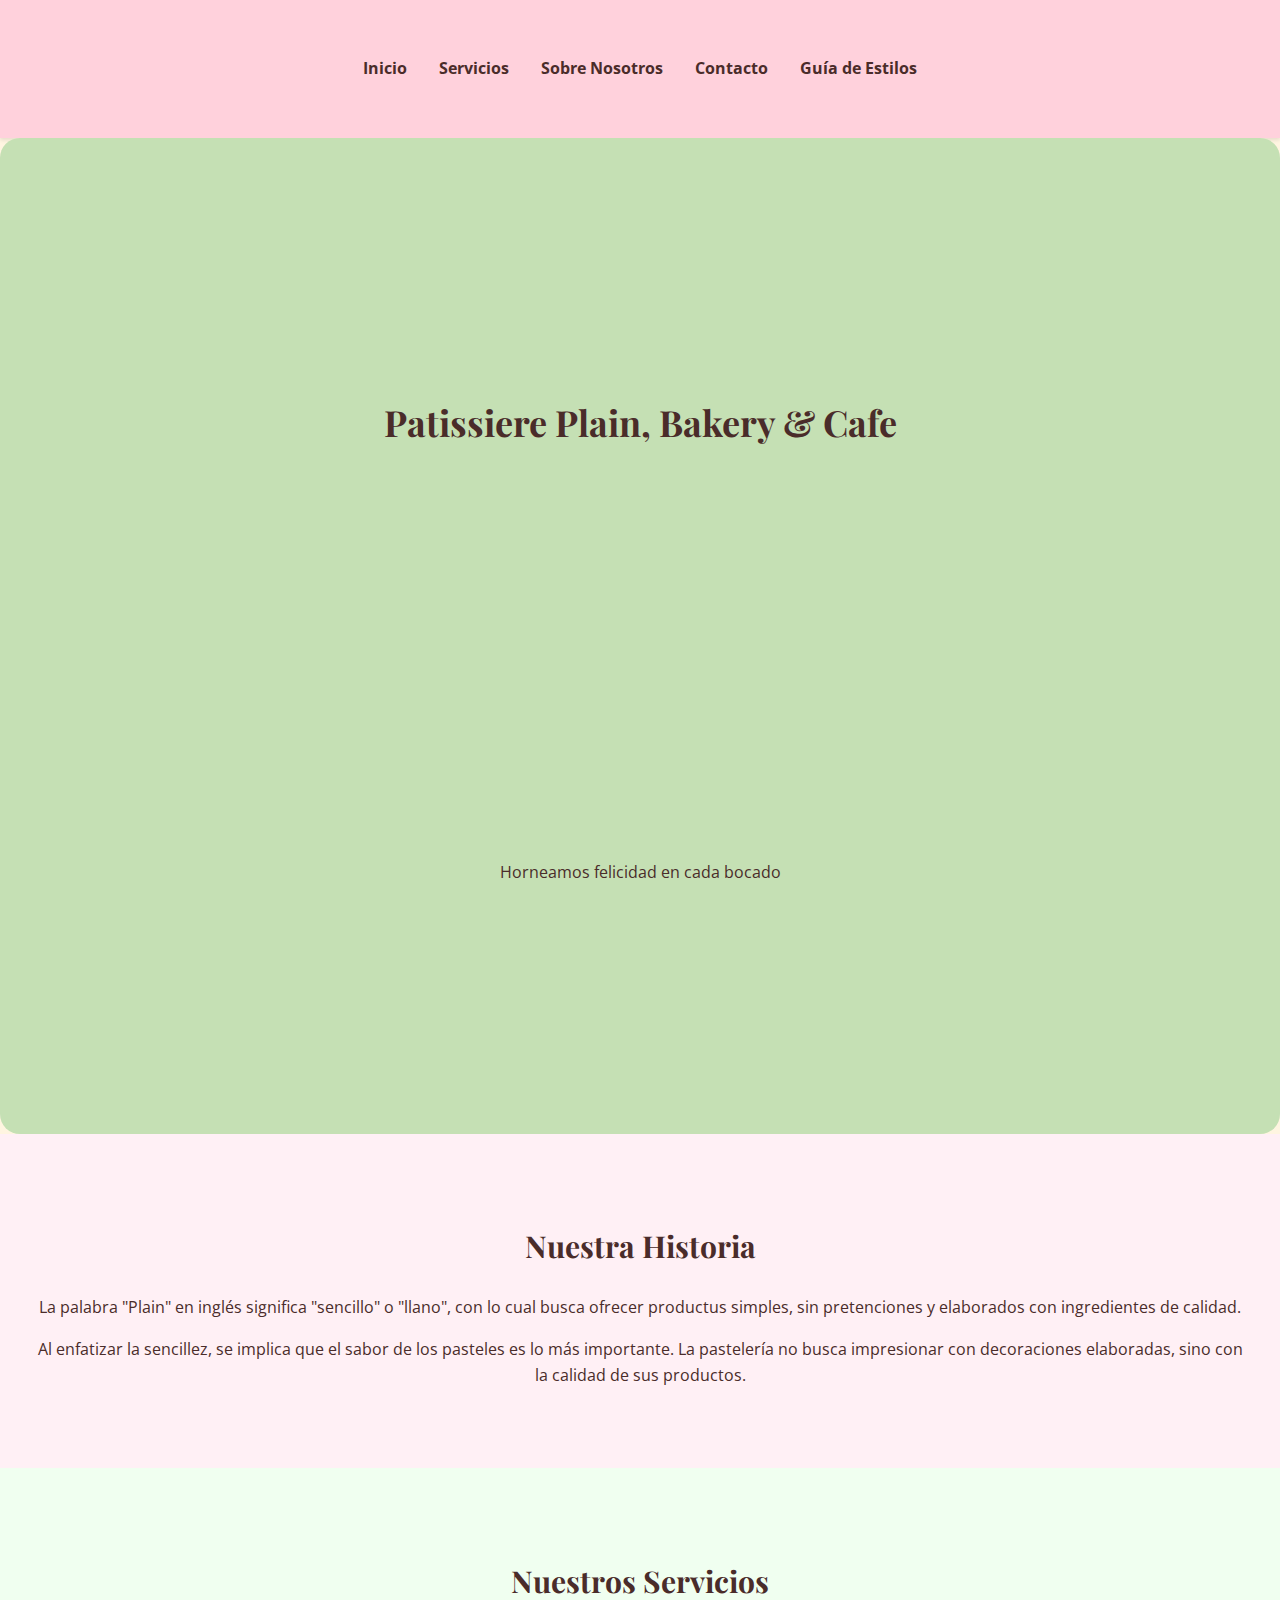
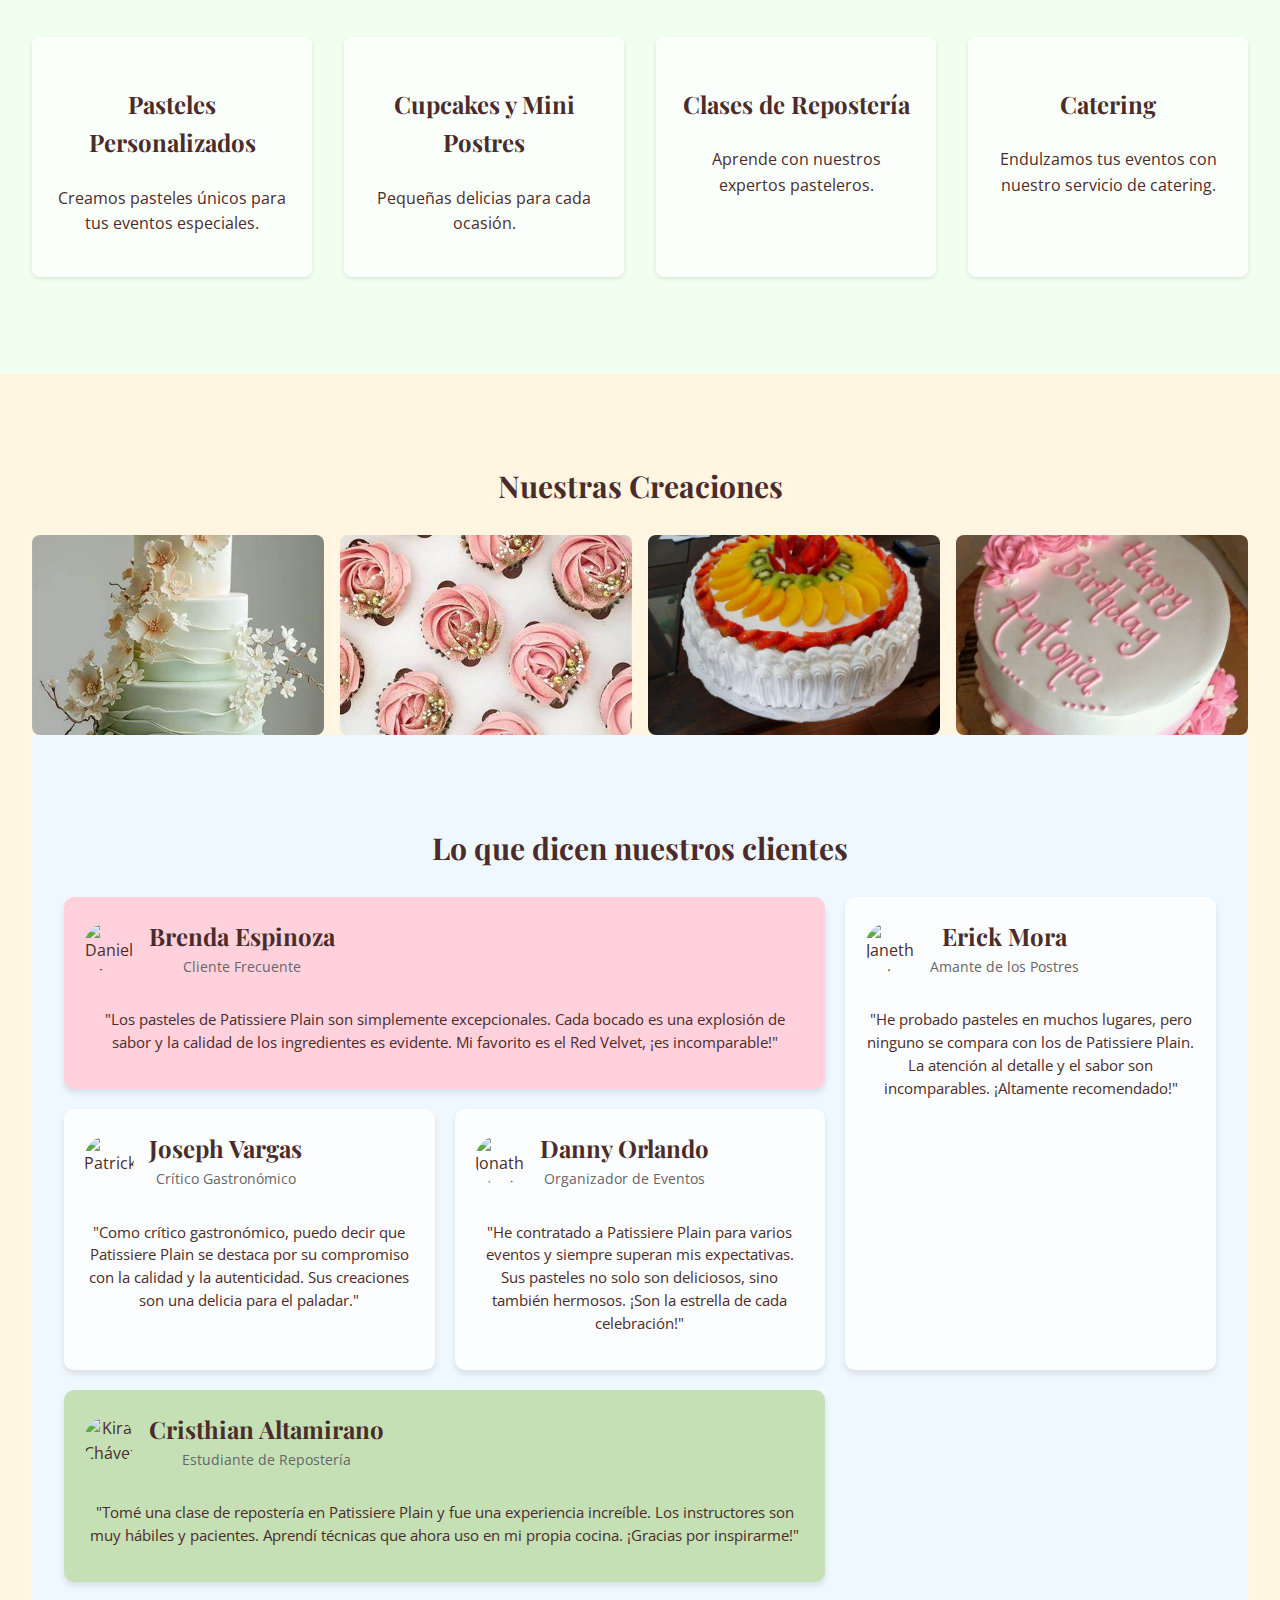
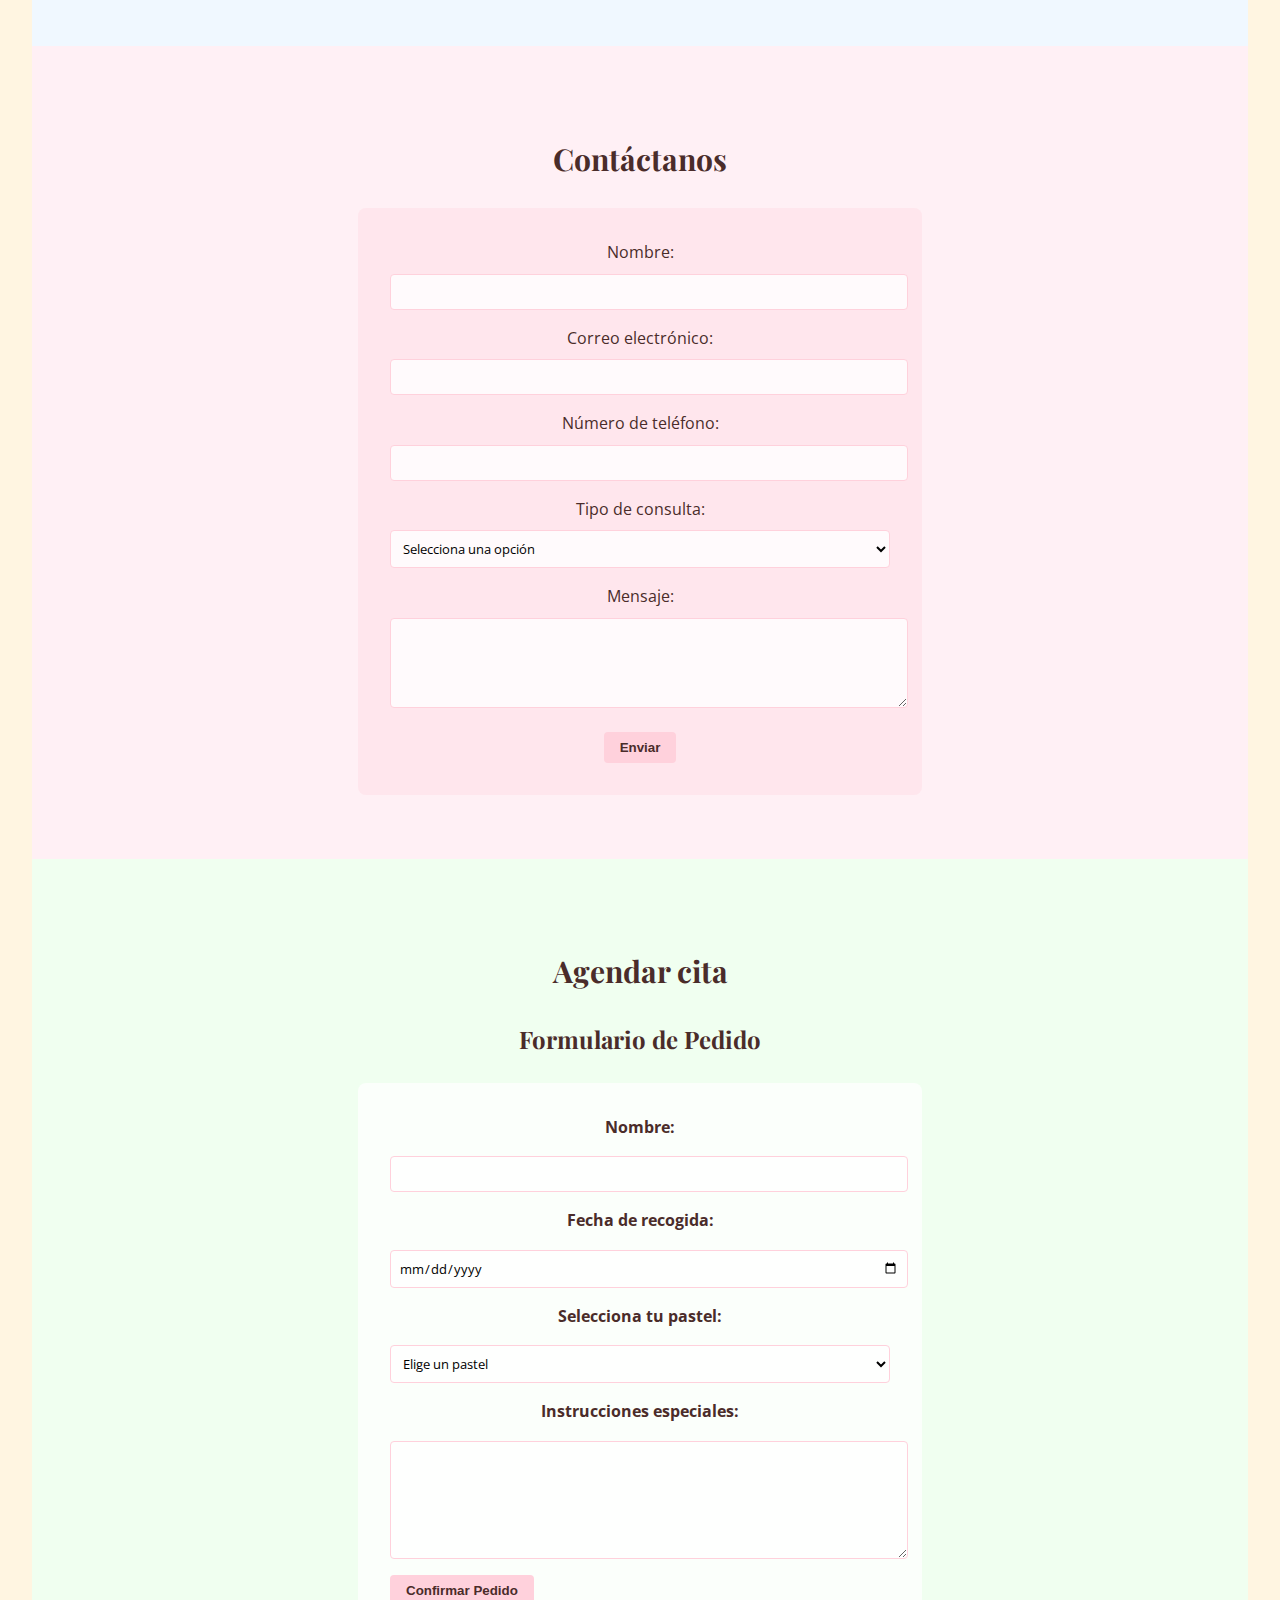
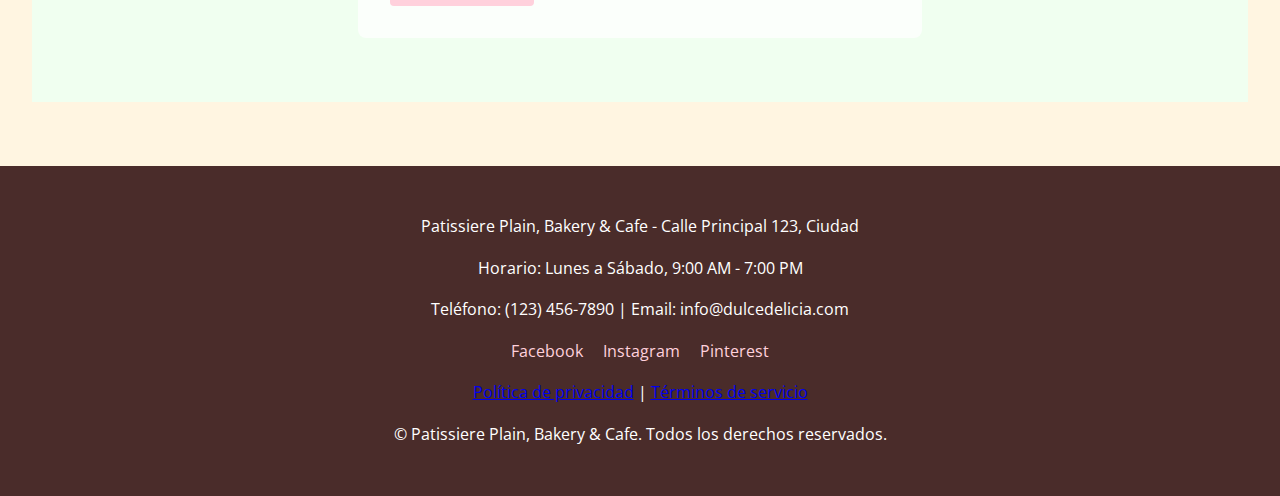
==== 2 Pagina/PaginaPrincipal/index.html @ 6feacd75 "Segunda pagina de ejemplo" ====
<!DOCTYPE html>
<html lang="es">
<head>
    <meta charset="UTF-8">
    <meta name="viewport" content="width=device-width, initial-scale=1.0">
    <title>Patissiere Plain, Bakery & Cafe</title>   
    <link href="https://fonts.googleapis.com/css2?family=Playfair+Display:wght@400;700&family=Open+Sans:wght@400;600&display=swap" rel="stylesheet">
    <link rel="stylesheet" href="CSS/styles.css">
</head>
<body>
    <nav class="navbar">
        <ul>
            <li><a href="#inicio">Inicio</a></li>
            <li><a href="#servicios">Servicios</a></li>
            <li><a href="#sobre-nosotros">Sobre Nosotros</a></li>
            <li><a href="#contacto">Contacto</a></li>
            <li><a href="guia-estilos.html">Guía de Estilos</a></li>
        </ul>
    </nav>

    <header id="inicio">
        <h1>Patissiere Plain, Bakery & Cafe</h1>
        <p>Horneamos felicidad en cada bocado</p>
    </header>

    <main>
        <section id="sobre-nosotros">
            <h2>Nuestra Historia</h2>
            <p>La palabra "Plain" en inglés significa "sencillo" o "llano", con lo cual busca ofrecer productus simples, sin pretenciones y elaborados con ingredientes de calidad.</p>
            <p>Al enfatizar la sencillez, se implica que el sabor de los pasteles es lo más importante. La pastelería no busca impresionar con decoraciones elaboradas, sino con la calidad de sus productos.</p>
        </section>

        <section id="servicios">
            <h2>Nuestros Servicios</h2>
            <div class="services">
                <div class="service-item">
                    <h3>Pasteles Personalizados</h3>
                    <p>Creamos pasteles únicos para tus eventos especiales.</p>
                </div>
                <div class="service-item">
                    <h3>Cupcakes y Mini Postres</h3>
                    <p>Pequeñas delicias para cada ocasión.</p>
                </div>
                <div class="service-item">
                    <h3>Clases de Repostería</h3>
                    <p>Aprende con nuestros expertos pasteleros.</p>
                </div>
                <div class="service-item">
                    <h3>Catering</h3>
                    <p>Endulzamos tus eventos con nuestro servicio de catering.</p>
                </div>
            </div>
        </section>

        <section id="galeria">
            <h2>Nuestras Creaciones</h2>
            <div class="image-gallery">
                <img src="IMG/th.jpg" alt="Pastel de bodas" class="gallery-image">
                <img src="IMG/OIP.jpg" alt="Cupcakes decorados" class="gallery-image">
                <img src="IMG/tortas-decoradas-con-frutas_MLV-F-3101398414_092012.jpg" alt="Tarta de frutas" class="gallery-image">
                <img src="IMG/b6557c694074611759da3ceb274fdc97.jpg" alt="Pastel de cumpleaños" class="gallery-image">
            </div>

            <section id="testimonios">
                <div class="container">
                    <h2>Lo que dicen nuestros clientes</h2>
                    <div class="testimonials-grid">
                        <div class="testimonial">
                            <div class="testimonial-header">
                                <img src="https://via.placeholder.com/50" alt="Daniel López" class="testimonial-image">
                                <div>
                                    <h3 class="testimonial-name">Brenda Espinoza</h3>
                                    <p class="testimonial-title">Cliente Frecuente</p>
                                </div>
                            </div>
                            <p class="testimonial-text">"Los pasteles de Patissiere Plain son simplemente excepcionales. Cada bocado es una explosión de sabor y la calidad de los ingredientes es evidente. Mi favorito es el Red Velvet, ¡es incomparable!"</p>
                        </div>
                        <div class="testimonial">
                            <div class="testimonial-header">
                                <img src="https://via.placeholder.com/50" alt="Janeth Quiroz" class="testimonial-image">
                                <div>
                                    <h3 class="testimonial-name">Erick Mora</h3>
                                    <p class="testimonial-title">Amante de los Postres</p>
                                </div>
                            </div>
                            <p class="testimonial-text">"He probado pasteles en muchos lugares, pero ninguno se compara con los de Patissiere Plain. La atención al detalle y el sabor son incomparables. ¡Altamente recomendado!"</p>
                        </div>
                        <div class="testimonial">
                            <div class="testimonial-header">
                                <img src="https://via.placeholder.com/50" alt="Patrick Thompson" class="testimonial-image">
                                <div>
                                    <h3 class="testimonial-name">Joseph Vargas</h3>
                                    <p class="testimonial-title">Crítico Gastronómico</p>
                                </div>
                            </div>
                            <p class="testimonial-text">"Como crítico gastronómico, puedo decir que Patissiere Plain se destaca por su compromiso con la calidad y la autenticidad. Sus creaciones son una delicia para el paladar."</p>
                        </div>
                        <div class="testimonial">
                            <div class="testimonial-header">
                                <img src="https://via.placeholder.com/50" alt="Jonathan Giménez" class="testimonial-image">
                                <div>
                                    <h3 class="testimonial-name">Danny Orlando</h3>
                                    <p class="testimonial-title">Organizador de Eventos</p>
                                </div>
                            </div>
                            <p class="testimonial-text">"He contratado a Patissiere Plain para varios eventos y siempre superan mis expectativas. Sus pasteles no solo son deliciosos, sino también hermosos. ¡Son la estrella de cada celebración!"</p>
                        </div>
                        <div class="testimonial">
                            <div class="testimonial-header">
                                <img src="https://via.placeholder.com/50" alt="Kira Chávez" class="testimonial-image">
                                <div>
                                    <h3 class="testimonial-name">Cristhian Altamirano</h3>
                                    <p class="testimonial-title">Estudiante de Repostería</p>
                                </div>
                            </div>
                            <p class="testimonial-text">"Tomé una clase de repostería en Patissiere Plain y fue una experiencia increíble. Los instructores son muy hábiles y pacientes. Aprendí técnicas que ahora uso en mi propia cocina. ¡Gracias por inspirarme!"</p>
                        </div>
                    </div>
                </div>
            </section>

        <section id="contacto">
            <h2>Contáctanos</h2>
            <form class="contact-form">
                <div class="form-group">
                    <label for="nombre">Nombre:</label>
                    <input type="text" id="nombre" name="nombre" required>
                </div>
                <div class="form-group">
                    <label for="email">Correo electrónico:</label>
                    <input type="email" id="email" name="email" required>
                </div>
                <div class="form-group">
                    <label for="telefono">Número de teléfono:</label>
                    <input type="tel" id="telefono" name="telefono">
                </div>
                <div class="form-group">
                    <label for="tipo-consulta">Tipo de consulta:</label>
                    <select id="tipo-consulta" name="tipo-consulta" required>
                        <option value="">Selecciona una opción</option>
                        <option value="pedido">Pedido personalizado</option>
                        <option value="reserva">Reserva</option>
                        <option value="informacion">Información general</option>
                    </select>
                </div>
                <div class="form-group">
                    <label for="mensaje">Mensaje:</label>
                    <textarea id="mensaje" name="mensaje" rows="4" required></textarea>
                </div>
                <button type="submit" class="btn btn-primary">Enviar</button>
            </form>

        </section>

        <section id="guia-estilos">
            <h2>Agendar cita</h2>
            
            <div class="style-guide-section">
                <h3>Formulario de Pedido</h3>
                <div class="example-visual">
                    <form id="pedido-form">
                        <label for="nombre-pedido">Nombre:</label>
                        <input type="text" id="nombre-pedido" name="nombre-pedido" required>

                        <label for="fecha-pedido">Fecha de recogida:</label>
                        <input type="date" id="fecha-pedido" name="fecha-pedido" required>

                        <label for="pastel-pedido">Selecciona tu pastel:</label>
                        <select id="pastel-pedido" name="pastel-pedido" required>
                            <option value="">Elige un pastel</option>
                            <option value="red-velvet">Red Velvet</option>
                            <option value="cheesecake">Cheesecake de Fresa</option>
                            <option value="chocolate">Tarta de Chocolate</option>
                        </select>

                        <label for="comentarios-pedido">Instrucciones especiales:</label>
                        <textarea id="comentarios-pedido" name="comentarios-pedido"></textarea>

                        <button type="submit" class="btn btn-primary">Confirmar Pedido</button>
                    </form>
                </div>
            </div>
        </section>
    </main>

    <footer>
        <p>Patissiere Plain, Bakery & Cafe - Calle Principal 123, Ciudad</p>
        <p>Horario: Lunes a Sábado, 9:00 AM - 7:00 PM</p>
        <p>Teléfono: (123) 456-7890 | Email: info@dulcedelicia.com</p>
        <div class="social-links">
            <a href="#">Facebook</a>
            <a href="#">Instagram</a>
            <a href="#">Pinterest</a>
        </div>
        <p><a href="#">Política de privacidad</a> | <a href="#">Términos de servicio</a></p>
        <p>&copy; Patissiere Plain, Bakery & Cafe. Todos los derechos reservados.</p>
    </footer>
</body>
</html>
---- 2 Pagina/PaginaPrincipal/CSS/styles.css ----
/* Estilos base */
body {
    font-family: 'Open Sans', sans-serif;   
    background-color: #FFF5E1; /* Color crema de fondo */
    color: #4A2C2A; /* Color chocolate para el texto */
    line-height: 1.6;
    margin: 0;
    padding: 0;
}
h1, h2, h3, h4 {
    font-family: 'Playfair Display', serif;
    color: #4A2C2A;
}
h1 { font-size: 36px; }
h2 { font-size: 30px; }
h3 { font-size: 24px; }
h4 { font-size: 20px; }

/* Navbar */
.navbar {
    background-color: #FFD1DC; /* Color rosa pastel */
    padding: 3.5rem;
    box-shadow: 0 2px 4px rgba(0,0,0,0.1);
}
.navbar ul {
    list-style-type: none;
    padding: 0;
    margin: 0;
    display: flex;
    justify-content: center;
}
.navbar li {
    margin: 0 1rem;
}
.navbar a {
    text-decoration: none;
    color: #4A2C2A;
    font-weight: bold;
    transition: color 0.3s ease;
}
.navbar a:hover {
    color: #FFFFFF;
}

#inicio {
    border-radius: 20px;
    background-image: url(https://proingra.com/wp-content/uploads/2021/10/21-OCT-BRAHMAN_3-1024x576.jpg); /* Reemplaza con la ruta de tu imagen */
    background-size: cover; /* Para que la imagen cubra todo el contenedor */
    background-position: center; /* Centrar la imagen */
    height: 100vh; /* Ajusta la altura según lo que necesites */
    color: #4A2C2A; /* Cambia el color del texto para mayor legibilidad */
    display: flex;
    align-items: center; /* Centrar verticalmente el contenido */
    justify-content: center; /* Centrar horizontalmente el contenido */
    
    display: grid;
}


/* Header */
header {
    text-align: center;
    padding: 3rem 0;
    background-color: #C5E0B4; /* Color menta suave */
    margin-bottom: 0; /* Eliminamos el margen inferior */
}

/* Main content */
main {
    max-width: 100%; /* Hacemos que ocupe todo el ancho */
    margin: 0 auto;
    padding: 0; /* Eliminamos el padding */
}

/* Sections */
section {
    text-align: center;
    padding: 4rem 2rem;
    /* Eliminamos el borde y la sombra */
}

/* Colores de fondo para cada sección */
#sobre-nosotros { background-color: #FFF0F5; } /* Lavanda muy claro */
#servicios { background-color: #F0FFF0; } /* Menta muy claro */
#galeria { background-color: #FFF5E1; } /* Crema */
#testimonios { background-color: #F0F8FF; } /* Azul muy claro */
#contacto { background-color: #FFF0F5; } /* Lavanda muy claro */
#guia-estilos { background-color: #F0FFF0; } /* Menta muy claro */

/* Contenedor para limitar el ancho del contenido dentro de las secciones */
.container {
    max-width: 1200px;
    margin: 0 auto;
}

/* Buttons */
.btn {
    display: inline-block;
    padding: 0.5rem 1rem;
    border: none;
    border-radius: 4px;
    font-weight: bold;
    cursor: pointer;
    transition: background-color 0.3s ease;
}
.btn-primary {
    background-color: #FFD1DC; /* Color rosa pastel */
    color: #4A2C2A;
}
.btn-primary:hover {
    background-color: #FFC0CB; /* Rosa más oscuro al hover */
}

/* Services */
.services {
    display: grid;
    grid-template-columns: repeat(auto-fit, minmax(250px, 1fr));
    gap: 2rem;
    margin: 2rem 0;
}
.service-item {
    background-color: rgba(255, 255, 255, 0.7); /* Fondo blanco semi-transparente */
    padding: 1.5rem;
    border-radius: 8px;
    box-shadow: 0 2px 4px rgba(0,0,0,0.1);
    transition: transform 0.3s ease;
}
.service-item:hover {
    transform: translateY(-5px);
}

/* Image gallery */
.image-gallery {
    display: grid;
    grid-template-columns: repeat(auto-fit, minmax(200px, 1fr));
    gap: 1rem;
}
.gallery-image {
    width: 100%;
    height: 200px;
    object-fit: cover;
    border-radius: 8px;
    transition: transform 0.3s ease;
}
.gallery-image:hover {
    transform: scale(1.05);
}

#testimonios {
    background-color: #F0F8FF; /* Mantenemos el color de fondo azul muy claro */
    padding: 4rem 2rem;
}

.testimonials-grid {
    display: grid;
    grid-template-columns: repeat(3, 1fr);
    grid-gap: 20px;
    max-width: 1200px;
    margin: 0 auto;
}

.testimonial {
    background-color: rgba(255, 255, 255, 0.7);
    border-radius: 10px;
    padding: 20px;
    box-shadow: 0 4px 6px rgba(0, 0, 0, 0.1);
    display: flex;
    flex-direction: column;
    transition: transform 0.2s ease-out;
}

.testimonial:hover {
    transform: perspective(1000px) rotateY(5deg);
}

.testimonial-header {
    display: flex;
    align-items: center;
    margin-bottom: 15px;
}

.testimonial-image {
    width: 50px;
    height: 50px;
    border-radius: 50%;
    margin-right: 15px;
    object-fit: cover;
}

.testimonial-name {
    font-weight: bold;
    margin: 0;
}

.testimonial-title {
    font-size: 0.9em;
    color: #666;
    margin: 0;
}

.testimonial-text {
    font-size: 0.95em;
    line-height: 1.5;
}

/* Estilos específicos para cada testimonio */
.testimonial:nth-child(1) {
    grid-column: span 2;
    background-color: #FFD1DC; /* Rosa pastel */
    color: #4A2C2A;
}

.testimonial:nth-child(2) {
    grid-row: span 2;
}

.testimonial:nth-child(5) {
    grid-column: span 2;
    background-color: #C5E0B4; /* Verde menta suave */
    color: #4A2C2A;
}


/* Contact form */
.contact-form {
    max-width: 500px;
    margin: 0 auto;
    background-color: rgba(255, 209, 220, 0.3); /* Rosa pastel semi-transparente */
    padding: 2rem;
    border-radius: 8px;
}
.form-group {
    margin-bottom: 1rem;
}
.form-group label {
    display: block;
    margin-bottom: 0.5rem;
    color: #4A2C2A;
}
.form-group input,
.form-group textarea,
.form-group select {
    width: 100%;
    padding: 0.5rem;
    border: 1px solid #FFD1DC; /* Borde rosa pastel */
    border-radius: 4px;
    font-family: 'Open Sans', sans-serif;
    background-color: rgba(255, 255, 255, 0.8); /* Fondo blanco semi-transparente */
}
.form-group input:focus,
.form-group textarea:focus,
.form-group select:focus {
    outline: none;
    border-color: #4A2C2A;
}

/* Footer */
footer {
    background-color: #4A2C2A; /* Color chocolate */
    color: #FFFFFF;
    padding: 2rem;
    text-align: center;
}
.social-links a {
    color: #FFD1DC; /* Enlaces en rosa pastel */
    margin: 0 0.5rem;
    text-decoration: none;
    transition: color 0.3s ease;
}
.social-links a:hover {
    color: #FFFFFF;
}

/* Estilos para el formulario de pedido en la guía de estilos */
#pedido-form {
    display: flex;
    flex-direction: column;
    gap: 1rem;
    background-color: rgba(255, 255, 255, 0.7); /* Fondo blanco semi-transparente */
    padding: 2rem;
    border-radius: 8px;
    max-width: 500px;
    margin: 0 auto;
}

#pedido-form label {
    font-weight: bold;
    color: #4A2C2A;
}

#pedido-form input,
#pedido-form select,
#pedido-form textarea {
    width: 100%;
    padding: 0.5rem;
    border: 1px solid #FFD1DC;
    border-radius: 4px;
    font-family: 'Open Sans', sans-serif;
    background-color: rgba(255, 255, 255, 0.8); /* Fondo blanco semi-transparente */
}

#pedido-form textarea {
    height: 100px;
    resize: vertical;
}

#pedido-form button {
    align-self: flex-start;
    background-color: #FFD1DC;
    color: #4A2C2A;
    border: none;
    padding: 0.5rem 1rem;
    border-radius: 4px;
    cursor: pointer;
    transition: background-color 0.3s ease;
}

#pedido-form button:hover {
    background-color: #FFC0CB;
}

/* Responsive design */
@media (max-width: 768px) {
    .services,
    .image-gallery {
        grid-template-columns: 1fr;
    }
    
    .testimonials-grid {
        grid-template-columns: 1fr;
    }

    .testimonial:nth-child(1),
    .testimonial:nth-child(2),
    .testimonial:nth-child(5) {
        grid-column: auto;
        grid-row: auto;
    }
}
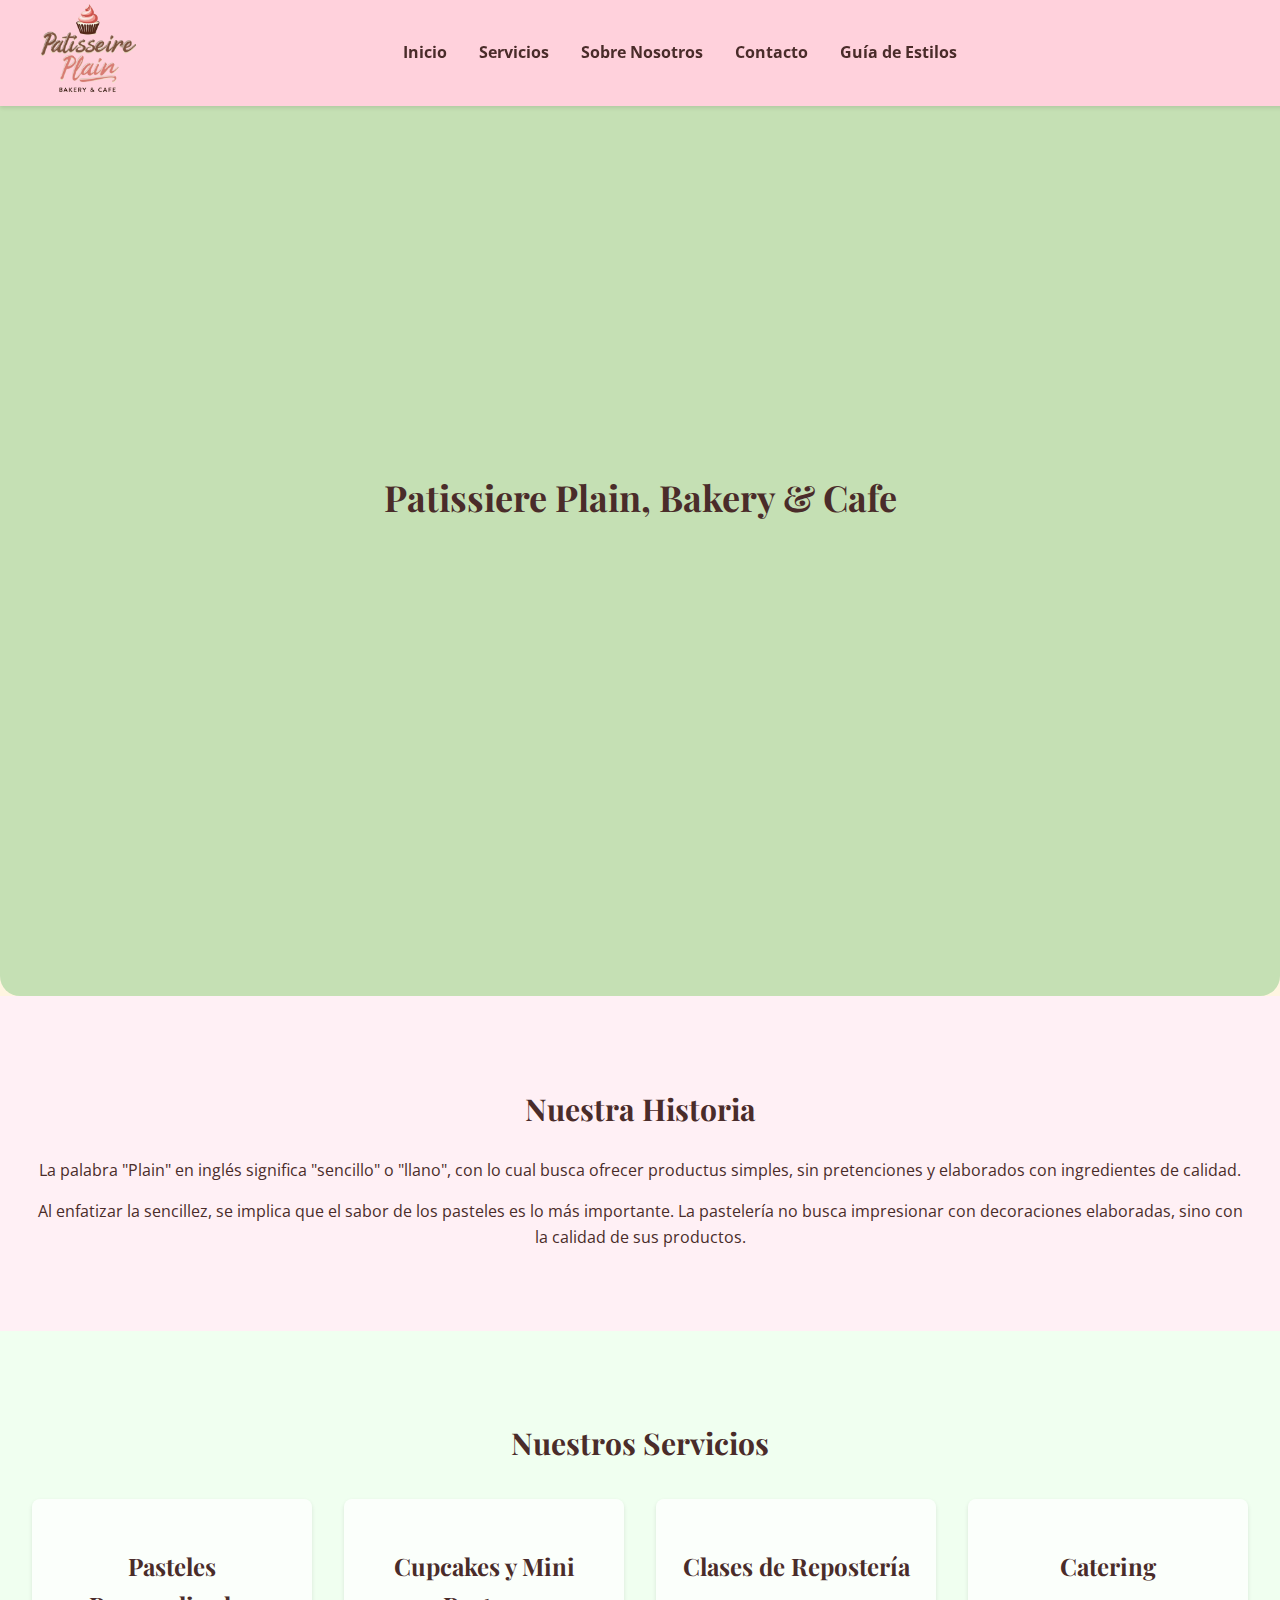
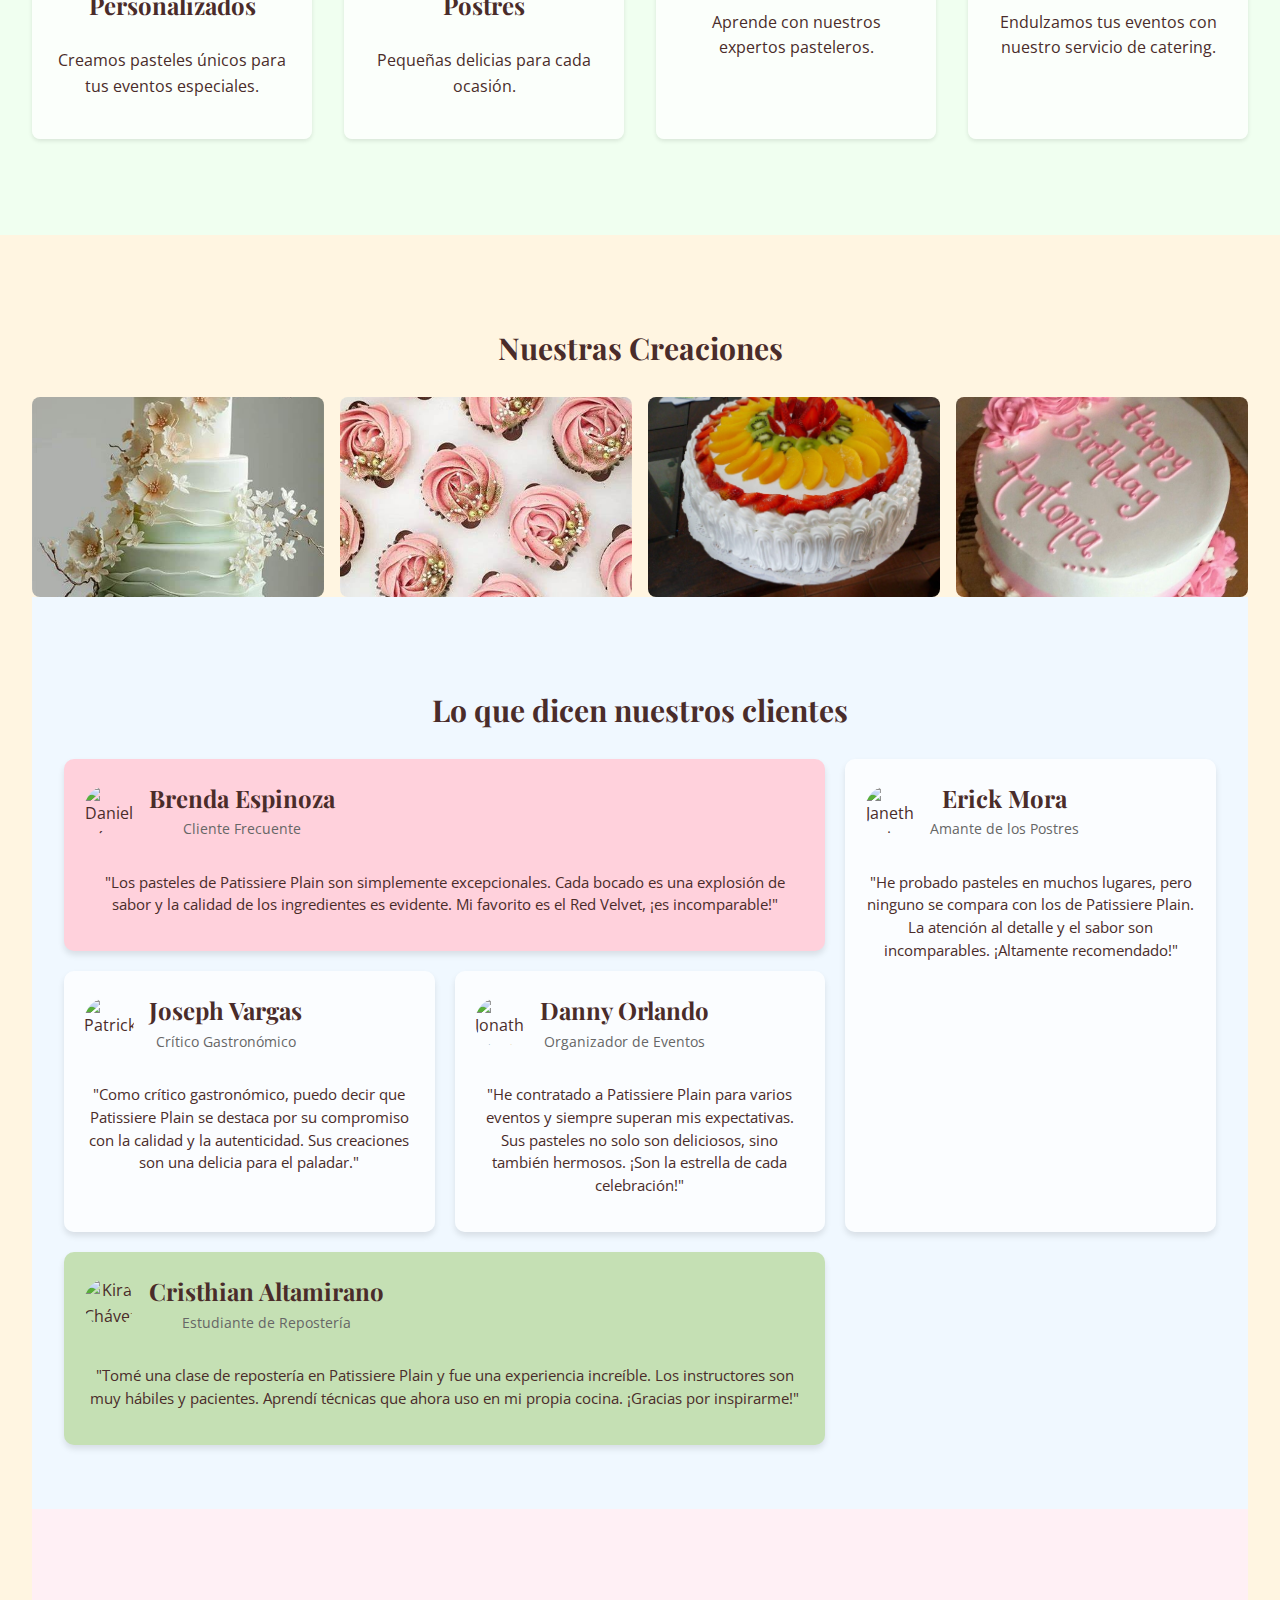
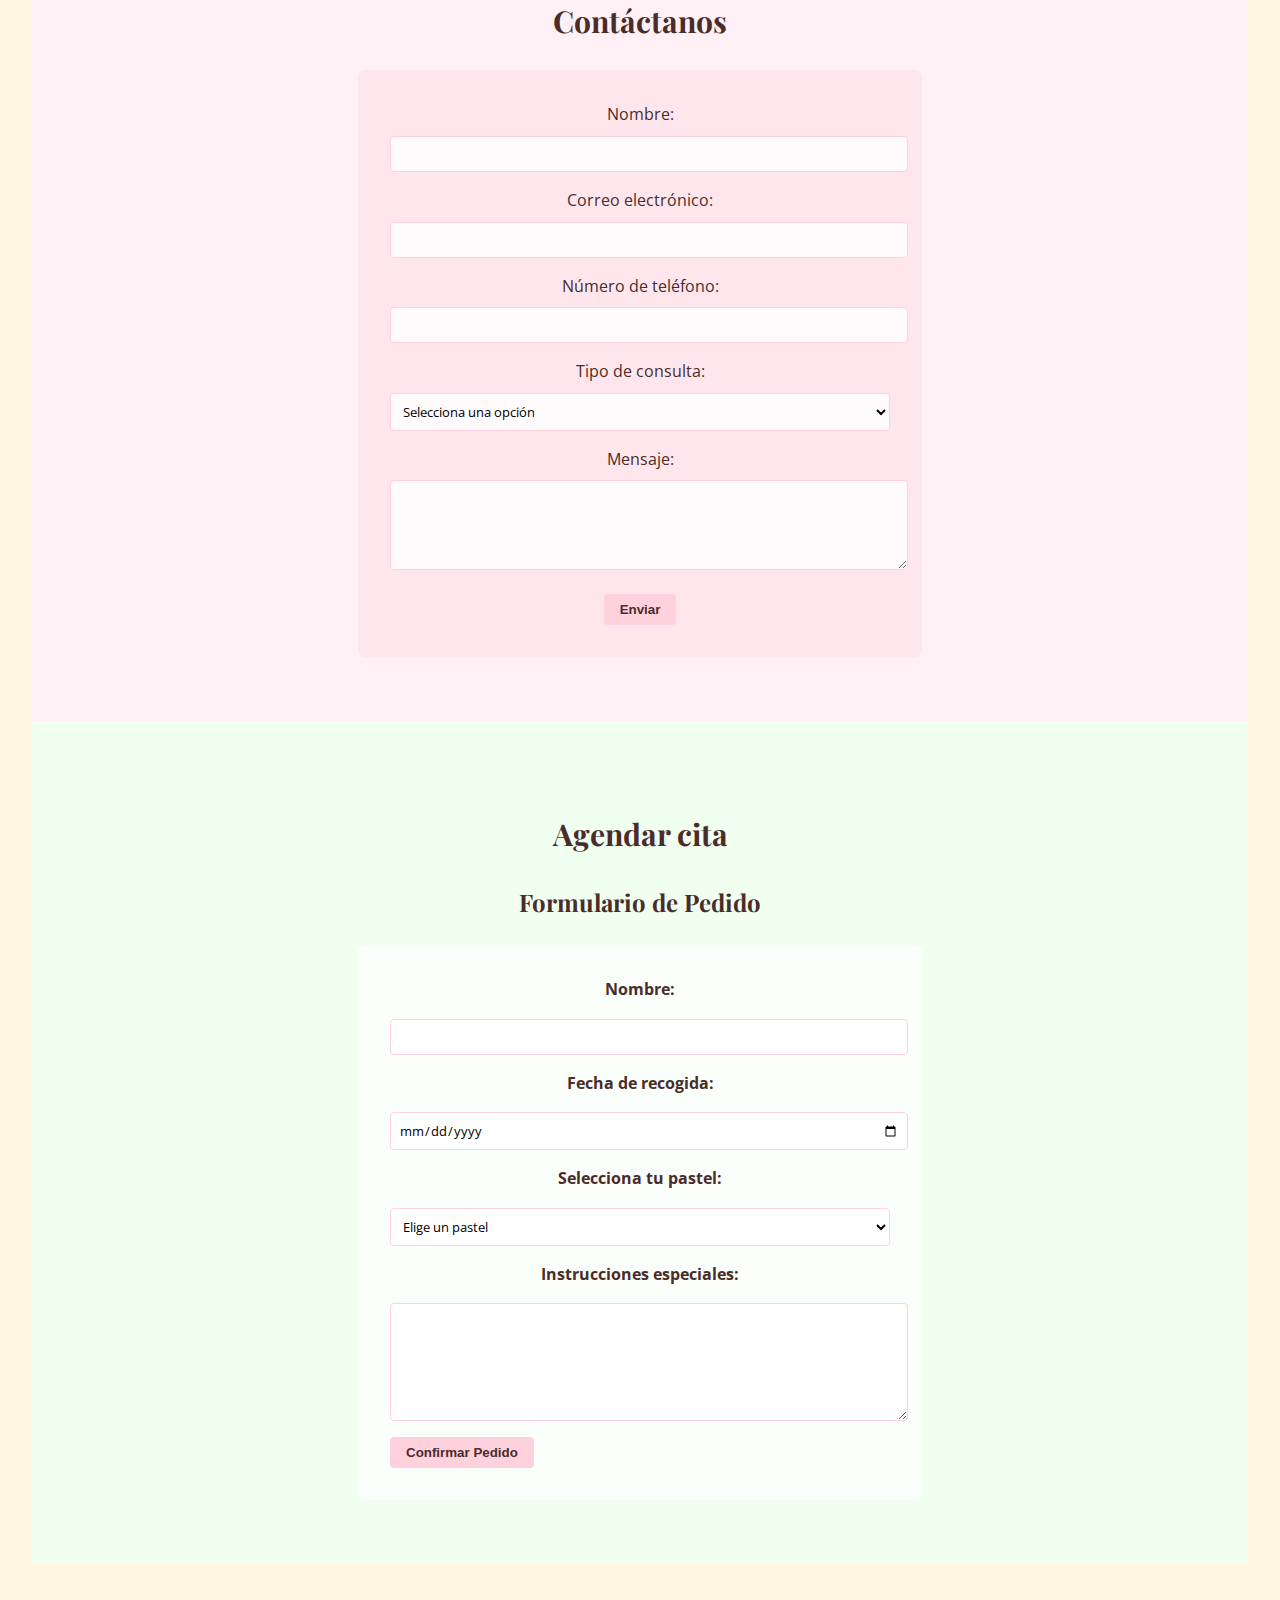
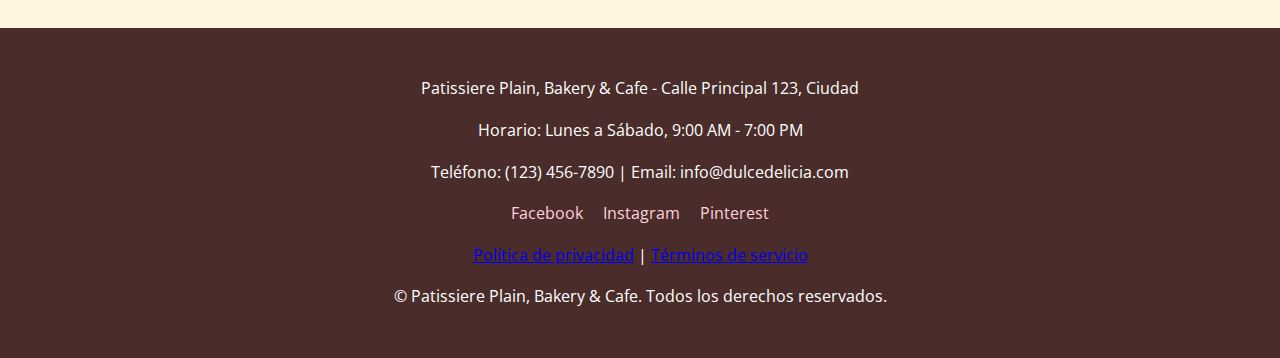
==== commit 9ae36184: "Implementacion de la barra de navegacion transparente" ====
--- a/2 Pagina/PaginaPrincipal/index.html
+++ b/2 Pagina/PaginaPrincipal/index.html
@@ -10,6 +10,9 @@
 <body>
     <nav class="navbar">
         <ul>
+            <li class="logo-item">
+                <img src="IMG/image.png" alt="Logo" class="logo">
+            </li>
             <li><a href="#inicio">Inicio</a></li>
             <li><a href="#servicios">Servicios</a></li>
             <li><a href="#sobre-nosotros">Sobre Nosotros</a></li>
@@ -20,7 +23,6 @@
 
     <header id="inicio">
         <h1>Patissiere Plain, Bakery & Cafe</h1>
-        <p>Horneamos felicidad en cada bocado</p>
     </header>
 
     <main>
@@ -195,5 +197,6 @@
         <p><a href="#">Política de privacidad</a> | <a href="#">Términos de servicio</a></p>
         <p>&copy; Patissiere Plain, Bakery & Cafe. Todos los derechos reservados.</p>
     </footer>
+    <script src="JavaScript/script.js"></script>
 </body>
 </html>
--- a/2 Pagina/PaginaPrincipal/CSS/styles.css
+++ b/2 Pagina/PaginaPrincipal/CSS/styles.css
@@ -19,8 +19,21 @@
 /* Navbar */
 .navbar {
     background-color: #FFD1DC; /* Color rosa pastel */
-    padding: 3.5rem;
     box-shadow: 0 2px 4px rgba(0,0,0,0.1);
+    display: flex;
+    align-items: center; /* Centra verticalmente los elementos */
+    justify-content: center; /* Centra los elementos del menú horizontalmente */
+    padding: 40px;
+    position: fixed; /* Hace que la barra sea fija */
+    top: 0; /* Fija la barra en la parte superior de la página */
+    left: 0;
+    width: 100%; /* Asegura que ocupe todo el ancho de la pantalla */
+    z-index: 1000; /* Asegura que la barra esté por encima de otros elementos */
+}
+/* Clase que se aplicará cuando el usuario haga scroll */
+.navbar.scroll-active {
+    background-color: rgba(255, 209, 220, 0.7); /* Hace el fondo rosa pastel semi-transparente */
+    backdrop-filter: blur(2px); /* Aplica un ligero desenfoque */
 }
 .navbar ul {
     list-style-type: none;
@@ -40,6 +53,20 @@
 }
 .navbar a:hover {
     color: #FFFFFF;
+
+}
+/* Ajuste del logo */
+.logo-item {
+    position: absolute;
+    left: 0px; /* Mueve el logo hacia la izquierda */
+    top: 0; /* Asegura que el logo se mantenga dentro de la zona rosada */
+    height: 100%; /* Hace que el logo ocupe el 100% de la altura del navbar */
+    display: flex;
+    align-items: center; /* Centra verticalmente el logo dentro del navbar */
+}
+.logo {
+    height: 20ch; /* Ajusta el tamaño del logo */
+    width: auto; /* Mantén la proporción del logo */
 }
 
 #inicio {
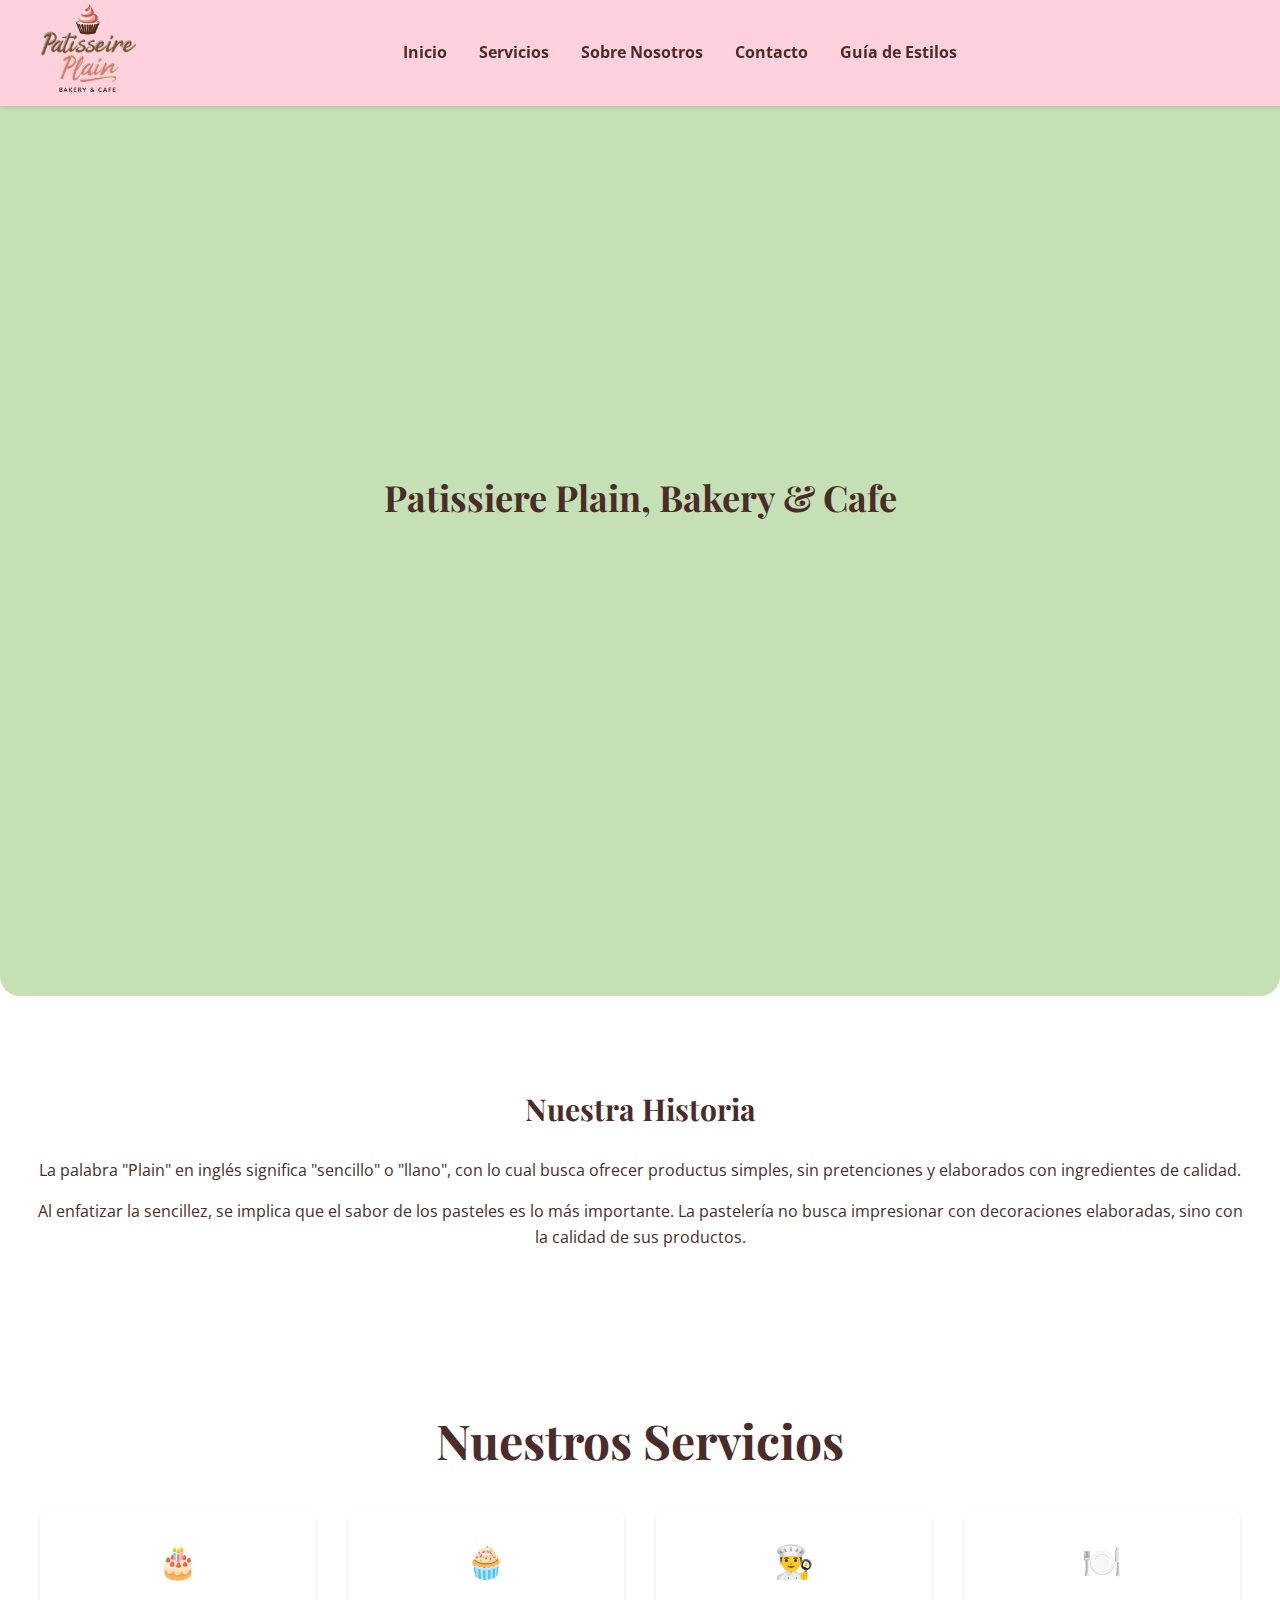
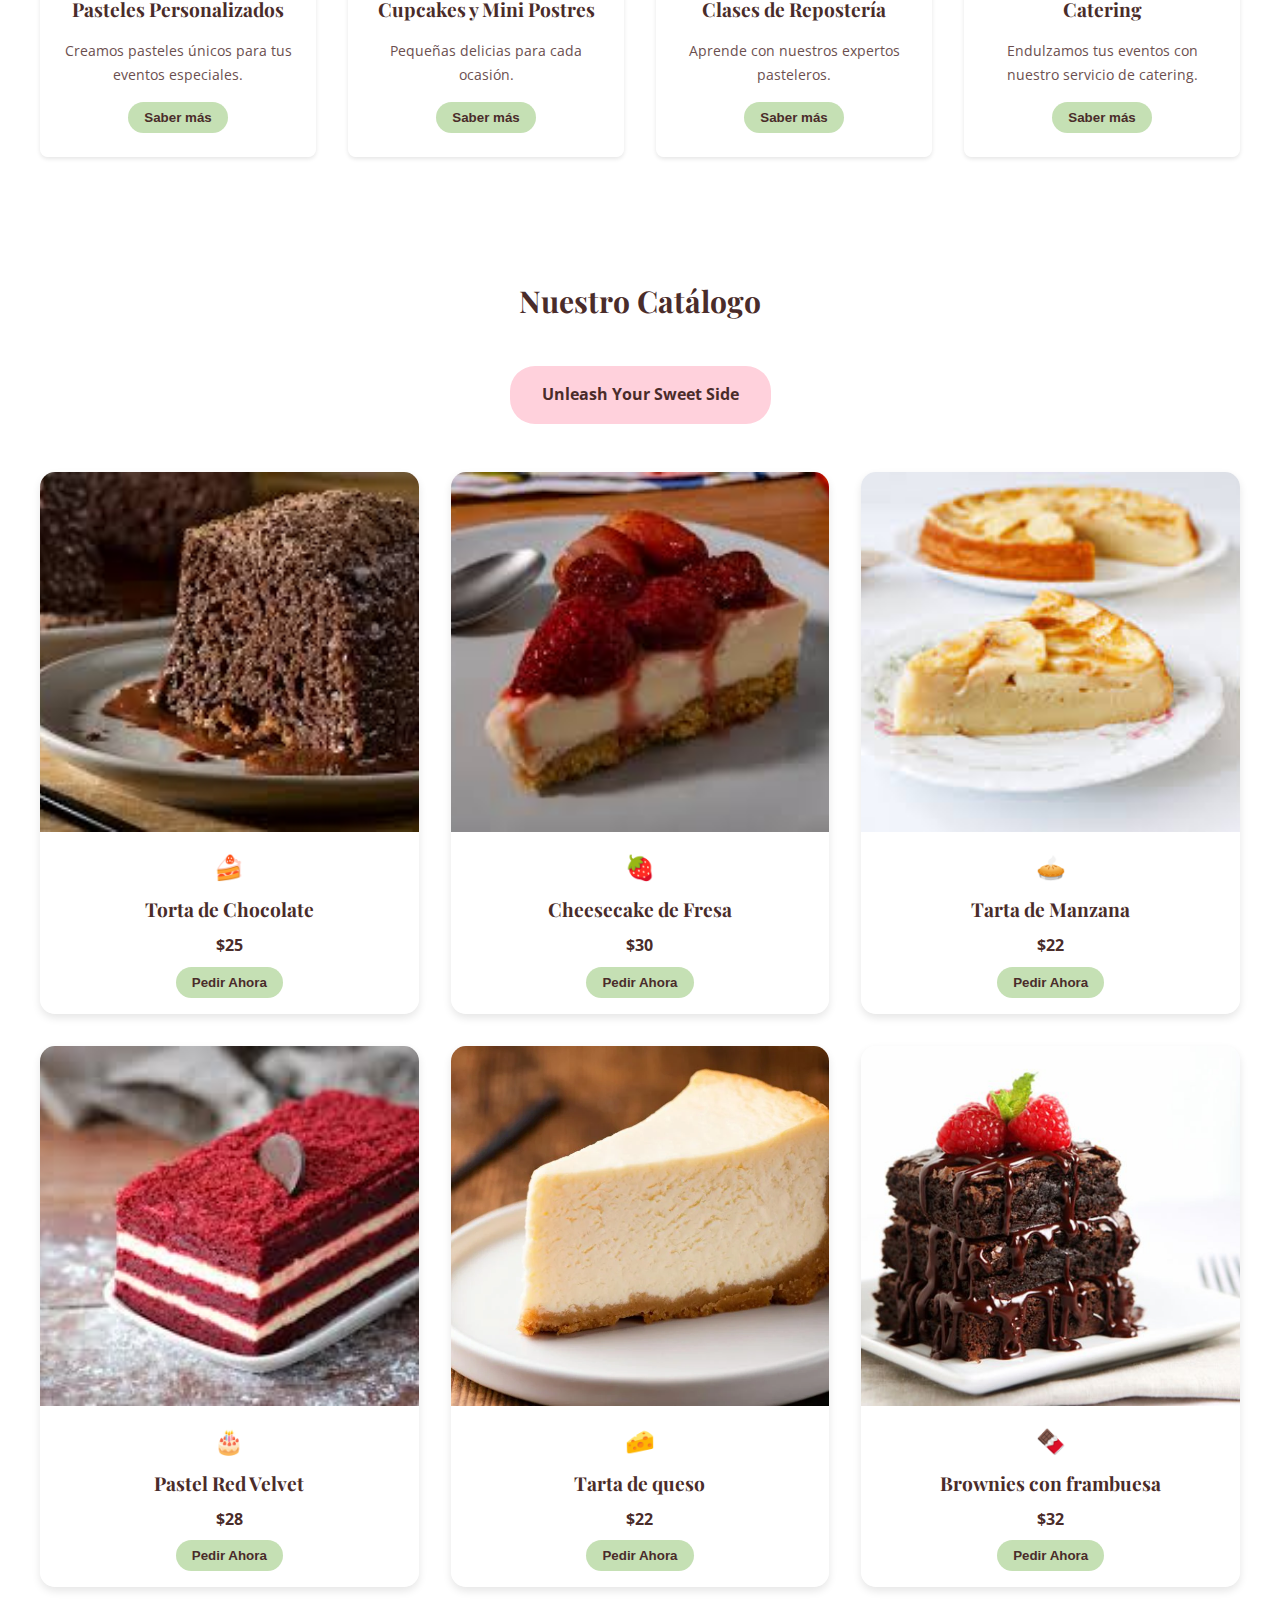
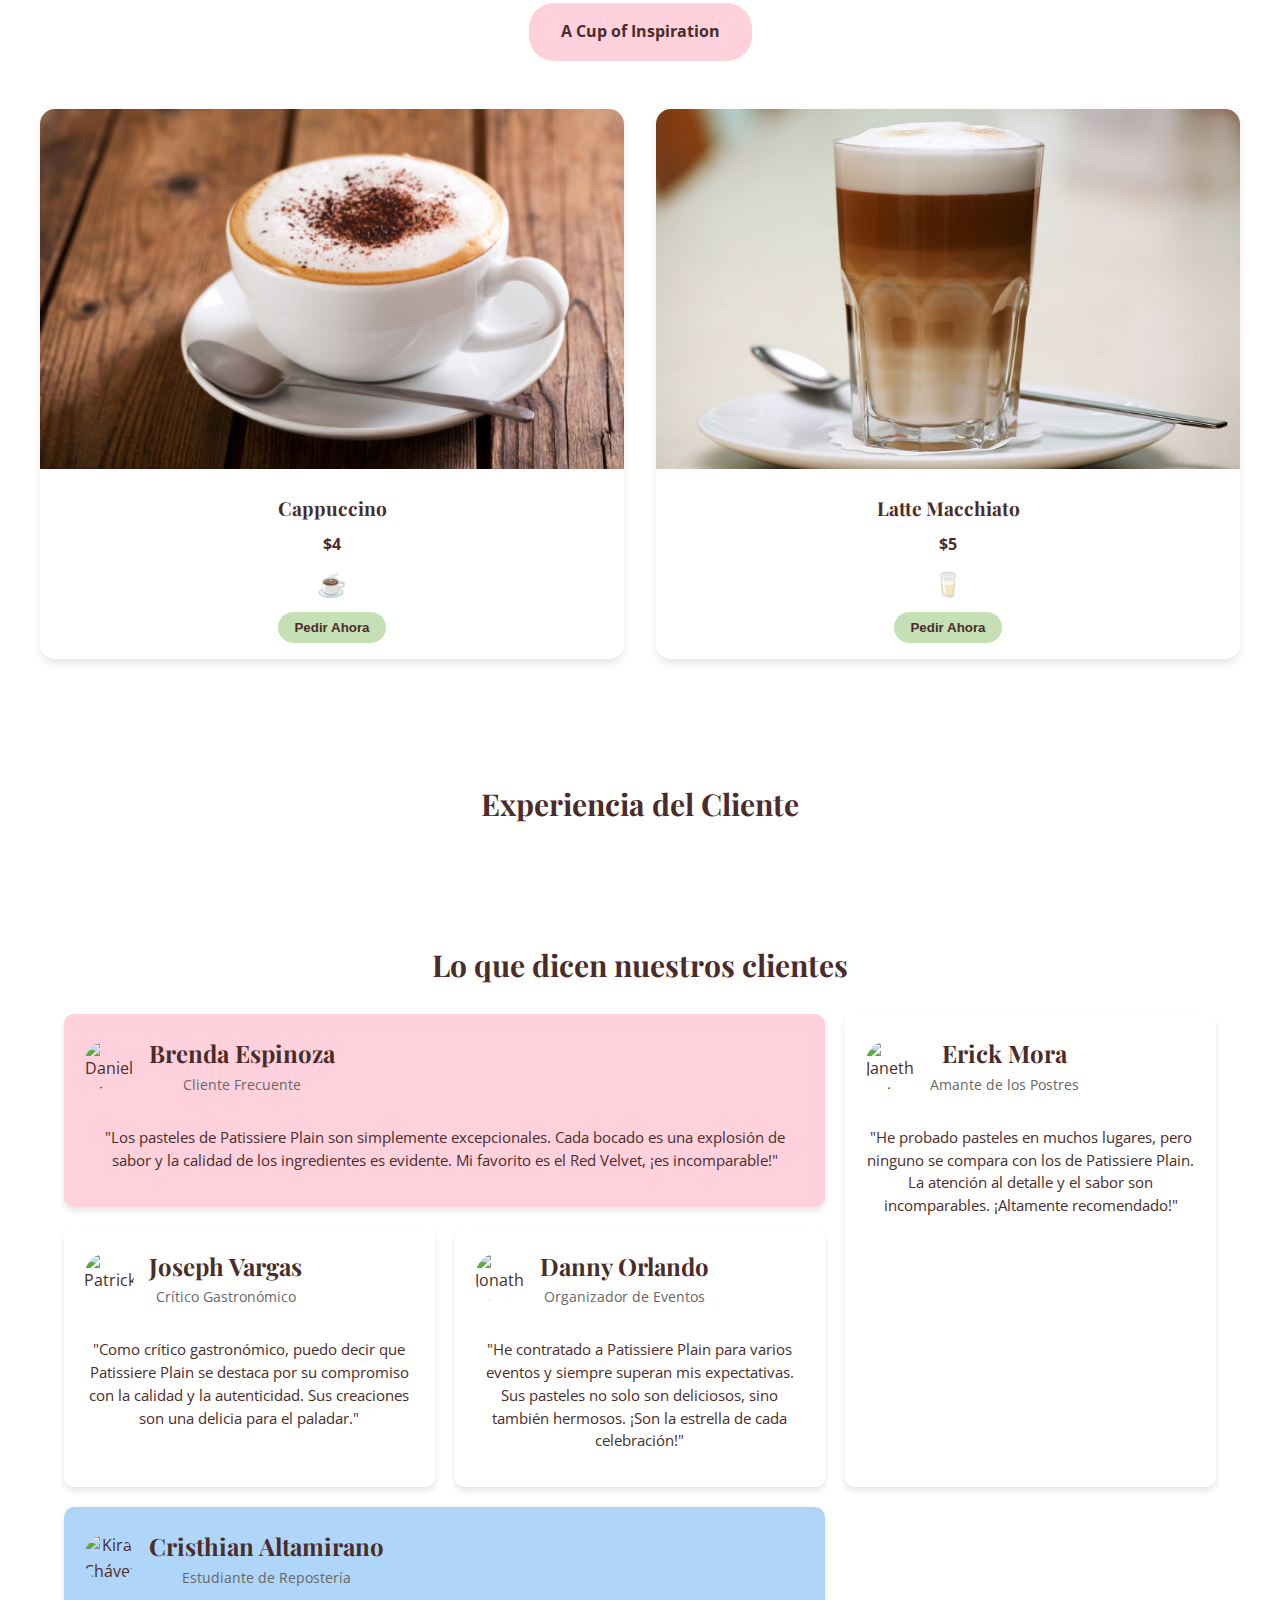
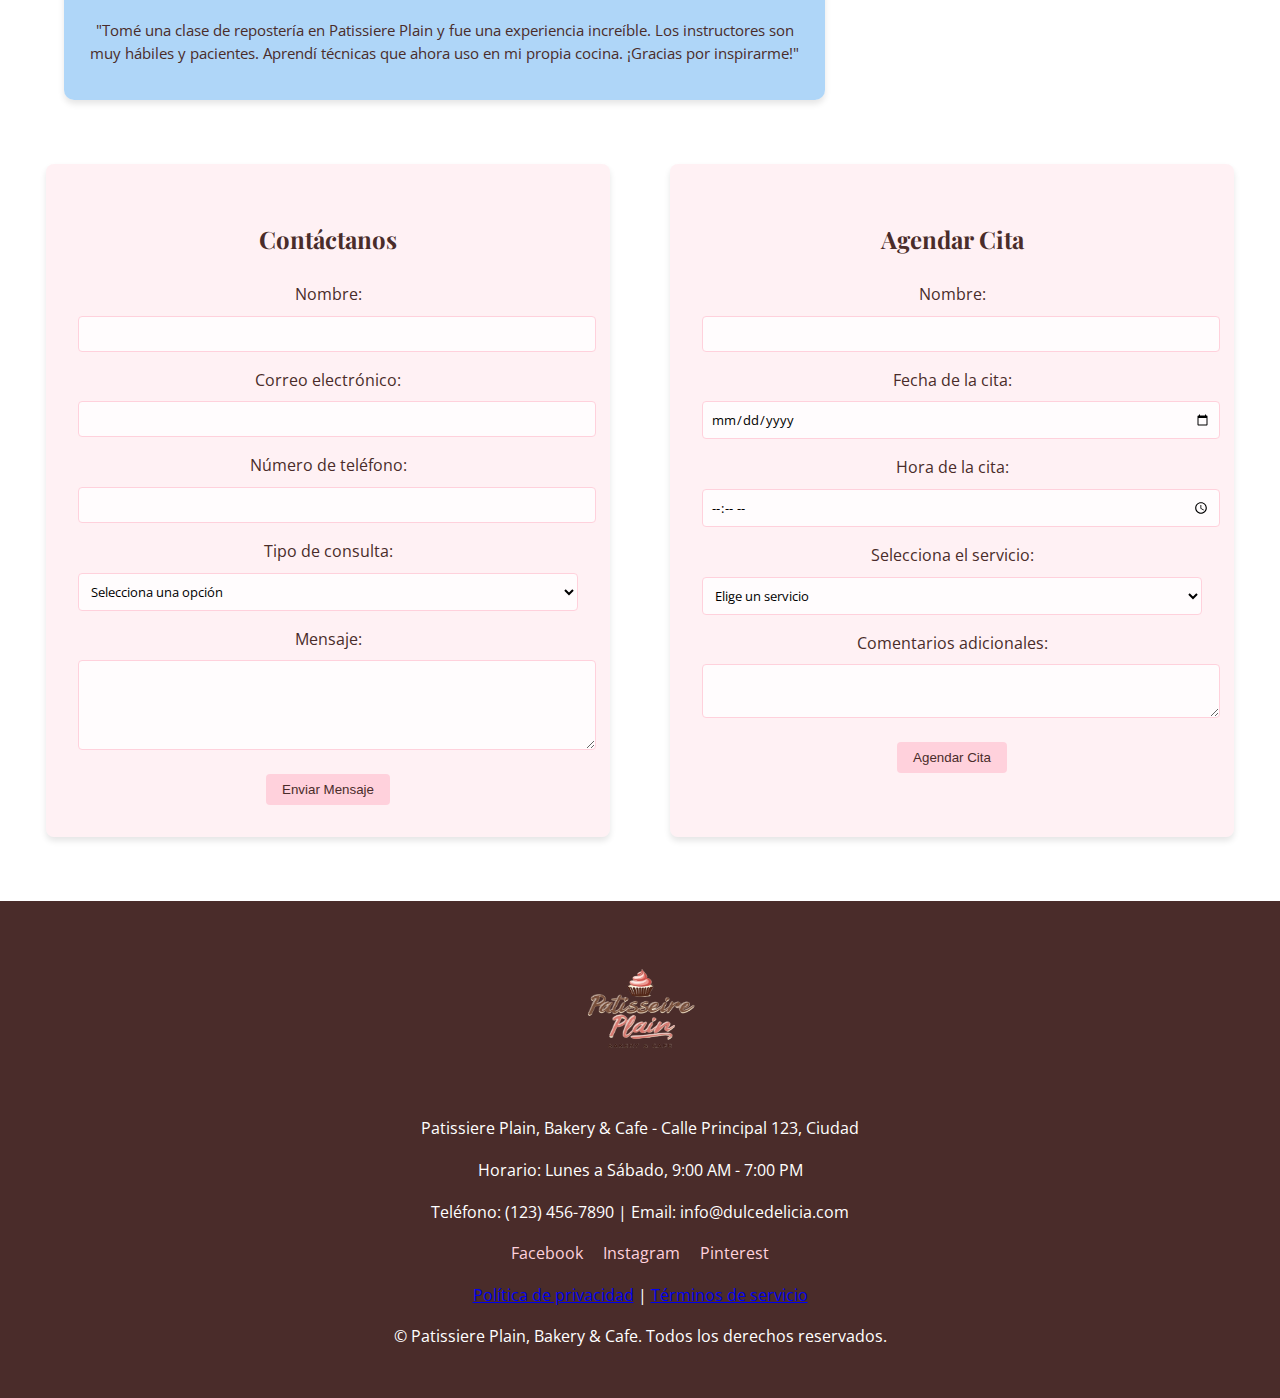
==== commit 5b250ce7: "Cambios en las animaciones" ====
--- a/2 Pagina/PaginaPrincipal/index.html
+++ b/2 Pagina/PaginaPrincipal/index.html
@@ -32,37 +32,128 @@
             <p>Al enfatizar la sencillez, se implica que el sabor de los pasteles es lo más importante. La pastelería no busca impresionar con decoraciones elaboradas, sino con la calidad de sus productos.</p>
         </section>
 
-        <section id="servicios">
+        <section id="servicios" class="services-section">
             <h2>Nuestros Servicios</h2>
-            <div class="services">
-                <div class="service-item">
-                    <h3>Pasteles Personalizados</h3>
-                    <p>Creamos pasteles únicos para tus eventos especiales.</p>
-                </div>
-                <div class="service-item">
-                    <h3>Cupcakes y Mini Postres</h3>
-                    <p>Pequeñas delicias para cada ocasión.</p>
-                </div>
-                <div class="service-item">
-                    <h3>Clases de Repostería</h3>
-                    <p>Aprende con nuestros expertos pasteleros.</p>
-                </div>
-                <div class="service-item">
-                    <h3>Catering</h3>
-                    <p>Endulzamos tus eventos con nuestro servicio de catering.</p>
+            
+            <div class="services-grid">
+                <div class="service-card">
+                    <div class="service-icon">🎂</div>
+                    <h3 class="service-name">Pasteles Personalizados</h3>
+                    <p class="service-description">Creamos pasteles únicos para tus eventos especiales.</p>
+                    <button class="learn-more-button">Saber más</button>
+                </div>
+                
+                <div class="service-card">
+                    <div class="service-icon">🧁</div>
+                    <h3 class="service-name">Cupcakes y Mini Postres</h3>
+                    <p class="service-description">Pequeñas delicias para cada ocasión.</p>
+                    <button class="learn-more-button">Saber más</button>
+                </div>
+                
+                <div class="service-card">
+                    <div class="service-icon">👨‍🍳</div>
+                    <h3 class="service-name">Clases de Repostería</h3>
+                    <p class="service-description">Aprende con nuestros expertos pasteleros.</p>
+                    <button class="learn-more-button">Saber más</button>
+                </div>
+                
+                <div class="service-card">
+                    <div class="service-icon">🍽️</div>
+                    <h3 class="service-name">Catering</h3>
+                    <p class="service-description">Endulzamos tus eventos con nuestro servicio de catering.</p>
+                    <button class="learn-more-button">Saber más</button>
                 </div>
             </div>
         </section>
 
-        <section id="galeria">
-            <h2>Nuestras Creaciones</h2>
-            <div class="image-gallery">
-                <img src="IMG/th.jpg" alt="Pastel de bodas" class="gallery-image">
-                <img src="IMG/OIP.jpg" alt="Cupcakes decorados" class="gallery-image">
-                <img src="IMG/tortas-decoradas-con-frutas_MLV-F-3101398414_092012.jpg" alt="Tarta de frutas" class="gallery-image">
-                <img src="IMG/b6557c694074611759da3ceb274fdc97.jpg" alt="Pastel de cumpleaños" class="gallery-image">
+        <section class="catalog-section">
+            <h2>Nuestro Catálogo</h2>
+            
+            <div class="category">Unleash Your Sweet Side</div>
+            <div class="product-grid">
+                <div class="product-card">
+                    <img src="IMG/Torta de Chocolate.jpeg" alt="Torta de Chocolate" class="product-image">
+                    <div class="product-info">
+                        <div class="product-icon">🍰</div>
+                        <h3 class="product-name">Torta de Chocolate</h3>
+                        <p class="product-price">$25</p>
+                        <button class="order-button">Pedir Ahora</button>
+                    </div>
+                </div>
+                <div class="product-card">
+                    <img src="IMG/cheesecake de fresas.jpeg" alt="Cheesecake de Fresa" class="product-image">
+                    <div class="product-info">
+                        <div class="product-icon">🍓</div>
+                        <h3 class="product-name">Cheesecake de Fresa</h3>
+                        <p class="product-price">$30</p>
+                        <button class="order-button">Pedir Ahora</button>
+                    </div>
+                </div>
+                <div class="product-card">
+                    <img src="IMG/Tarta de Manzana.jpeg" alt="Tarta de Manzana" class="product-image">
+                    <div class="product-info">
+                        <div class="product-icon">🥧</div>
+                        <h3 class="product-name">Tarta de Manzana</h3>
+                        <p class="product-price">$22</p>
+                        <button class="order-button">Pedir Ahora</button>  
+                    </div>
+                </div>
+                <div class="product-card">
+                    <img src="IMG/Pastel Red Velvet.jpeg" alt="Pastel Red Velvet" class="product-image">
+                    <div class="product-info">
+                        <div class="product-icon">🎂</div>
+                        <h3 class="product-name">Pastel Red Velvet</h3>
+                        <p class="product-price">$28</p>
+                        <button class="order-button">Pedir Ahora</button>
+                    </div>
+                    
+                </div>
+                    <div class="product-card">
+                    <img src="IMG/Tarta de queso.webp" alt="Tarta de queso" class="product-image">
+                    <div class="product-info">
+                        <div class="product-icon">🧀</div>
+                        <h3 class="product-name">Tarta de queso</h3>
+                        <p class="product-price">$22</p>
+                        <button class="order-button">Pedir Ahora</button>
+                    </div>
+                </div>
+                <div class="product-card">
+                    <img src="IMG/Brownies con frambuesa.jpg" alt="Brownies con frambuesa" class="product-image">
+                    <div class="product-info">
+                        <div class="product-icon">🍫</div>
+                        <h3 class="product-name">Brownies con frambuesa</h3>
+                        <p class="product-price">$32</p>
+                        <button class="order-button">Pedir Ahora</button>  
+                    </div>
+                </div>
             </div>
-
+    
+            <div class="category">A Cup of Inspiration</div>
+            <div class="product-grid">
+                <div class="product-card">
+                    <img src="IMG/Cappuccino.jpg" alt="Cappuccino" class="product-image">
+                    <div class="product-info">
+                        <h3 class="product-name">Cappuccino</h3>
+                        <p class="product-price">$4</p>
+                        <div class="product-icon">☕</div>
+                        <button class="order-button">Pedir Ahora</button>
+                    </div>
+                </div>
+                <div class="product-card">
+                    <img src="IMG/Latte Macchiato f.jpg" alt="Latte Macchiato" class="product-image">
+                    <div class="product-info">
+                        <h3 class="product-name">Latte Macchiato</h3>
+                        <p class="product-price">$5</p>
+                        <div class="product-icon">🥛</div>
+                        <button class="order-button">Pedir Ahora</button>
+                    </div>
+                </div>
+            </div>
+        </section>
+        
+        <section class="combined-section">
+            <h2>Experiencia del Cliente</h2>
+        
             <section id="testimonios">
                 <div class="container">
                     <h2>Lo que dicen nuestros clientes</h2>
@@ -120,72 +211,86 @@
                     </div>
                 </div>
             </section>
-
-        <section id="contacto">
-            <h2>Contáctanos</h2>
-            <form class="contact-form">
-                <div class="form-group">
-                    <label for="nombre">Nombre:</label>
-                    <input type="text" id="nombre" name="nombre" required>
-                </div>
-                <div class="form-group">
-                    <label for="email">Correo electrónico:</label>
-                    <input type="email" id="email" name="email" required>
-                </div>
-                <div class="form-group">
-                    <label for="telefono">Número de teléfono:</label>
-                    <input type="tel" id="telefono" name="telefono">
-                </div>
-                <div class="form-group">
-                    <label for="tipo-consulta">Tipo de consulta:</label>
-                    <select id="tipo-consulta" name="tipo-consulta" required>
-                        <option value="">Selecciona una opción</option>
-                        <option value="pedido">Pedido personalizado</option>
-                        <option value="reserva">Reserva</option>
-                        <option value="informacion">Información general</option>
-                    </select>
-                </div>
-                <div class="form-group">
-                    <label for="mensaje">Mensaje:</label>
-                    <textarea id="mensaje" name="mensaje" rows="4" required></textarea>
-                </div>
-                <button type="submit" class="btn btn-primary">Enviar</button>
-            </form>
-
-        </section>
-
-        <section id="guia-estilos">
-            <h2>Agendar cita</h2>
+        
+            <div id ="contacto">
+                <div class="forms-container">
+                    <!-- Formulario de Contacto -->
+                    <div class="form-wrapper">
+                        <h3>Contáctanos</h3>
+                        <form class="contact-form">
+                            <div class="form-group form-icon">
+                                <label for="nombre">Nombre:</label>
+                                <i class="fas fa-user"></i>
+                                <input type="text" id="nombre" name="nombre" required>
+                            </div>
+                            <div class="form-group form-icon">
+                                <label for="email">Correo electrónico:</label>
+                                <i class="fas fa-envelope"></i>
+                                <input type="email" id="email" name="email" required>
+                            </div>
+                            <div class="form-group form-icon">
+                                <label for="telefono">Número de teléfono:</label>
+                                <i class="fas fa-phone"></i>
+                                <input type="tel" id="telefono" name="telefono">
+                            </div>
+                            <div class="form-group">
+                                <label for="tipo-consulta">Tipo de consulta:</label>
+                                <select id="tipo-consulta" name="tipo-consulta" required>
+                                    <option value="">Selecciona una opción</option>
+                                    <option value="pedido">Pedido personalizado</option>
+                                    <option value="reserva">Reserva</option>
+                                    <option value="informacion">Información general</option>
+                                </select>
+                            </div>
+                            <div class="form-group">
+                                <label for="mensaje">Mensaje:</label>
+                                <textarea id="mensaje" name="mensaje" rows="4" required></textarea>
+                            </div>
+                            <button type="submit" class="submit-btn">Enviar Mensaje</button>
+                        </form>
+                    </div>
             
-            <div class="style-guide-section">
-                <h3>Formulario de Pedido</h3>
-                <div class="example-visual">
-                    <form id="pedido-form">
-                        <label for="nombre-pedido">Nombre:</label>
-                        <input type="text" id="nombre-pedido" name="nombre-pedido" required>
-
-                        <label for="fecha-pedido">Fecha de recogida:</label>
-                        <input type="date" id="fecha-pedido" name="fecha-pedido" required>
-
-                        <label for="pastel-pedido">Selecciona tu pastel:</label>
-                        <select id="pastel-pedido" name="pastel-pedido" required>
-                            <option value="">Elige un pastel</option>
-                            <option value="red-velvet">Red Velvet</option>
-                            <option value="cheesecake">Cheesecake de Fresa</option>
-                            <option value="chocolate">Tarta de Chocolate</option>
-                        </select>
-
-                        <label for="comentarios-pedido">Instrucciones especiales:</label>
-                        <textarea id="comentarios-pedido" name="comentarios-pedido"></textarea>
-
-                        <button type="submit" class="btn btn-primary">Confirmar Pedido</button>
-                    </form>
+                    <!-- Formulario de Agendar Cita -->
+                    <div class="form-wrapper">
+                        <h3>Agendar Cita</h3>
+                        <form id="pedido-form">
+                            <div class="form-group form-icon">
+                                <label for="nombre-pedido">Nombre:</label>
+                                <i class="fas fa-user"></i>
+                                <input type="text" id="nombre-pedido" name="nombre-pedido" required>
+                            </div>
+                            <div class="form-group form-icon">
+                                <label for="fecha-pedido">Fecha de la cita:</label>
+                                <i class="fas fa-calendar"></i>
+                                <input type="date" id="fecha-pedido" name="fecha-pedido" required>
+                            </div>
+                            <div class="form-group">
+                                <label for="hora-pedido">Hora de la cita:</label>
+                                <input type="time" id="hora-pedido" name="hora-pedido" required>
+                            </div>
+                            <div class="form-group">
+                                <label for="servicio-pedido">Selecciona el servicio:</label>
+                                <select id="servicio-pedido" name="servicio-pedido" required>
+                                    <option value="">Elige un servicio</option>
+                                    <option value="pastel-personalizado">Diseño de Pastel Personalizado</option>
+                                    <option value="degustacion">Degustación de Pasteles</option>
+                                    <option value="clase-reposteria">Clase de Repostería</option>
+                                </select>
+                            </div>
+                            <div class="form-group">
+                                <label for="comentarios-pedido">Comentarios adicionales:</label>
+                                <textarea id="comentarios-pedido" name="comentarios-pedido"></textarea>
+                            </div>
+                            <button type="submit" class="submit-btn">Agendar Cita</button>
+                        </form>
+                    </div>
                 </div>
             </div>
         </section>
     </main>
 
     <footer>
+        <img src="IMG/image.png" alt="logo" id="footer-logo">
         <p>Patissiere Plain, Bakery & Cafe - Calle Principal 123, Ciudad</p>
         <p>Horario: Lunes a Sábado, 9:00 AM - 7:00 PM</p>
         <p>Teléfono: (123) 456-7890 | Email: info@dulcedelicia.com</p>
--- a/2 Pagina/PaginaPrincipal/CSS/styles.css
+++ b/2 Pagina/PaginaPrincipal/CSS/styles.css
@@ -1,9 +1,18 @@
 /* Estilos base */
 body {
-    font-family: 'Open Sans', sans-serif;   
-    background-color: #FFF5E1; /* Color crema de fondo */
-    color: #4A2C2A; /* Color chocolate para el texto */
     line-height: 1.6;
+    font-family: 'Open Sans', sans-serif;
+    background: linear-gradient(to right, 
+        #F0F8FF 0%, 
+        #FFD1DC 20%, 
+        #E6F3FF 40%, 
+        #FFF0F5 60%, 
+        #F0F8FF 80%, 
+        #FFD1DC 100%
+    );
+    background-attachment: fixed;
+    min-height: 100vh;;
+    color: #4A2C2A;
     margin: 0;
     padding: 0;
 }
@@ -107,12 +116,6 @@
 }
 
 /* Colores de fondo para cada sección */
-#sobre-nosotros { background-color: #FFF0F5; } /* Lavanda muy claro */
-#servicios { background-color: #F0FFF0; } /* Menta muy claro */
-#galeria { background-color: #FFF5E1; } /* Crema */
-#testimonios { background-color: #F0F8FF; } /* Azul muy claro */
-#contacto { background-color: #FFF0F5; } /* Lavanda muy claro */
-#guia-estilos { background-color: #F0FFF0; } /* Menta muy claro */
 
 /* Contenedor para limitar el ancho del contenido dentro de las secciones */
 .container {
@@ -139,42 +142,146 @@
 }
 
 /* Services */
-.services {
+.services-section {
+    max-width: 1200px;
+    margin: 0 auto;
+    padding: 2rem;
+}
+
+.services-section h2 {
+    font-family: 'Playfair Display', serif;
+    font-size: 3rem;
+    text-align: center;
+    color: #4A2C2A;
+    margin-bottom: 2rem;
+}
+
+.services-grid {
     display: grid;
     grid-template-columns: repeat(auto-fit, minmax(250px, 1fr));
     gap: 2rem;
     margin: 2rem 0;
 }
-.service-item {
-    background-color: rgba(255, 255, 255, 0.7); /* Fondo blanco semi-transparente */
+
+.service-card {
+    background-color: rgba(255, 255, 255, 0.7);
+    border-radius: 8px;
+    overflow: hidden;
+    box-shadow: 0 2px 4px rgba(0,0,0,0.1);
     padding: 1.5rem;
-    border-radius: 8px;
-    box-shadow: 0 2px 4px rgba(0,0,0,0.1);
     transition: transform 0.3s ease;
 }
-.service-item:hover {
+
+.service-card:hover {
     transform: translateY(-5px);
 }
 
-/* Image gallery */
-.image-gallery {
+.service-icon {
+    font-size: 2rem;
+    margin-bottom: 0.5rem;
+    color: #4A2C2A;
+}
+
+.service-name {
+    font-size: 1.2rem;
+    margin: 0.5rem 0;
+    color: #4A2C2A;
+}
+
+.service-description {
+    font-size: 0.9rem;
+    color: #6B4F4F;
+    margin-bottom: 1rem;
+}
+
+.learn-more-button {
+    background-color: #C5E0B4;
+    color: #4A2C2A;
+    border: none;
+    padding: 0.5rem 1rem;
+    border-radius: 20px;
+    cursor: pointer;
+    transition: background-color 0.3s ease;
+    font-weight: bold;
+}
+
+.learn-more-button:hover {
+    background-color: #A8D8A8;
+}
+
+/** Galería de imágenes ***/
+.catalog-section {
+    max-width: 1200px;
+    margin: 0 auto;
+    padding: 2rem;
+}
+.services h2 {
+    font-family: 'Playfair Display', serif;
+    font-size: 3rem;
+    text-align: center;
+    color: #4A2C2A;
+}
+.category {
+    background-color: #FFD1DC;
+    border-radius: 25px;
+    padding: 1rem 2rem;
+    display: inline-block;
+    margin: 1rem 0;
+    font-weight: bold;
+}
+.product-grid {
     display: grid;
-    grid-template-columns: repeat(auto-fit, minmax(200px, 1fr));
-    gap: 1rem;
-}
-.gallery-image {
+    grid-template-columns: repeat(auto-fit, minmax(300px, 1fr));
+    gap: 2rem;
+    margin-top: 2rem;
+}
+.product-card {
+    background-color: rgba(255, 255, 255, 0.8);
+    border-radius: 15px;
+    overflow: hidden;
+    box-shadow: 0 4px 8px rgba(0,0,0,0.1);
+    display: flex;
+    flex-direction: column;
+}
+.product-image {
     width: 100%;
-    height: 200px;
+    height: 360px;
     object-fit: cover;
-    border-radius: 8px;
-    transition: transform 0.3s ease;
-}
-.gallery-image:hover {
-    transform: scale(1.05);
-}
-
+}
+.product-info {
+    padding: 1rem;
+    text-align: center;
+}
+.product-name {
+    font-size: 1.2rem;
+    margin: 0.5rem 0;
+}
+.product-price {
+    font-weight: bold;
+    color: #4A2C2A;
+    margin: 0.5rem 0;
+}
+.product-icon {
+    font-size: 1.5rem;
+    margin-bottom: 0.5rem;
+}
+.order-button {
+    background-color: #C5E0B4;
+    color: #4A2C2A;
+    border: none;
+    padding: 0.5rem 1rem;
+    border-radius: 20px;
+    cursor: pointer;
+    transition: background-color 0.3s ease;
+    font-weight: bold;
+}
+.order-button:hover {
+    background-color: #A8D8A8;
+}
+
+
+/* Estilos para testimonios */
 #testimonios {
-    background-color: #F0F8FF; /* Mantenemos el color de fondo azul muy claro */
     padding: 4rem 2rem;
 }
 
@@ -243,27 +350,37 @@
 
 .testimonial:nth-child(5) {
     grid-column: span 2;
-    background-color: #C5E0B4; /* Verde menta suave */
-    color: #4A2C2A;
-}
-
-
-/* Contact form */
-.contact-form {
+    background-color: rgba(141, 196, 245, 0.7); /* Verde menta suave */
+    color: #4A2C2A;
+}
+
+/* Estilos de los formularios */
+.forms-container {
+    display: flex;
+    flex-wrap: wrap;
+    justify-content: space-around;
+    gap: 2rem;
+}
+
+.form-wrapper {
+    flex: 1 1 400px;
     max-width: 500px;
-    margin: 0 auto;
     background-color: rgba(255, 209, 220, 0.3); /* Rosa pastel semi-transparente */
+    border-radius: 8px;
     padding: 2rem;
-    border-radius: 8px;
-}
+    box-shadow: 0 4px 6px rgba(0,0,0,0.1);
+}
+
 .form-group {
     margin-bottom: 1rem;
 }
+
 .form-group label {
     display: block;
     margin-bottom: 0.5rem;
     color: #4A2C2A;
 }
+
 .form-group input,
 .form-group textarea,
 .form-group select {
@@ -281,6 +398,19 @@
     border-color: #4A2C2A;
 }
 
+.submit-btn {
+    align-self: flex-start;
+    background-color: #FFD1DC;
+    color: #4A2C2A;
+    border: none;
+    padding: 0.5rem 1rem;
+    border-radius: 4px;
+    cursor: pointer;
+    transition: background-color 0.3s ease;
+}
+.submit-btn:hover {
+    background-color: #FFC0CB;
+}
 /* Footer */
 footer {
     background-color: #4A2C2A; /* Color chocolate */
@@ -288,6 +418,11 @@
     padding: 2rem;
     text-align: center;
 }
+#footer-logo
+{
+    height: 10rem;
+    width: 10rem;
+}
 .social-links a {
     color: #FFD1DC; /* Enlaces en rosa pastel */
     margin: 0 0.5rem;
@@ -296,54 +431,6 @@
 }
 .social-links a:hover {
     color: #FFFFFF;
-}
-
-/* Estilos para el formulario de pedido en la guía de estilos */
-#pedido-form {
-    display: flex;
-    flex-direction: column;
-    gap: 1rem;
-    background-color: rgba(255, 255, 255, 0.7); /* Fondo blanco semi-transparente */
-    padding: 2rem;
-    border-radius: 8px;
-    max-width: 500px;
-    margin: 0 auto;
-}
-
-#pedido-form label {
-    font-weight: bold;
-    color: #4A2C2A;
-}
-
-#pedido-form input,
-#pedido-form select,
-#pedido-form textarea {
-    width: 100%;
-    padding: 0.5rem;
-    border: 1px solid #FFD1DC;
-    border-radius: 4px;
-    font-family: 'Open Sans', sans-serif;
-    background-color: rgba(255, 255, 255, 0.8); /* Fondo blanco semi-transparente */
-}
-
-#pedido-form textarea {
-    height: 100px;
-    resize: vertical;
-}
-
-#pedido-form button {
-    align-self: flex-start;
-    background-color: #FFD1DC;
-    color: #4A2C2A;
-    border: none;
-    padding: 0.5rem 1rem;
-    border-radius: 4px;
-    cursor: pointer;
-    transition: background-color 0.3s ease;
-}
-
-#pedido-form button:hover {
-    background-color: #FFC0CB;
 }
 
 /* Responsive design */
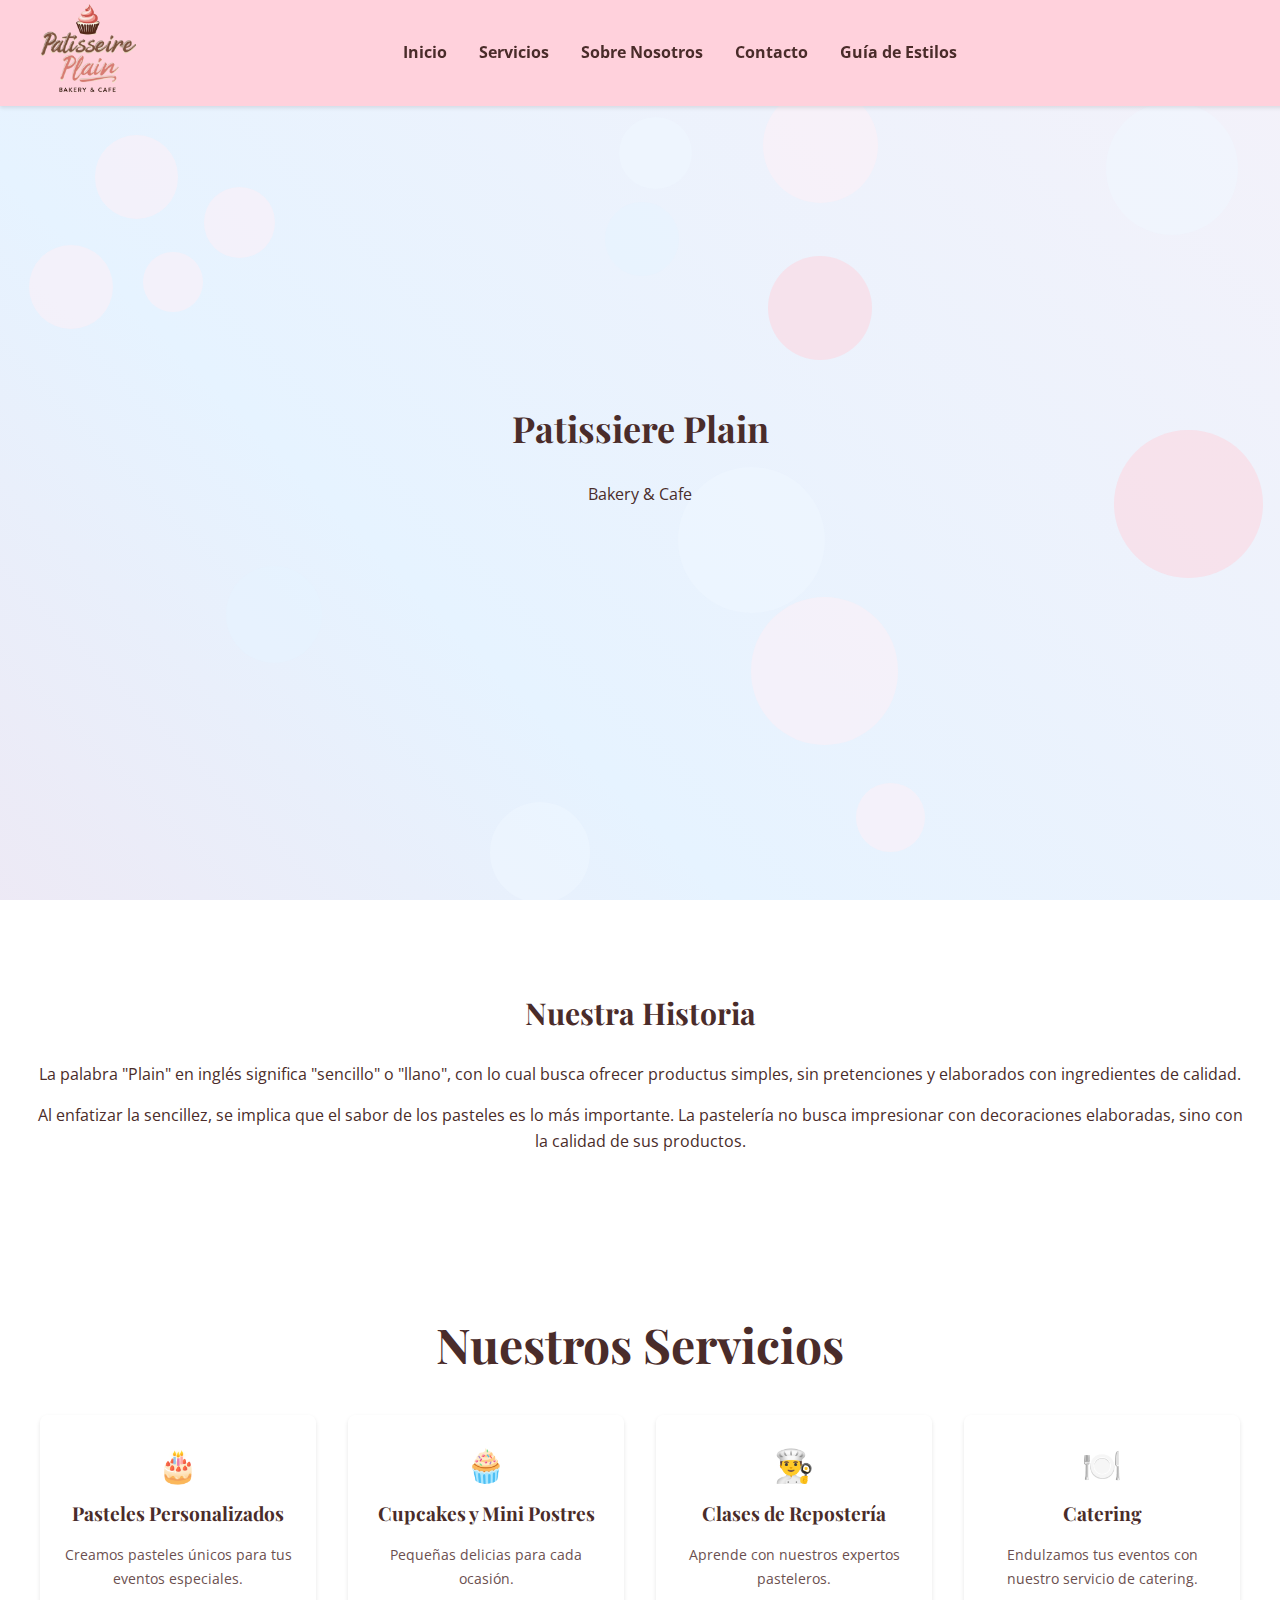
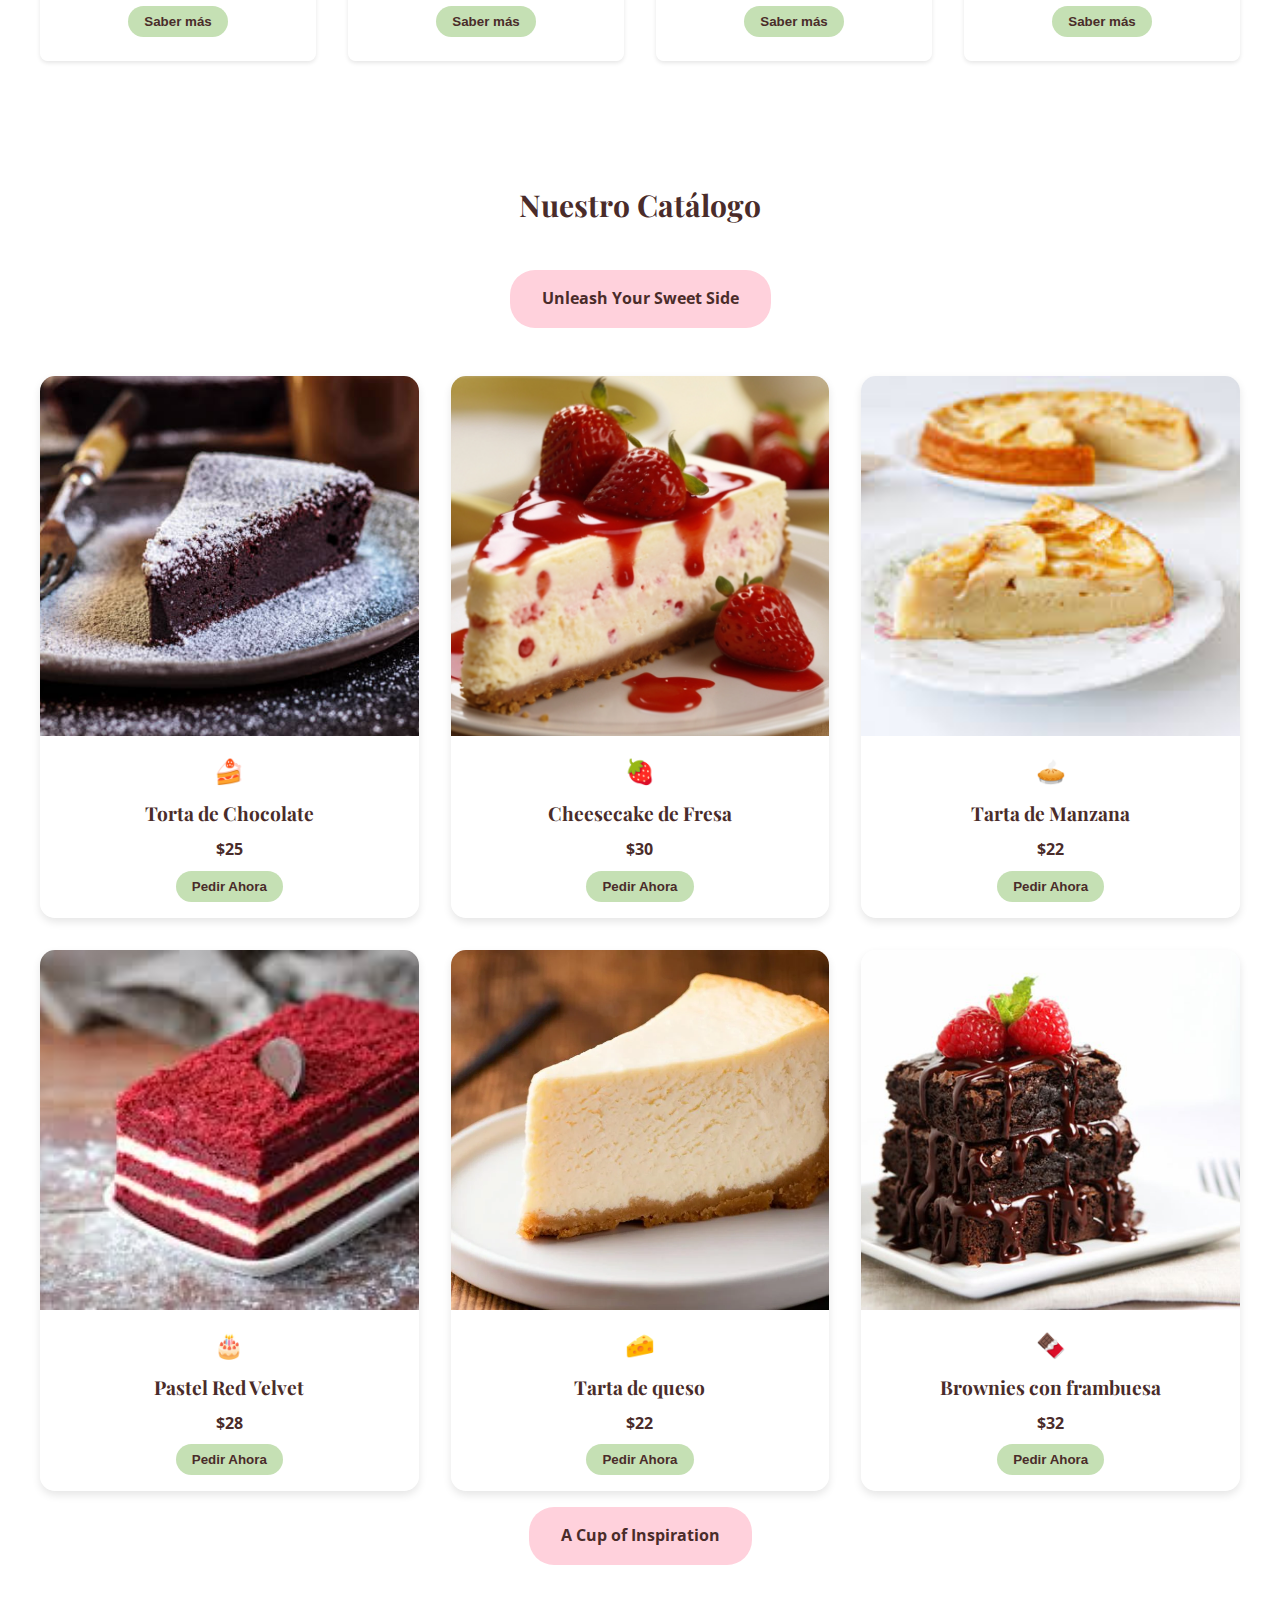
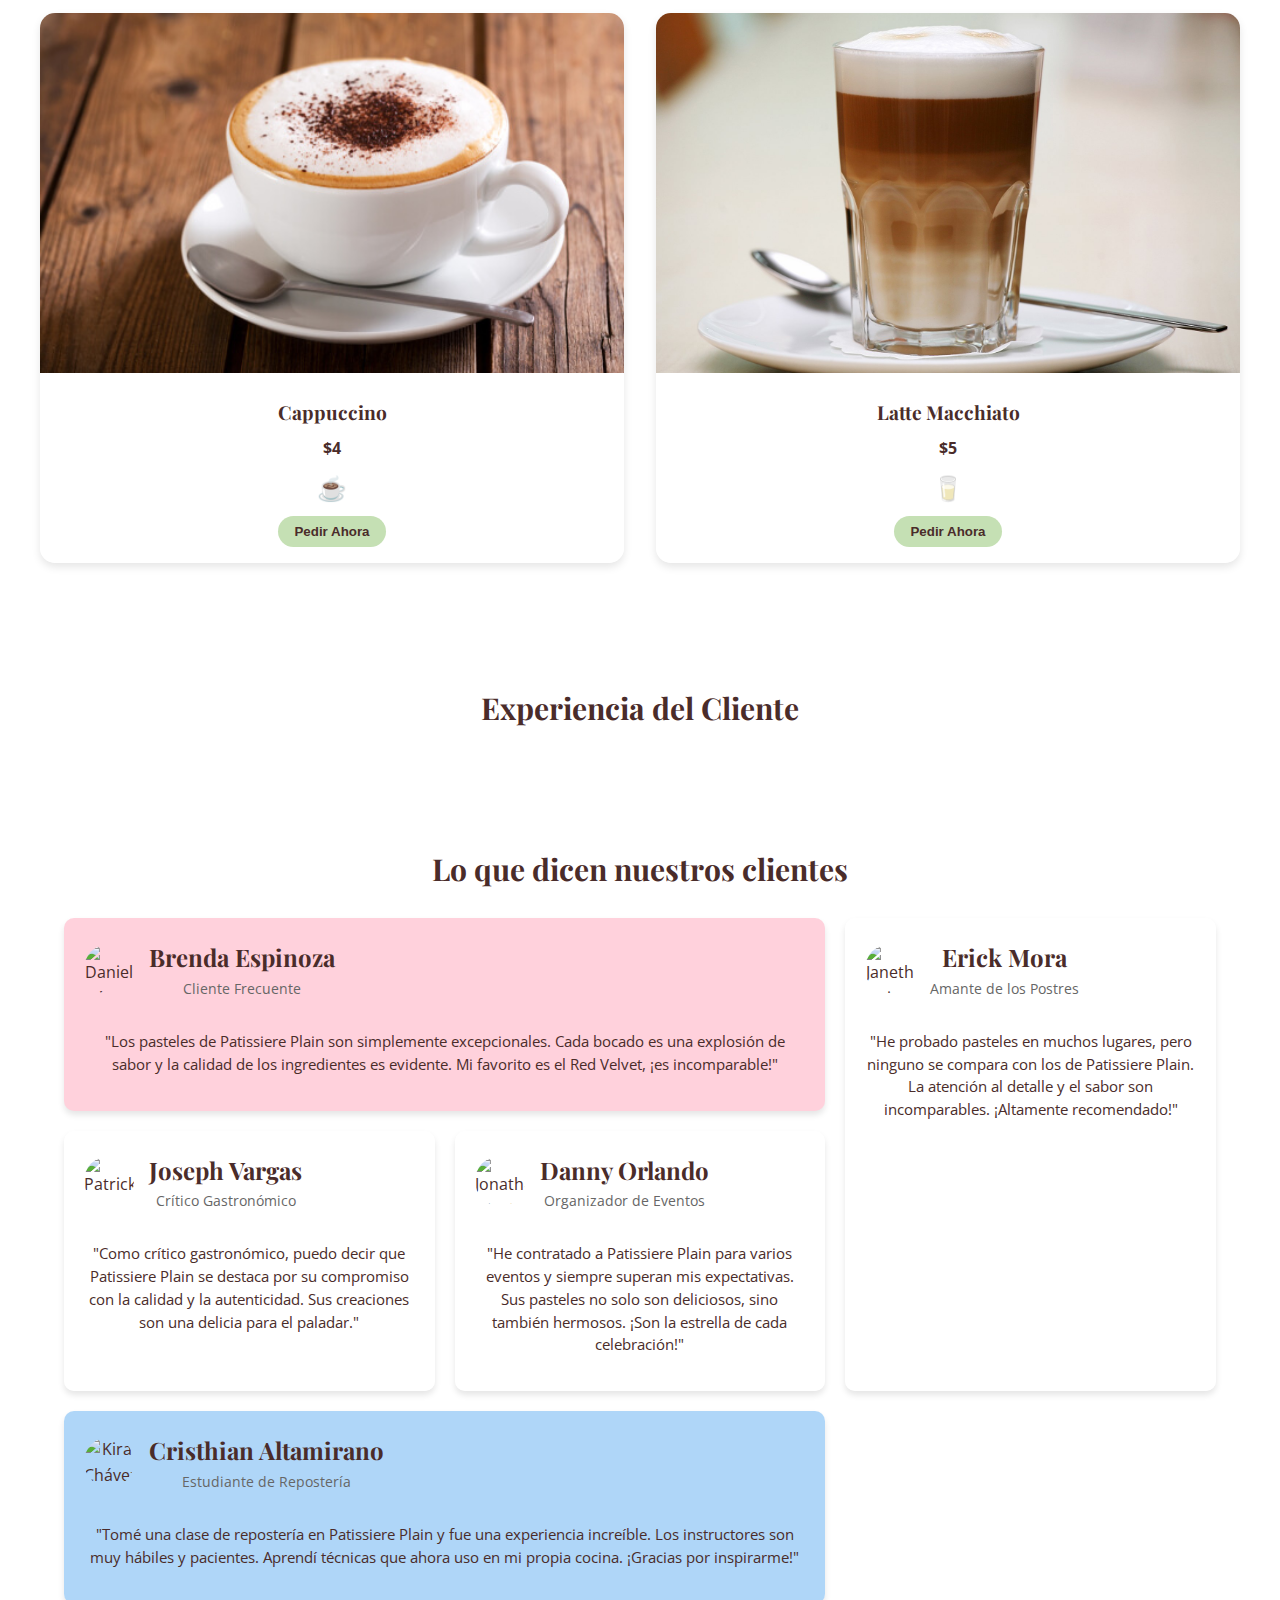
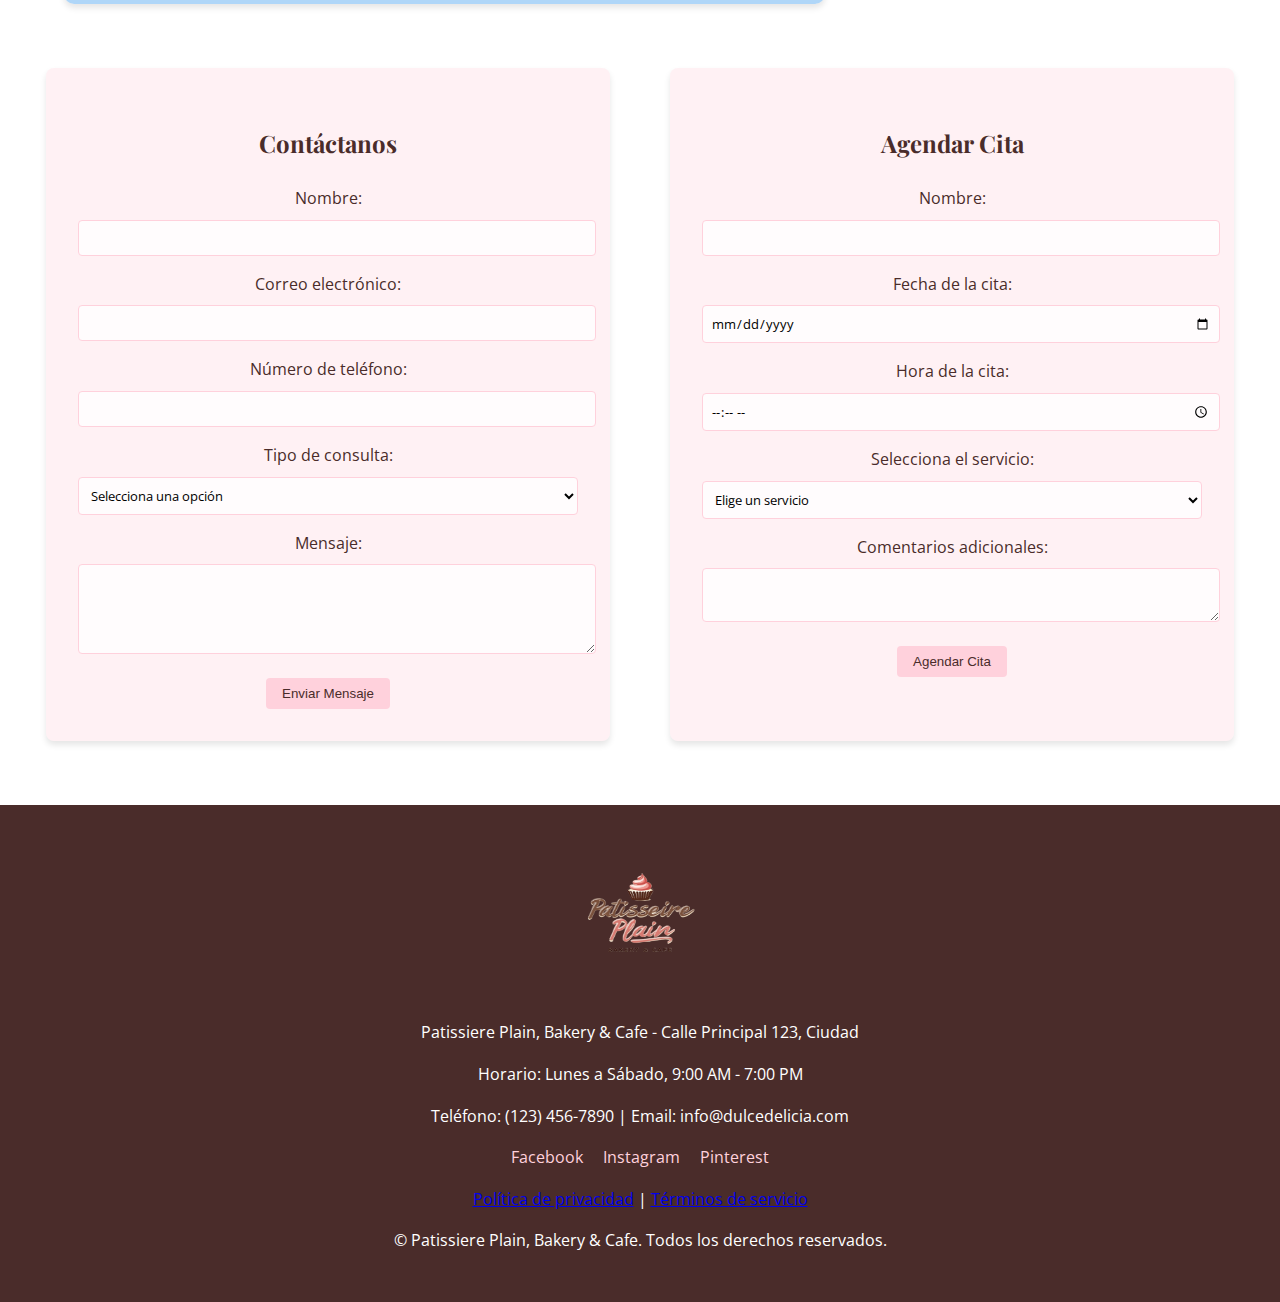
==== commit ed715804: "Alertas y animacion del nicio" ====
--- a/2 Pagina/PaginaPrincipal/index.html
+++ b/2 Pagina/PaginaPrincipal/index.html
@@ -13,7 +13,7 @@
             <li class="logo-item">
                 <img src="IMG/image.png" alt="Logo" class="logo">
             </li>
-            <li><a href="#inicio">Inicio</a></li>
+            <li><a href="#header">Inicio</a></li>
             <li><a href="#servicios">Servicios</a></li>
             <li><a href="#sobre-nosotros">Sobre Nosotros</a></li>
             <li><a href="#contacto">Contacto</a></li>
@@ -21,8 +21,11 @@
         </ul>
     </nav>
 
-    <header id="inicio">
-        <h1>Patissiere Plain, Bakery & Cafe</h1>
+    <header class="header" id="header4">
+        <div class="content">
+            <h1>Patissiere Plain</h1>
+            <p>Bakery & Cafe</p>
+        </div>
     </header>
 
     <main>
@@ -72,7 +75,7 @@
             <div class="category">Unleash Your Sweet Side</div>
             <div class="product-grid">
                 <div class="product-card">
-                    <img src="IMG/Torta de Chocolate.jpeg" alt="Torta de Chocolate" class="product-image">
+                    <img src="IMG/Torta de Chocolate.jpg" alt="Torta de Chocolate" class="product-image">
                     <div class="product-info">
                         <div class="product-icon">🍰</div>
                         <h3 class="product-name">Torta de Chocolate</h3>
@@ -81,7 +84,7 @@
                     </div>
                 </div>
                 <div class="product-card">
-                    <img src="IMG/cheesecake de fresas.jpeg" alt="Cheesecake de Fresa" class="product-image">
+                    <img src="IMG/cheesecake-de-fresa.webp" alt="Cheesecake de Fresa" class="product-image">
                     <div class="product-info">
                         <div class="product-icon">🍓</div>
                         <h3 class="product-name">Cheesecake de Fresa</h3>
@@ -237,8 +240,8 @@
                                 <label for="tipo-consulta">Tipo de consulta:</label>
                                 <select id="tipo-consulta" name="tipo-consulta" required>
                                     <option value="">Selecciona una opción</option>
-                                    <option value="pedido">Pedido personalizado</option>
-                                    <option value="reserva">Reserva</option>
+                                    <option value="comentario">Dejar un comentario</option>
+                                    <option value="queja">Dejar una queja</option>
                                     <option value="informacion">Información general</option>
                                 </select>
                             </div>
@@ -275,6 +278,8 @@
                                     <option value="pastel-personalizado">Diseño de Pastel Personalizado</option>
                                     <option value="degustacion">Degustación de Pasteles</option>
                                     <option value="clase-reposteria">Clase de Repostería</option>
+                                    <option value="catering">Servicio de Catering</option>
+
                                 </select>
                             </div>
                             <div class="form-group">
@@ -285,6 +290,11 @@
                         </form>
                     </div>
                 </div>
+                <div id="customAlert" class="custom-alert">
+                    <div class="alert-icon">✓</div>
+                    <h2 class="alert-title">Succesful</h2>
+                    <p class="alert-message"></p>
+                    <button class="alert-button">Continue</button>
             </div>
         </section>
     </main>
--- a/2 Pagina/PaginaPrincipal/CSS/styles.css
+++ b/2 Pagina/PaginaPrincipal/CSS/styles.css
@@ -1,3 +1,4 @@
+
 /* Estilos base */
 body {
     line-height: 1.6;
@@ -78,28 +79,46 @@
     width: auto; /* Mantén la proporción del logo */
 }
 
-#inicio {
-    border-radius: 20px;
-    background-image: url(https://proingra.com/wp-content/uploads/2021/10/21-OCT-BRAHMAN_3-1024x576.jpg); /* Reemplaza con la ruta de tu imagen */
-    background-size: cover; /* Para que la imagen cubra todo el contenedor */
-    background-position: center; /* Centrar la imagen */
-    height: 100vh; /* Ajusta la altura según lo que necesites */
-    color: #4A2C2A; /* Cambia el color del texto para mayor legibilidad */
-    display: flex;
-    align-items: center; /* Centrar verticalmente el contenido */
-    justify-content: center; /* Centrar horizontalmente el contenido */
-    
-    display: grid;
-}
-
-
-/* Header */
-header {
-    text-align: center;
-    padding: 3rem 0;
-    background-color: #C5E0B4; /* Color menta suave */
-    margin-bottom: 0; /* Eliminamos el margen inferior */
-}
+
+.header {
+    height: 100vh;
+    display: flex;
+    justify-content: center;
+    align-items: center;
+    position: relative;
+    overflow: hidden;
+    background: linear-gradient(45deg, #F0F8FF, #FFD1DC, #E6F3FF, #FFF0F5, #F0F8FF, #FFD1DC);
+    background-size: 600% 600%;
+    animation: gradientBG 15s ease infinite;
+}
+
+.content {
+    text-align: center;
+    z-index: 10;
+    padding: 2rem;
+    border-radius: 10px;
+}
+
+#header h1 {
+    font-size: 3rem;
+    color: #4A2C2A;
+    margin-bottom: 1rem;
+}
+
+#header p {
+    font-size: 1.2rem;
+    color: #4A2C2A;
+    margin-bottom: 2rem;
+    font-family: 'Open Sans', sans-serif;
+}
+
+.circle {
+    position: absolute;
+    border-radius: 50%;
+    opacity: 0.5;
+    animation: pulse 4s infinite ease-in-out;
+}
+
 
 /* Main content */
 main {
@@ -411,6 +430,72 @@
 .submit-btn:hover {
     background-color: #FFC0CB;
 }
+
+/* Estilos para la alerta personalizada */
+.custom-alert {
+    position: fixed;
+    top: 50%;
+    left: 50%;
+    transform: translate(-50%, -50%);
+    background-color: rgba(255, 255, 255, 0.9);
+    border-radius: 10px;
+    padding: 20px;
+    text-align: center;
+    box-shadow: 0 4px 6px rgba(0, 0, 0, 0.1);
+    z-index: 1000;
+    display: none;
+}
+
+.alert-icon {
+    width: 60px;
+    height: 60px;
+    margin: 0 auto 15px;
+    border-radius: 50%;
+    display: flex;
+    justify-content: center;
+    align-items: center;
+    font-size: 30px;
+}
+
+.alert-success .alert-icon {
+    background-color: #C5E0B4;
+    color: #4A2C2A;
+}
+
+.alert-error .alert-icon {
+    background-color: #FFD1DC;
+    color: #4A2C2A;
+}
+
+.alert-title {
+    font-family: 'Playfair Display', serif;
+    font-size: 24px;
+    color: #4A2C2A;
+    margin-bottom: 10px;
+}
+
+.alert-message {
+    font-size: 16px;
+    color: #6B4F4F;
+    margin-bottom: 20px;
+}
+
+.alert-button {
+    background-color: #FFD1DC;
+    color: #4A2C2A;
+    border: none;
+    padding: 10px 20px;
+    border-radius: 20px;
+    font-weight: bold;
+    cursor: pointer;
+    transition: background-color 0.3s ease;
+}
+
+.alert-button:hover {
+    background-color: #FFC0CB;
+}
+
+
 /* Footer */
 footer {
     background-color: #4A2C2A; /* Color chocolate */
@@ -450,4 +535,16 @@
         grid-column: auto;
         grid-row: auto;
     }
+}
+
+/** Animaciones **/
+@keyframes pulse {
+    0%, 100% { transform: scale(0.8); opacity: 0.5; }
+    50% { transform: scale(1.2); opacity: 0.8; }
+}
+
+@keyframes gradientBG {
+    0% { background-position: 0% 50%; }
+    50% { background-position: 100% 50%; }
+    100% { background-position: 0% 50%; }
 }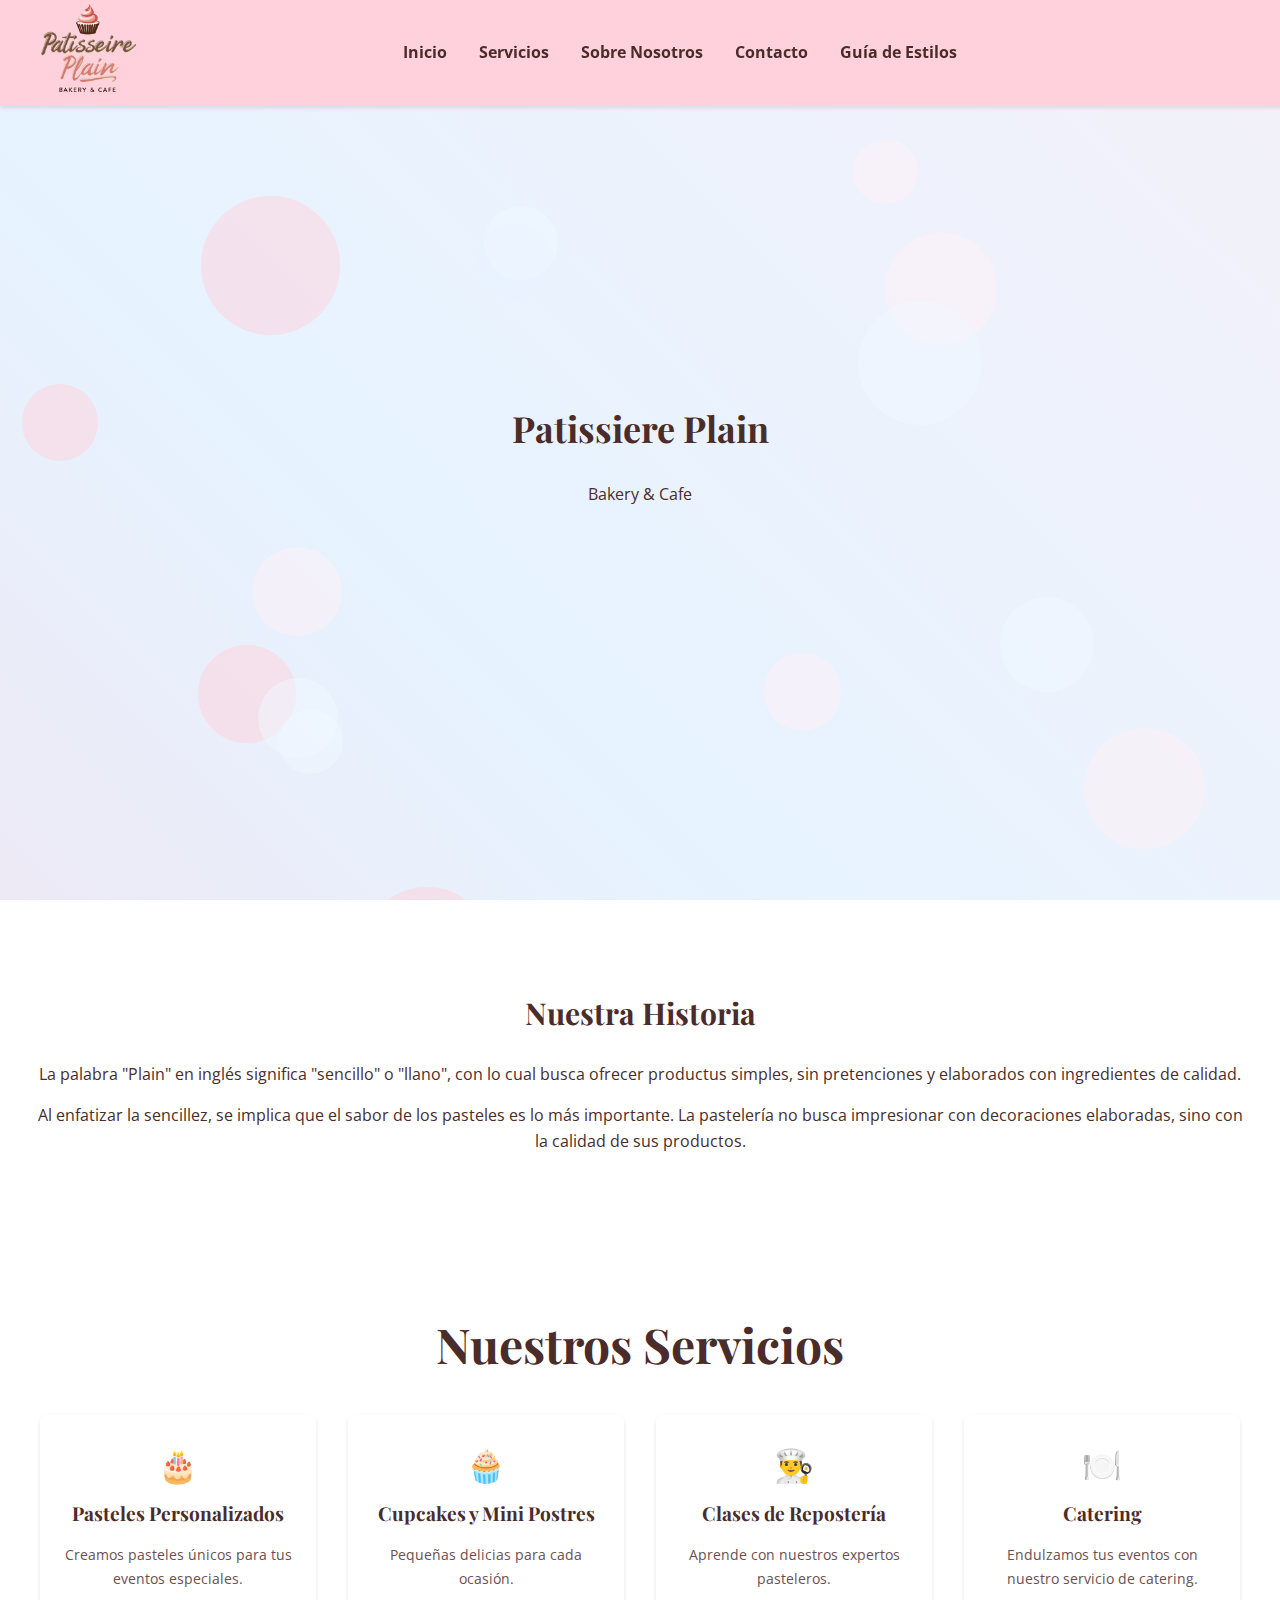
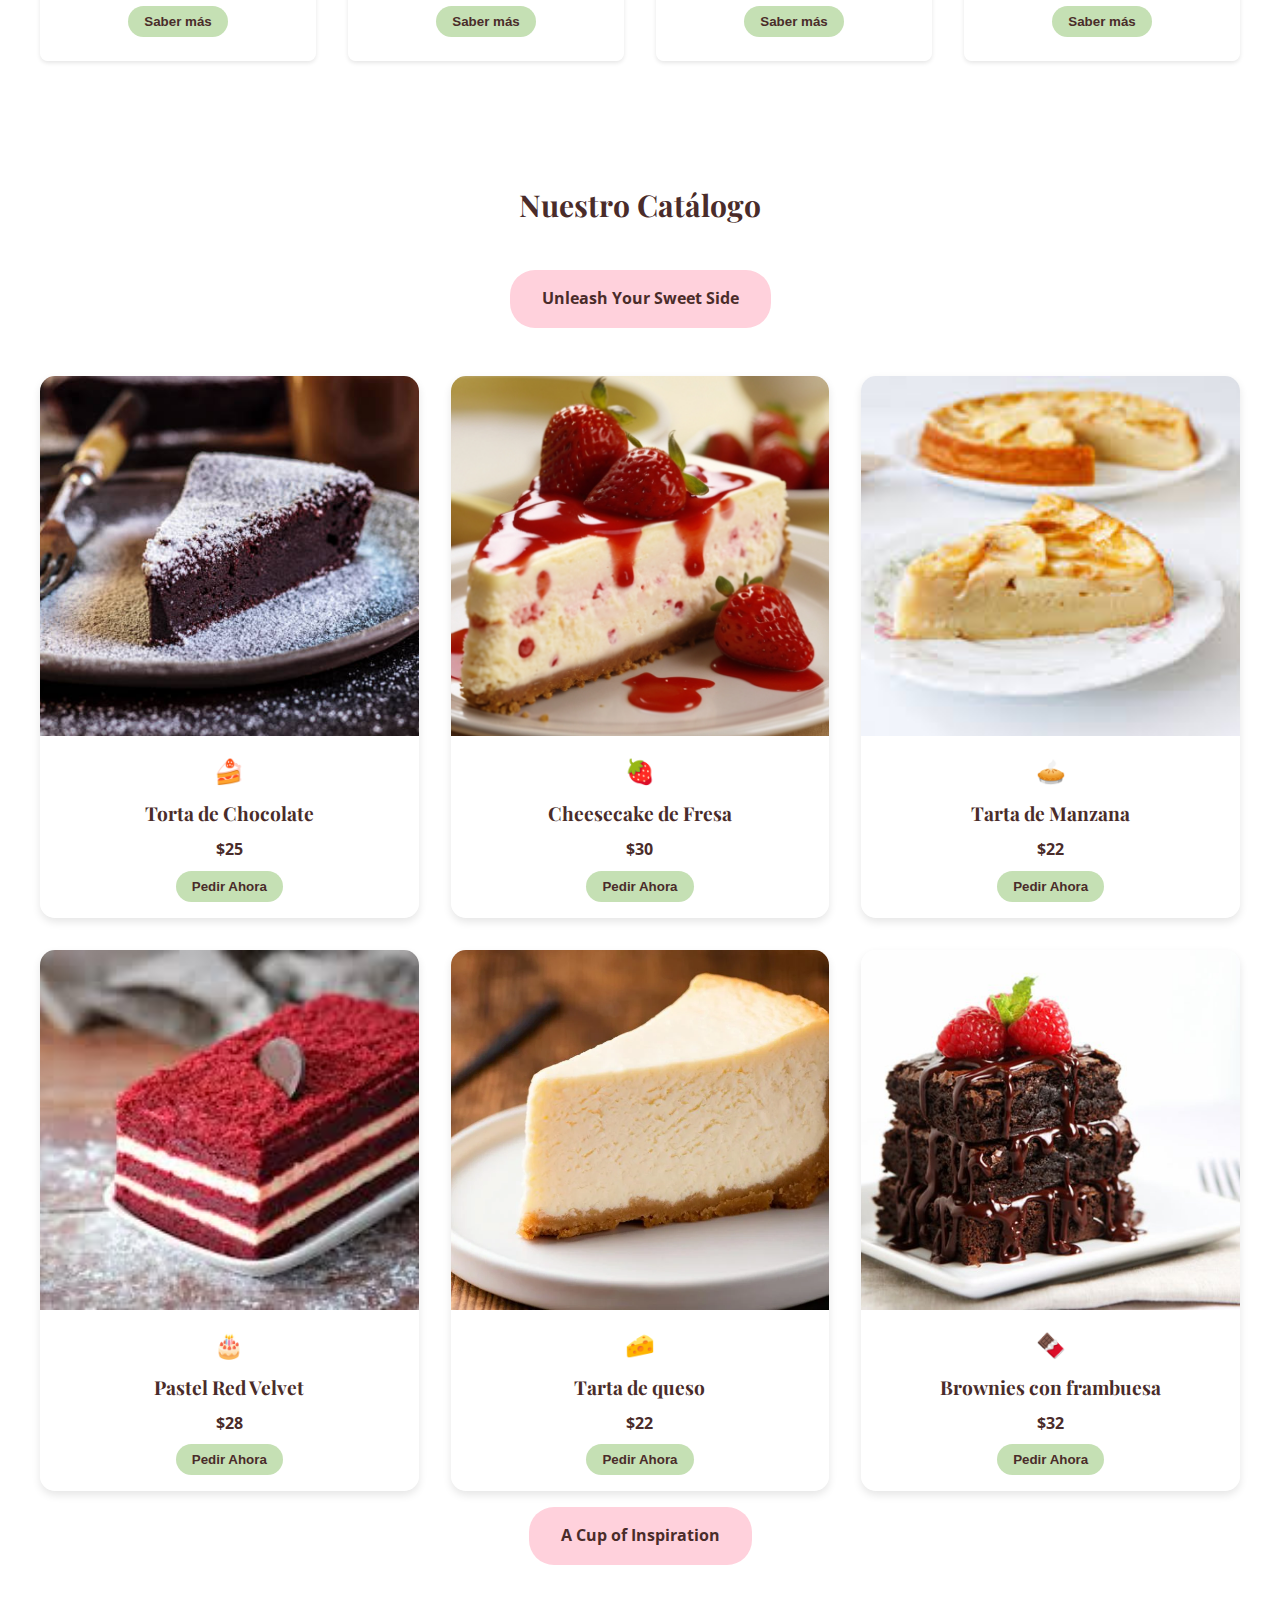
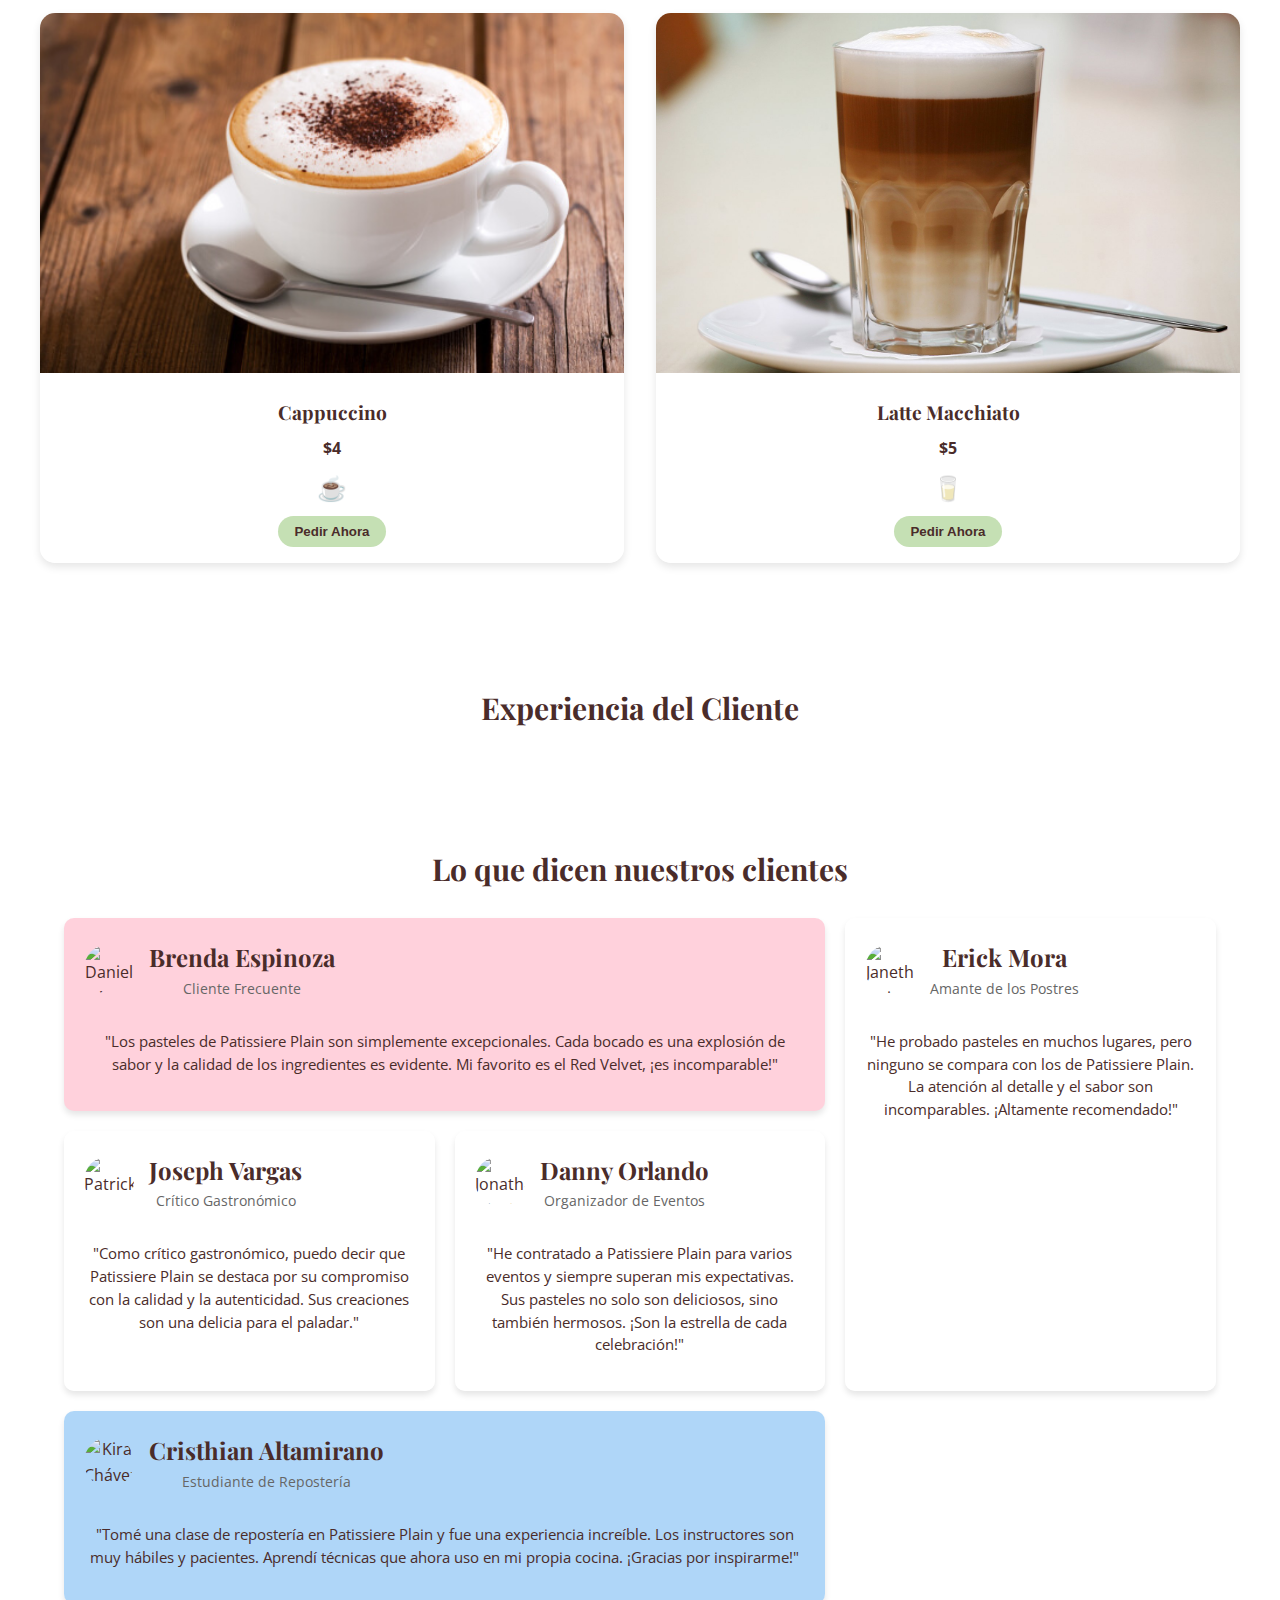
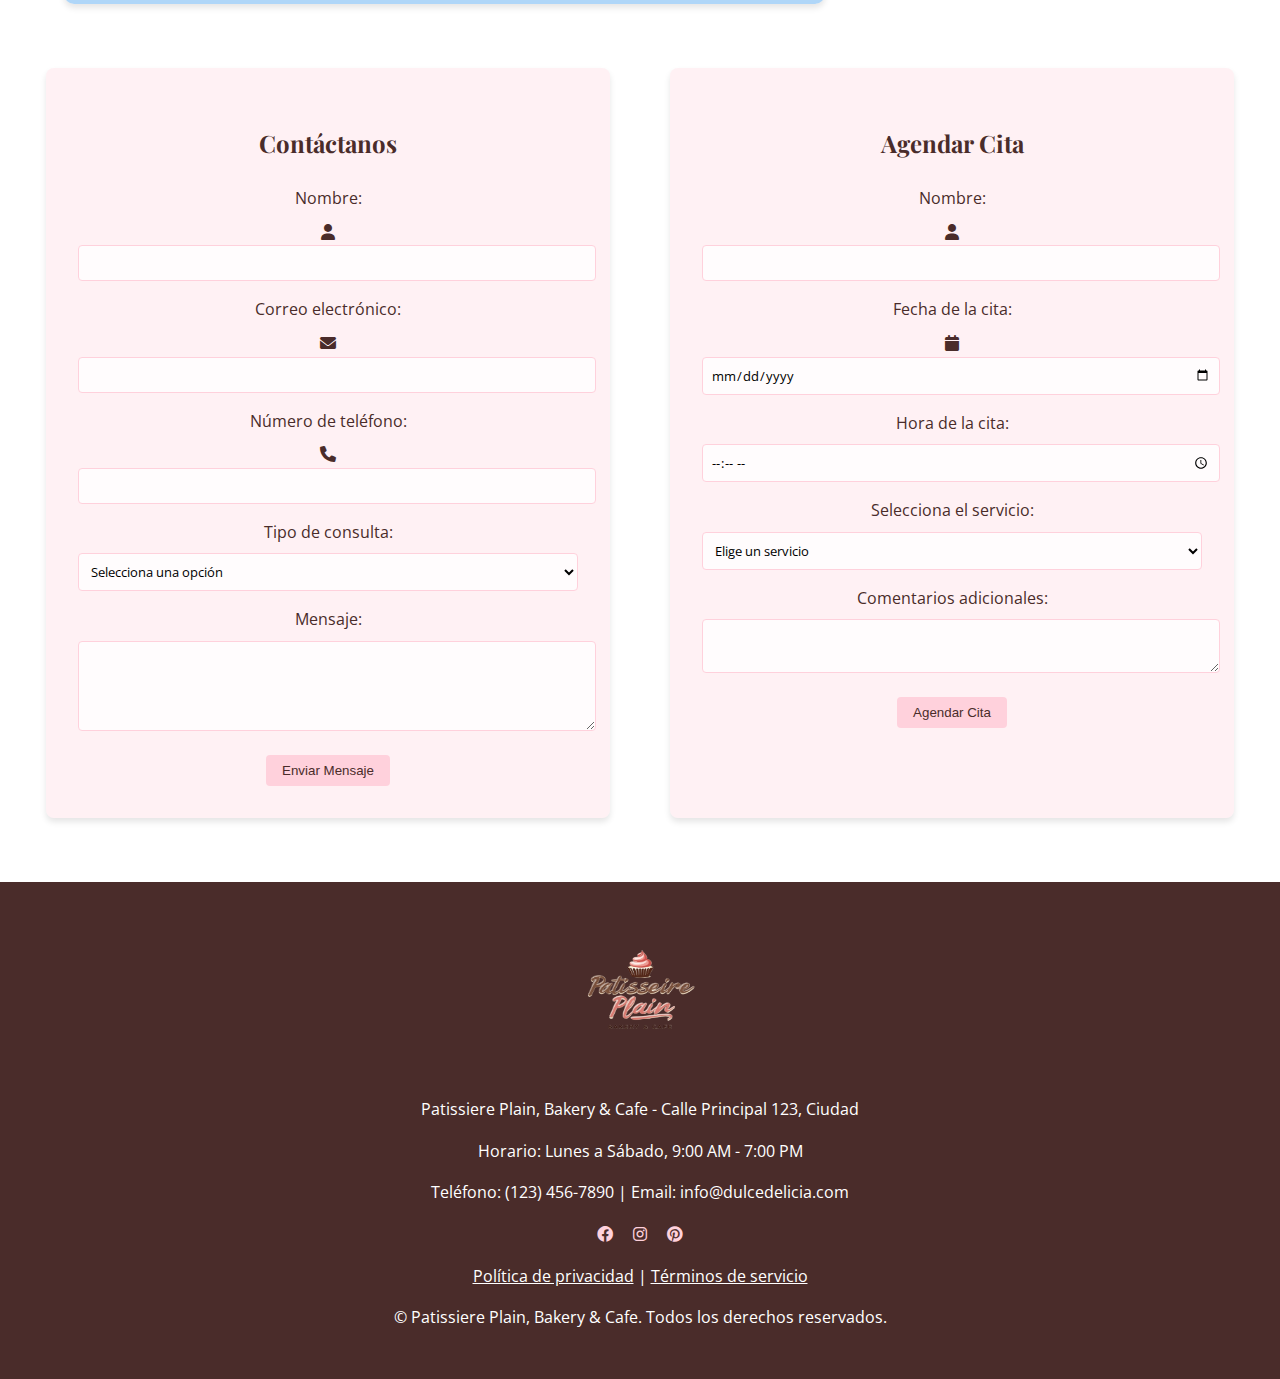
==== commit 48aa1db0: "cambios" ====
--- a/2 Pagina/PaginaPrincipal/index.html
+++ b/2 Pagina/PaginaPrincipal/index.html
@@ -5,6 +5,7 @@
     <meta name="viewport" content="width=device-width, initial-scale=1.0">
     <title>Patissiere Plain, Bakery & Cafe</title>   
     <link href="https://fonts.googleapis.com/css2?family=Playfair+Display:wght@400;700&family=Open+Sans:wght@400;600&display=swap" rel="stylesheet">
+    <link rel="stylesheet" href="https://cdnjs.cloudflare.com/ajax/libs/font-awesome/6.0.0-beta3/css/all.min.css">
     <link rel="stylesheet" href="CSS/styles.css">
 </head>
 <body>
@@ -305,11 +306,12 @@
         <p>Horario: Lunes a Sábado, 9:00 AM - 7:00 PM</p>
         <p>Teléfono: (123) 456-7890 | Email: info@dulcedelicia.com</p>
         <div class="social-links">
-            <a href="#">Facebook</a>
-            <a href="#">Instagram</a>
-            <a href="#">Pinterest</a>
+            <a href="https://www.facebook.com" target="_blank" class="fab fa-facebook"></a>
+            <a href="https://www.instagram.com" target="_blank" class="fab fa-instagram"></a>
+            <a href="https://www.pinterest.com" target="_blank" class="fab fa-pinterest"></a>
         </div>
-        <p><a href="#">Política de privacidad</a> | <a href="#">Términos de servicio</a></p>
+       
+        <p><a href="#"class= "link-privacidad">Política de privacidad</a> | <a href="#" class= "link-privacidad">Términos de servicio</a></p>
         <p>&copy; Patissiere Plain, Bakery & Cafe. Todos los derechos reservados.</p>
     </footer>
     <script src="JavaScript/script.js"></script>
--- a/2 Pagina/PaginaPrincipal/CSS/styles.css
+++ b/2 Pagina/PaginaPrincipal/CSS/styles.css
@@ -547,4 +547,18 @@
     0% { background-position: 0% 50%; }
     50% { background-position: 100% 50%; }
     100% { background-position: 0% 50%; }
+}
+
+.footer a {
+    color: white;
+    margin: 0 10px;
+    text-decoration: none;
+    font-size: 24px;
+}
+.footer a:hover {
+    color: #ddd;
+}
+
+.link-privacidad {
+color: white;
 }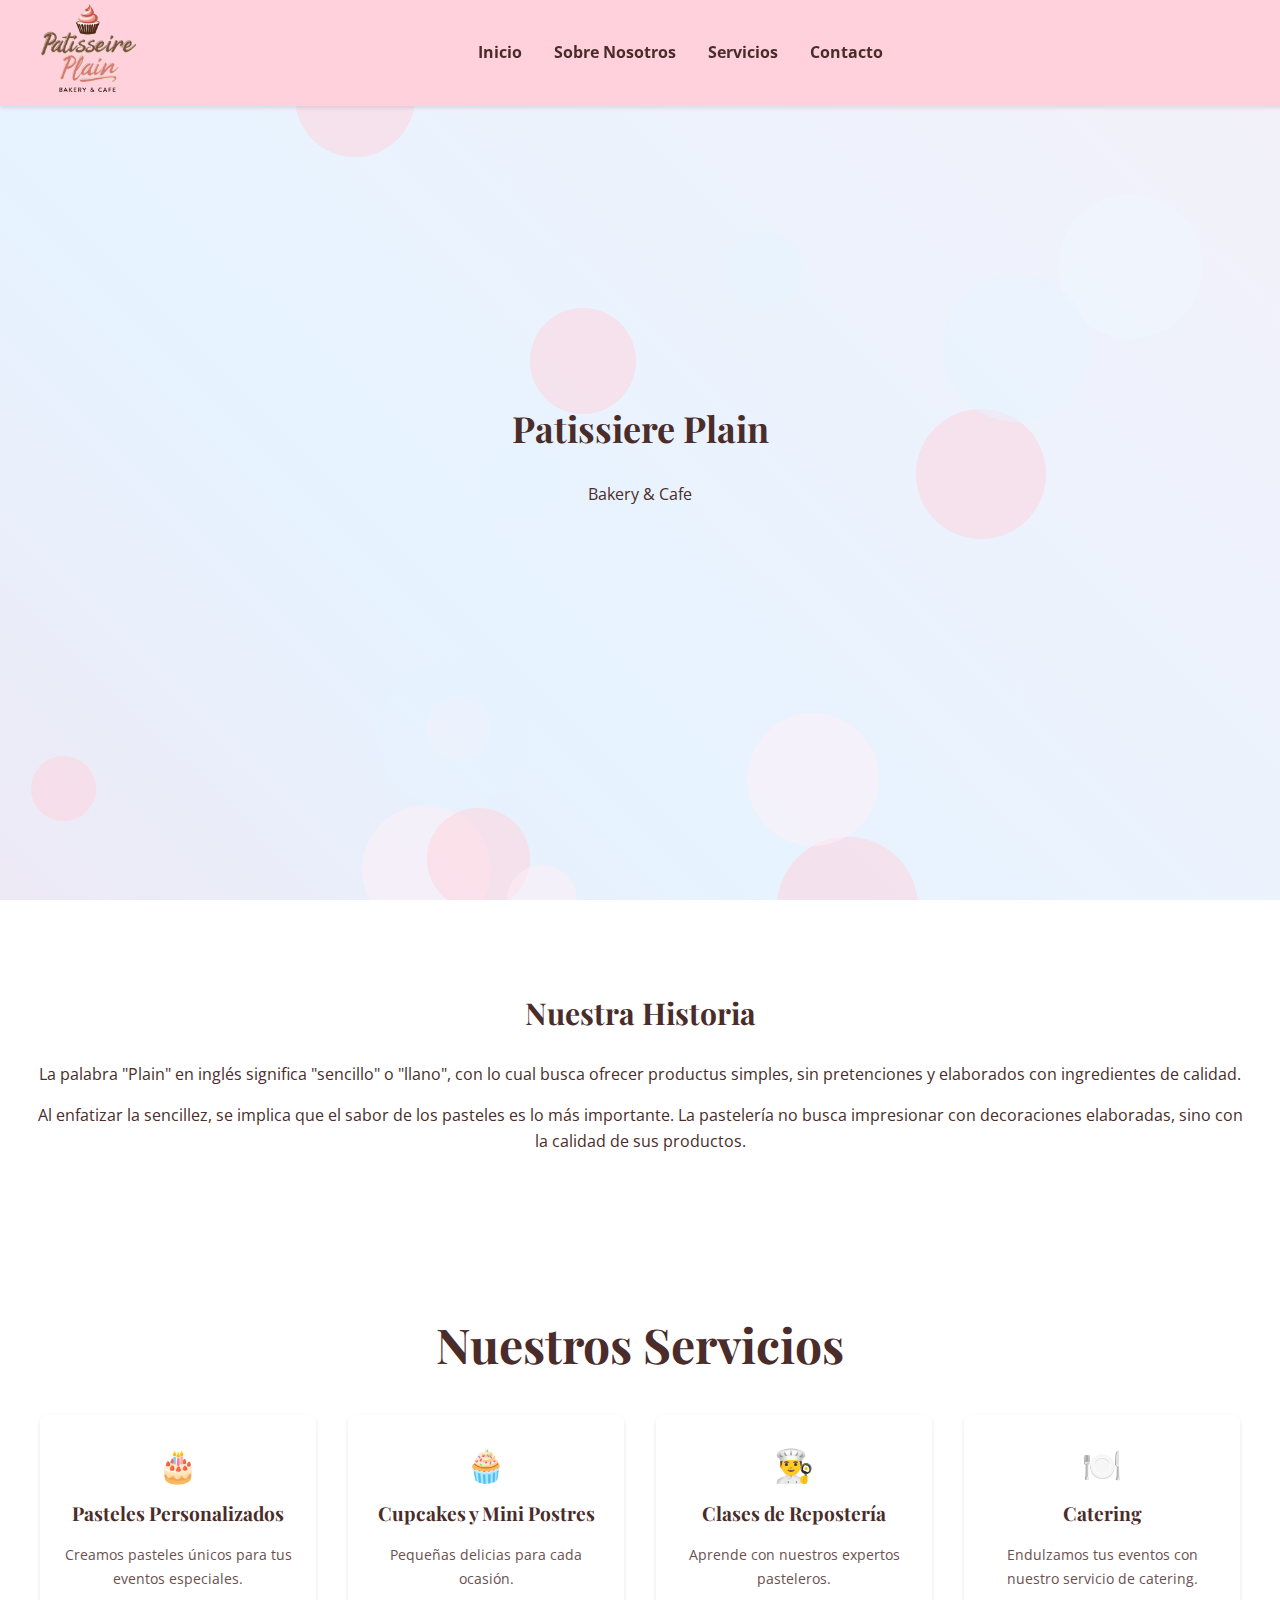
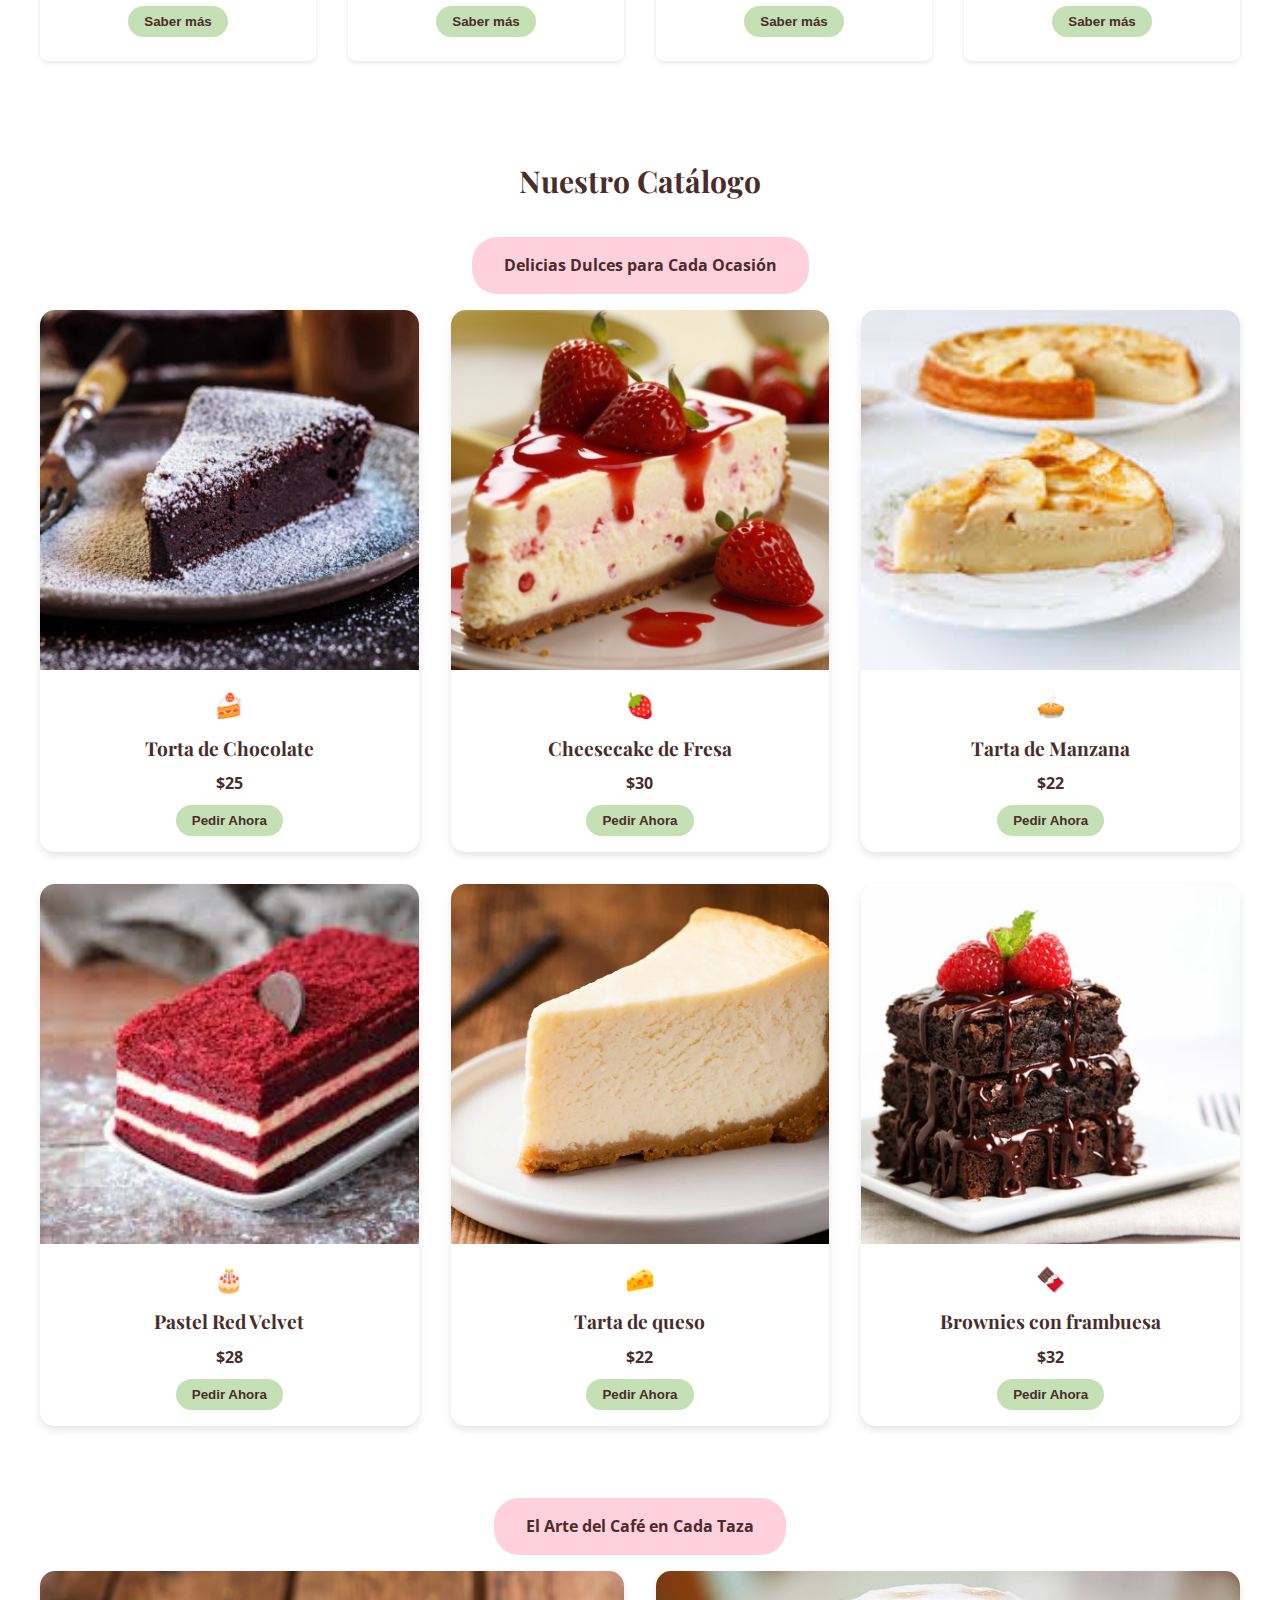
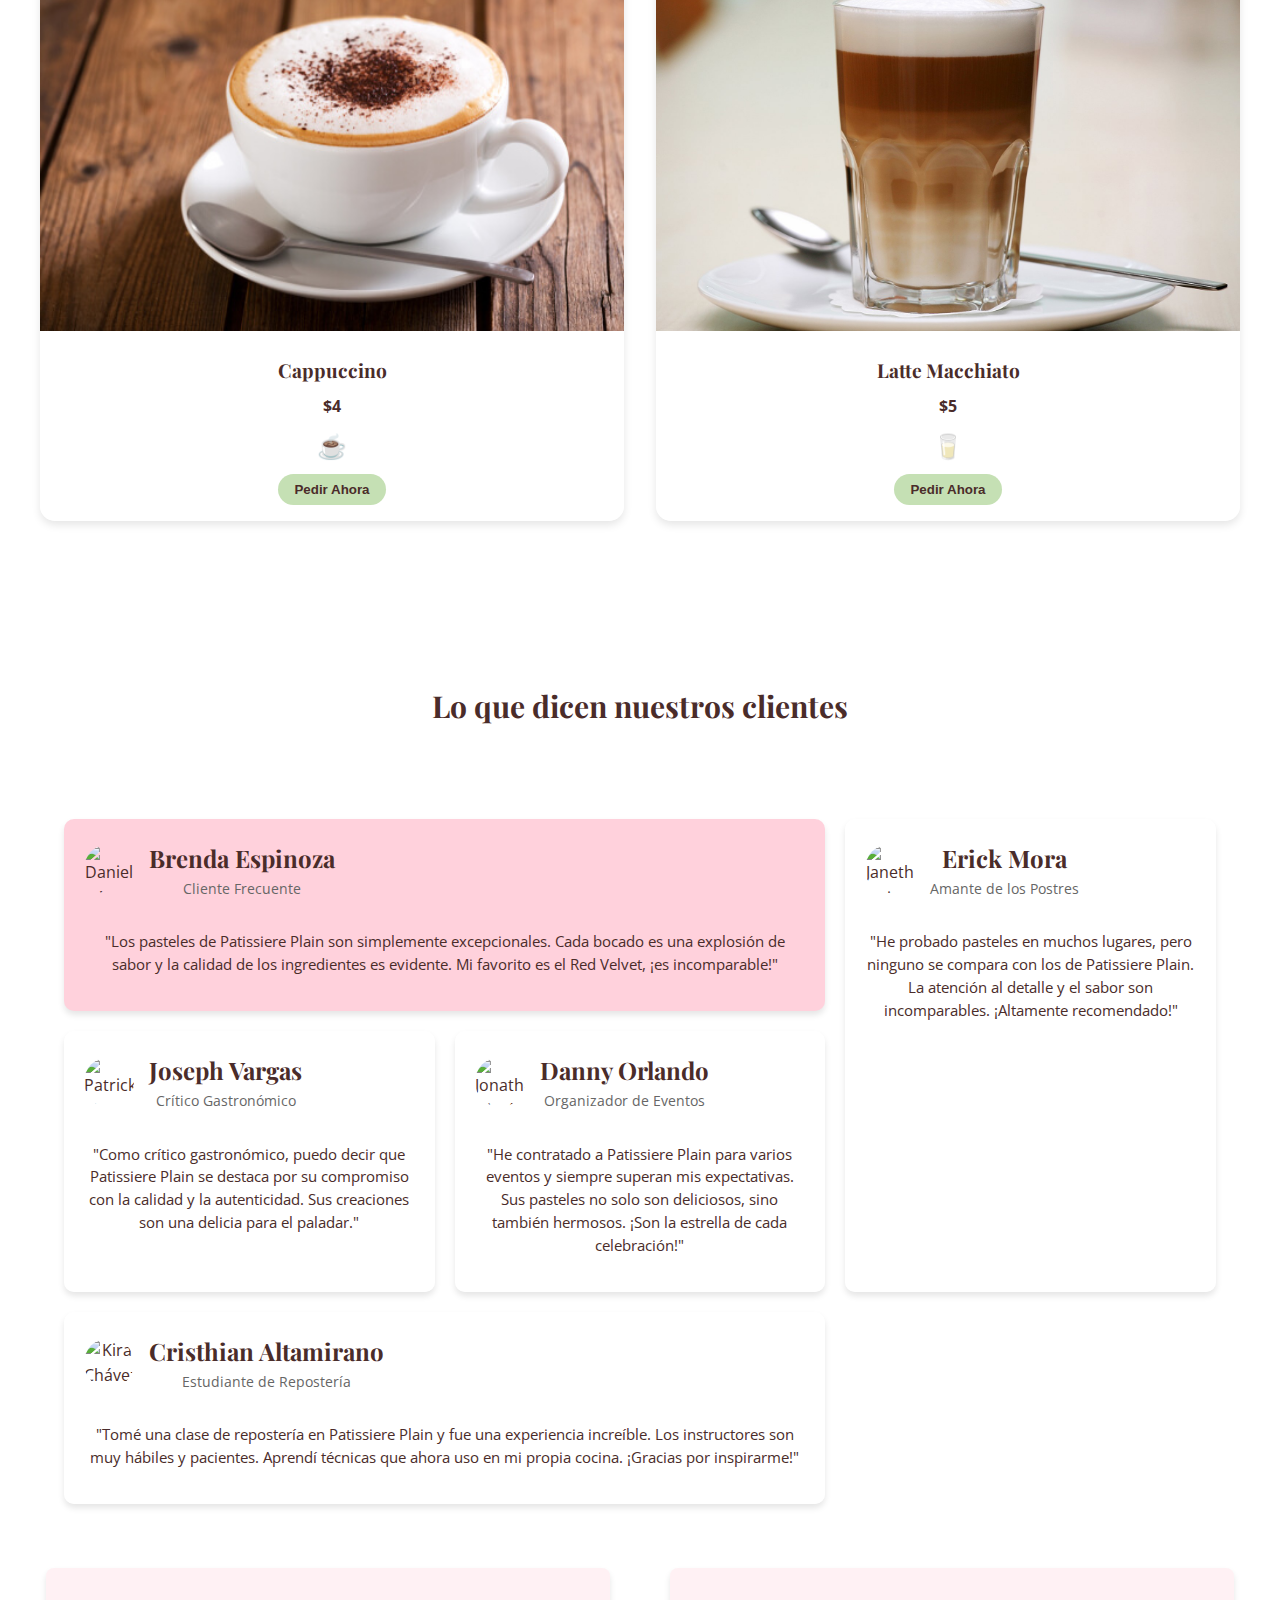
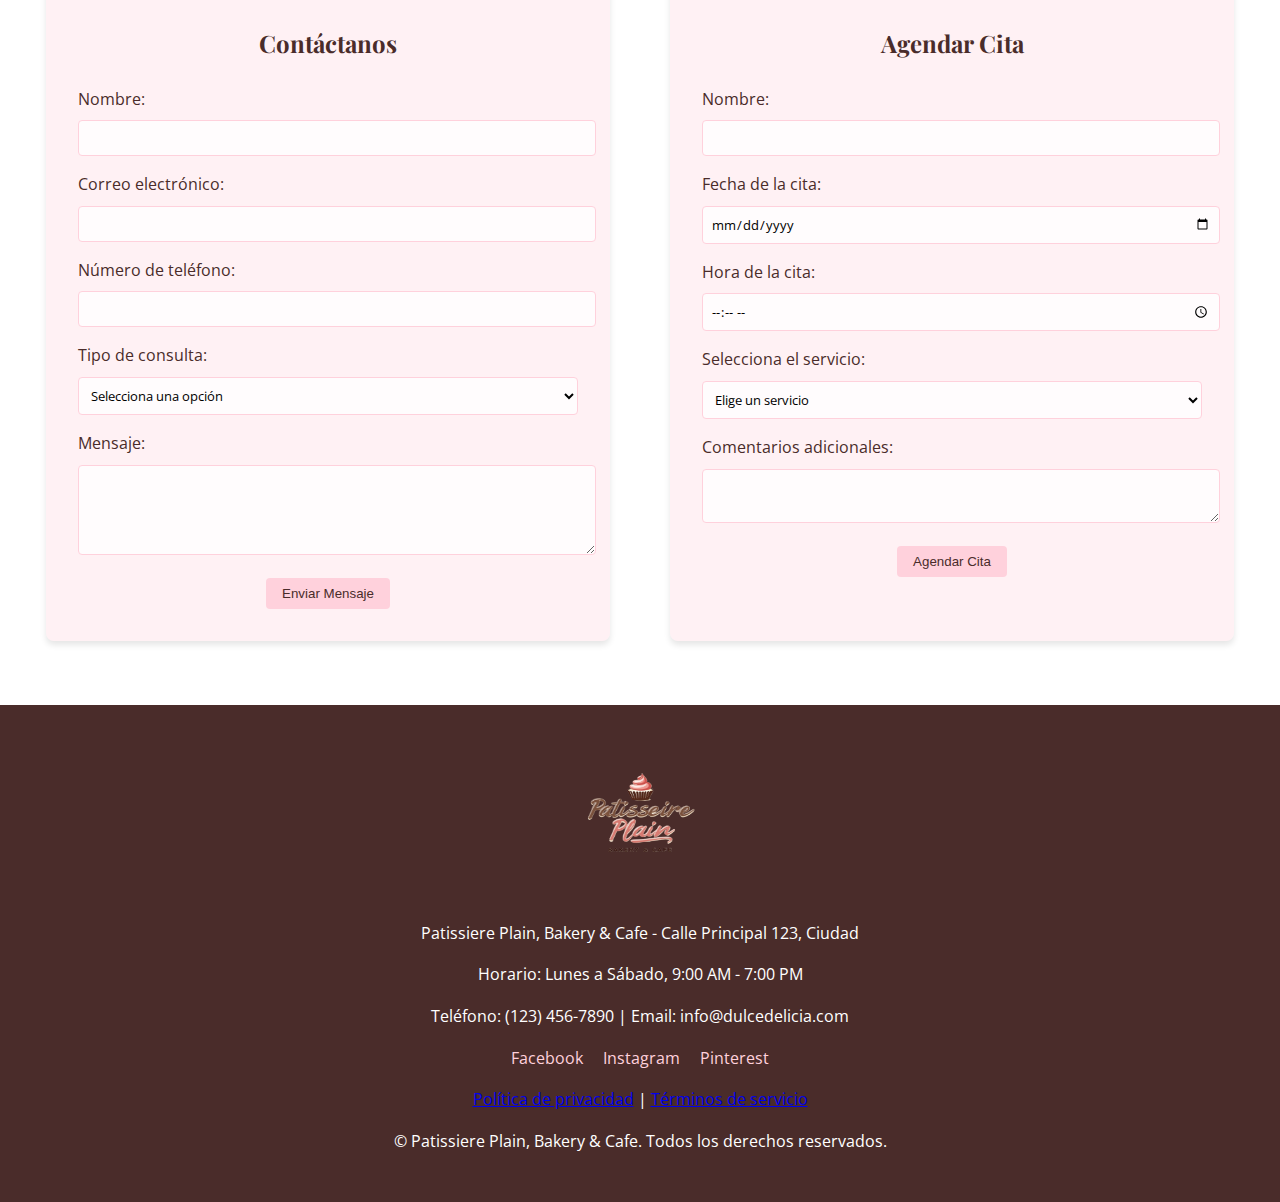
==== commit 93f88d5b: "Cambios en la barra de navegacion" ====
--- a/2 Pagina/PaginaPrincipal/index.html
+++ b/2 Pagina/PaginaPrincipal/index.html
@@ -5,7 +5,6 @@
     <meta name="viewport" content="width=device-width, initial-scale=1.0">
     <title>Patissiere Plain, Bakery & Cafe</title>   
     <link href="https://fonts.googleapis.com/css2?family=Playfair+Display:wght@400;700&family=Open+Sans:wght@400;600&display=swap" rel="stylesheet">
-    <link rel="stylesheet" href="https://cdnjs.cloudflare.com/ajax/libs/font-awesome/6.0.0-beta3/css/all.min.css">
     <link rel="stylesheet" href="CSS/styles.css">
 </head>
 <body>
@@ -14,11 +13,10 @@
             <li class="logo-item">
                 <img src="IMG/image.png" alt="Logo" class="logo">
             </li>
-            <li><a href="#header">Inicio</a></li>
+            <li><a href="#header4">Inicio</a></li>
+            <li><a href="#sobre-nosotros">Sobre Nosotros</a></li>
             <li><a href="#servicios">Servicios</a></li>
-            <li><a href="#sobre-nosotros">Sobre Nosotros</a></li>
             <li><a href="#contacto">Contacto</a></li>
-            <li><a href="guia-estilos.html">Guía de Estilos</a></li>
         </ul>
     </nav>
 
@@ -70,10 +68,10 @@
             </div>
         </section>
 
-        <section class="catalog-section">
+        <div class="catalog-section">
             <h2>Nuestro Catálogo</h2>
             
-            <div class="category">Unleash Your Sweet Side</div>
+            <div class="category">Delicias Dulces para Cada Ocasión</div>
             <div class="product-grid">
                 <div class="product-card">
                     <img src="IMG/Torta de Chocolate.jpg" alt="Torta de Chocolate" class="product-image">
@@ -132,35 +130,34 @@
                 </div>
             </div>
     
-            <div class="category">A Cup of Inspiration</div>
-            <div class="product-grid">
-                <div class="product-card">
-                    <img src="IMG/Cappuccino.jpg" alt="Cappuccino" class="product-image">
-                    <div class="product-info">
-                        <h3 class="product-name">Cappuccino</h3>
-                        <p class="product-price">$4</p>
-                        <div class="product-icon">☕</div>
-                        <button class="order-button">Pedir Ahora</button>
-                    </div>
-                </div>
-                <div class="product-card">
-                    <img src="IMG/Latte Macchiato f.jpg" alt="Latte Macchiato" class="product-image">
-                    <div class="product-info">
-                        <h3 class="product-name">Latte Macchiato</h3>
-                        <p class="product-price">$5</p>
-                        <div class="product-icon">🥛</div>
-                        <button class="order-button">Pedir Ahora</button>
-                    </div>
-                </div>
-            </div>
-        </section>
+            <div class="category">El Arte del Café en Cada Taza</div>
+                <div class="product-grid">
+                    <div class="product-card">
+                        <img src="IMG/Cappuccino.jpg" alt="Cappuccino" class="product-image">
+                        <div class="product-info">
+                            <h3 class="product-name">Cappuccino</h3>
+                            <p class="product-price">$4</p>
+                            <div class="product-icon">☕</div>
+                            <button class="order-button">Pedir Ahora</button>
+                        </div>
+                    </div>
+                    <div class="product-card">
+                        <img src="IMG/Latte Macchiato f.jpg" alt="Latte Macchiato" class="product-image">
+                        <div class="product-info">
+                            <h3 class="product-name">Latte Macchiato</h3>
+                            <p class="product-price">$5</p>
+                            <div class="product-icon">🥛</div>
+                            <button class="order-button">Pedir Ahora</button>
+                        </div>
+                    </div>
+                </div>
+        </div>
         
         <section class="combined-section">
-            <h2>Experiencia del Cliente</h2>
+            <h2>Lo que dicen nuestros clientes</h2>
         
             <section id="testimonios">
                 <div class="container">
-                    <h2>Lo que dicen nuestros clientes</h2>
                     <div class="testimonials-grid">
                         <div class="testimonial">
                             <div class="testimonial-header">
@@ -291,11 +288,14 @@
                         </form>
                     </div>
                 </div>
+                <!--
                 <div id="customAlert" class="custom-alert">
                     <div class="alert-icon">✓</div>
                     <h2 class="alert-title">Succesful</h2>
                     <p class="alert-message"></p>
                     <button class="alert-button">Continue</button>
+                </div>
+                -->
             </div>
         </section>
     </main>
@@ -306,12 +306,11 @@
         <p>Horario: Lunes a Sábado, 9:00 AM - 7:00 PM</p>
         <p>Teléfono: (123) 456-7890 | Email: info@dulcedelicia.com</p>
         <div class="social-links">
-            <a href="https://www.facebook.com" target="_blank" class="fab fa-facebook"></a>
-            <a href="https://www.instagram.com" target="_blank" class="fab fa-instagram"></a>
-            <a href="https://www.pinterest.com" target="_blank" class="fab fa-pinterest"></a>
+            <a href="#">Facebook</a>
+            <a href="#">Instagram</a>
+            <a href="#">Pinterest</a>
         </div>
-       
-        <p><a href="#"class= "link-privacidad">Política de privacidad</a> | <a href="#" class= "link-privacidad">Términos de servicio</a></p>
+        <p><a href="#">Política de privacidad</a> | <a href="#">Términos de servicio</a></p>
         <p>&copy; Patissiere Plain, Bakery & Cafe. Todos los derechos reservados.</p>
     </footer>
     <script src="JavaScript/script.js"></script>
--- a/2 Pagina/PaginaPrincipal/CSS/styles.css
+++ b/2 Pagina/PaginaPrincipal/CSS/styles.css
@@ -117,6 +117,7 @@
     border-radius: 50%;
     opacity: 0.5;
     animation: pulse 4s infinite ease-in-out;
+    animation-fill-mode: forwards; /* Mantiene el estado final de la animación */
 }
 
 
@@ -134,30 +135,10 @@
     /* Eliminamos el borde y la sombra */
 }
 
-/* Colores de fondo para cada sección */
-
 /* Contenedor para limitar el ancho del contenido dentro de las secciones */
 .container {
     max-width: 1200px;
     margin: 0 auto;
-}
-
-/* Buttons */
-.btn {
-    display: inline-block;
-    padding: 0.5rem 1rem;
-    border: none;
-    border-radius: 4px;
-    font-weight: bold;
-    cursor: pointer;
-    transition: background-color 0.3s ease;
-}
-.btn-primary {
-    background-color: #FFD1DC; /* Color rosa pastel */
-    color: #4A2C2A;
-}
-.btn-primary:hover {
-    background-color: #FFC0CB; /* Rosa más oscuro al hover */
 }
 
 /* Services */
@@ -233,26 +214,25 @@
     max-width: 1200px;
     margin: 0 auto;
     padding: 2rem;
-}
-.services h2 {
-    font-family: 'Playfair Display', serif;
-    font-size: 3rem;
-    text-align: center;
-    color: #4A2C2A;
+    text-align: center; /* Centra todo el contenido del contenedor */
+}
+.catalog-section h2 {
+    text-align: center; /* Centra el texto del título */
+    margin: 0 auto;
 }
 .category {
     background-color: #FFD1DC;
     border-radius: 25px;
     padding: 1rem 2rem;
     display: inline-block;
-    margin: 1rem 0;
+    margin: 2rem 0 1rem 0; 
     font-weight: bold;
 }
 .product-grid {
     display: grid;
     grid-template-columns: repeat(auto-fit, minmax(300px, 1fr));
     gap: 2rem;
-    margin-top: 2rem;
+    margin-bottom: 2.5rem;
 }
 .product-card {
     background-color: rgba(255, 255, 255, 0.8);
@@ -261,6 +241,11 @@
     box-shadow: 0 4px 8px rgba(0,0,0,0.1);
     display: flex;
     flex-direction: column;
+    
+    transition: transform 0.3s ease-out;
+}
+.product-card:hover {
+    transform: translateY(-5px);
 }
 .product-image {
     width: 100%;
@@ -369,7 +354,7 @@
 
 .testimonial:nth-child(5) {
     grid-column: span 2;
-    background-color: rgba(141, 196, 245, 0.7); /* Verde menta suave */
+    background-color: rgba(#FFD1DC); /* Rosa pastel transparente */
     color: #4A2C2A;
 }
 
@@ -396,6 +381,7 @@
 
 .form-group label {
     display: block;
+    text-align: left;
     margin-bottom: 0.5rem;
     color: #4A2C2A;
 }
@@ -430,8 +416,7 @@
 .submit-btn:hover {
     background-color: #FFC0CB;
 }
-
-/* Estilos para la alerta personalizada */
+/*
 .custom-alert {
     position: fixed;
     top: 50%;
@@ -494,7 +479,7 @@
 .alert-button:hover {
     background-color: #FFC0CB;
 }
-
+*/
 
 /* Footer */
 footer {
@@ -547,18 +532,4 @@
     0% { background-position: 0% 50%; }
     50% { background-position: 100% 50%; }
     100% { background-position: 0% 50%; }
-}
-
-.footer a {
-    color: white;
-    margin: 0 10px;
-    text-decoration: none;
-    font-size: 24px;
-}
-.footer a:hover {
-    color: #ddd;
-}
-
-.link-privacidad {
-color: white;
 }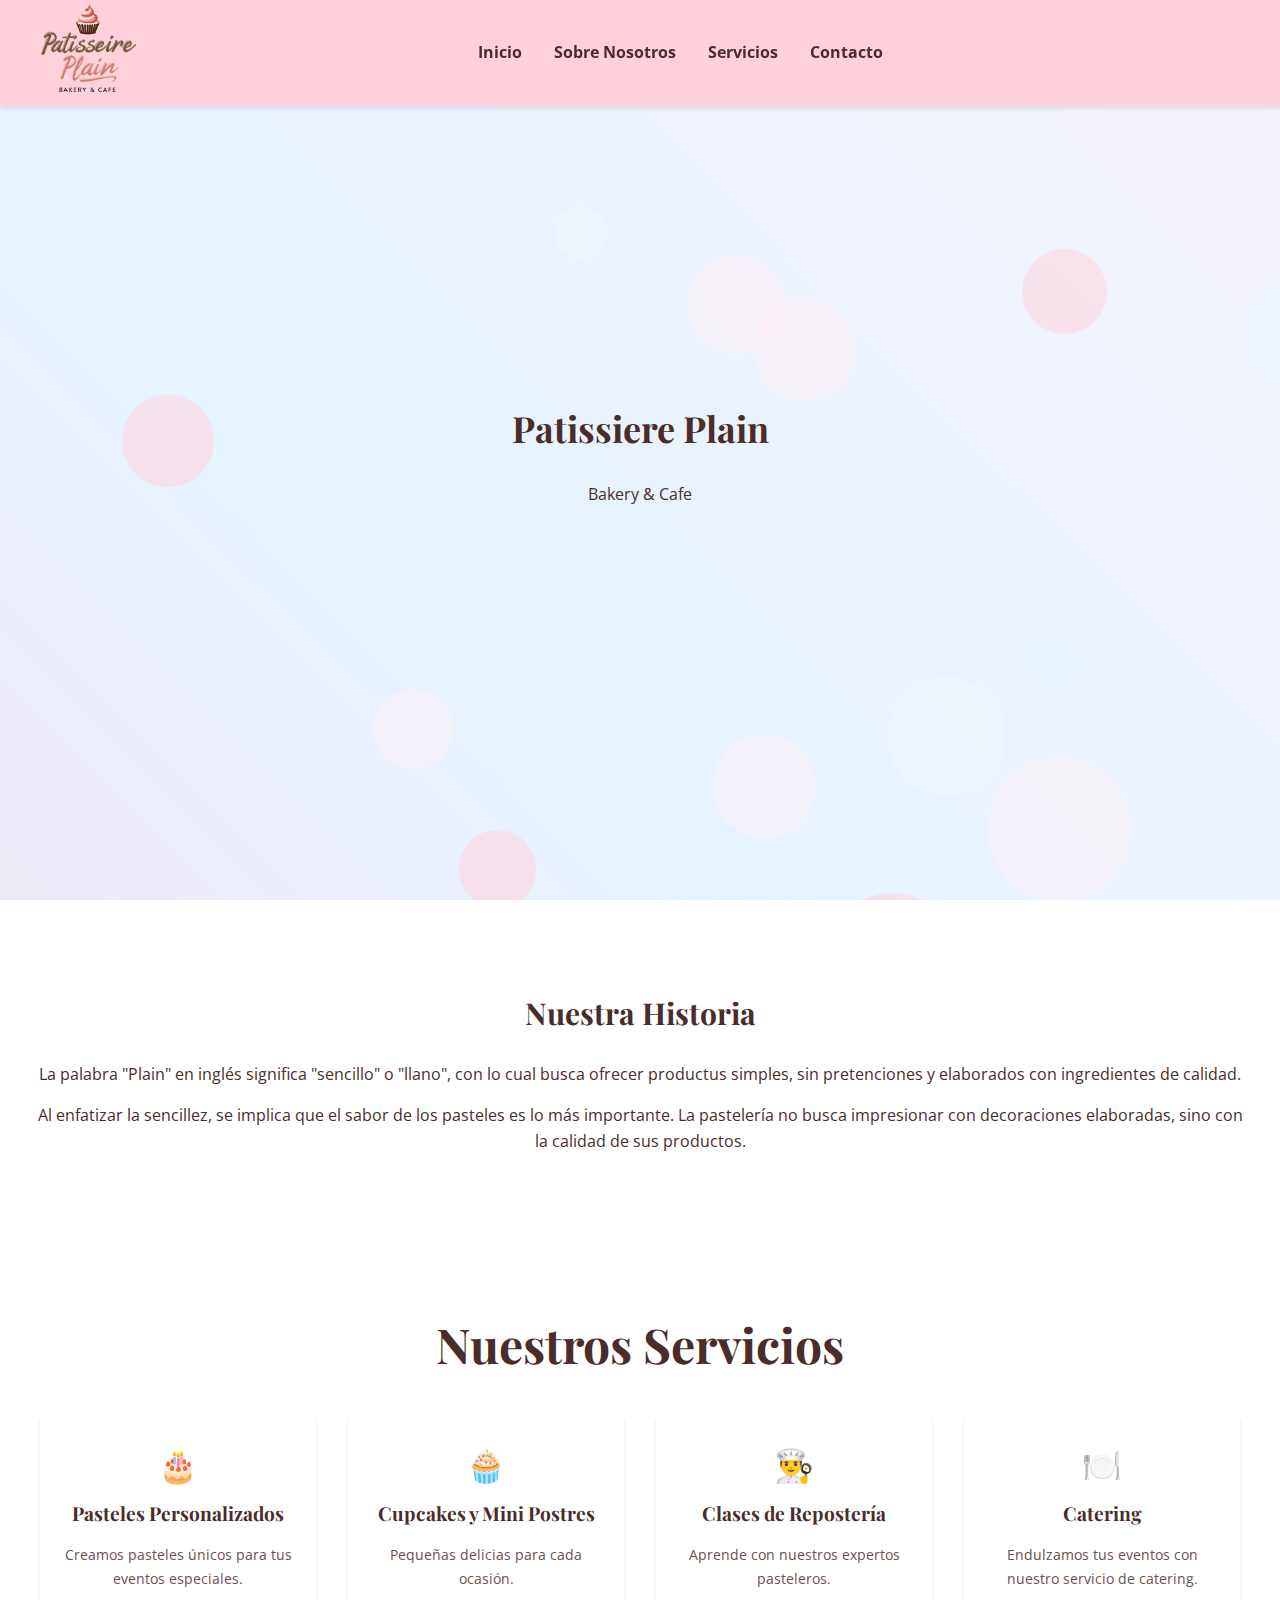
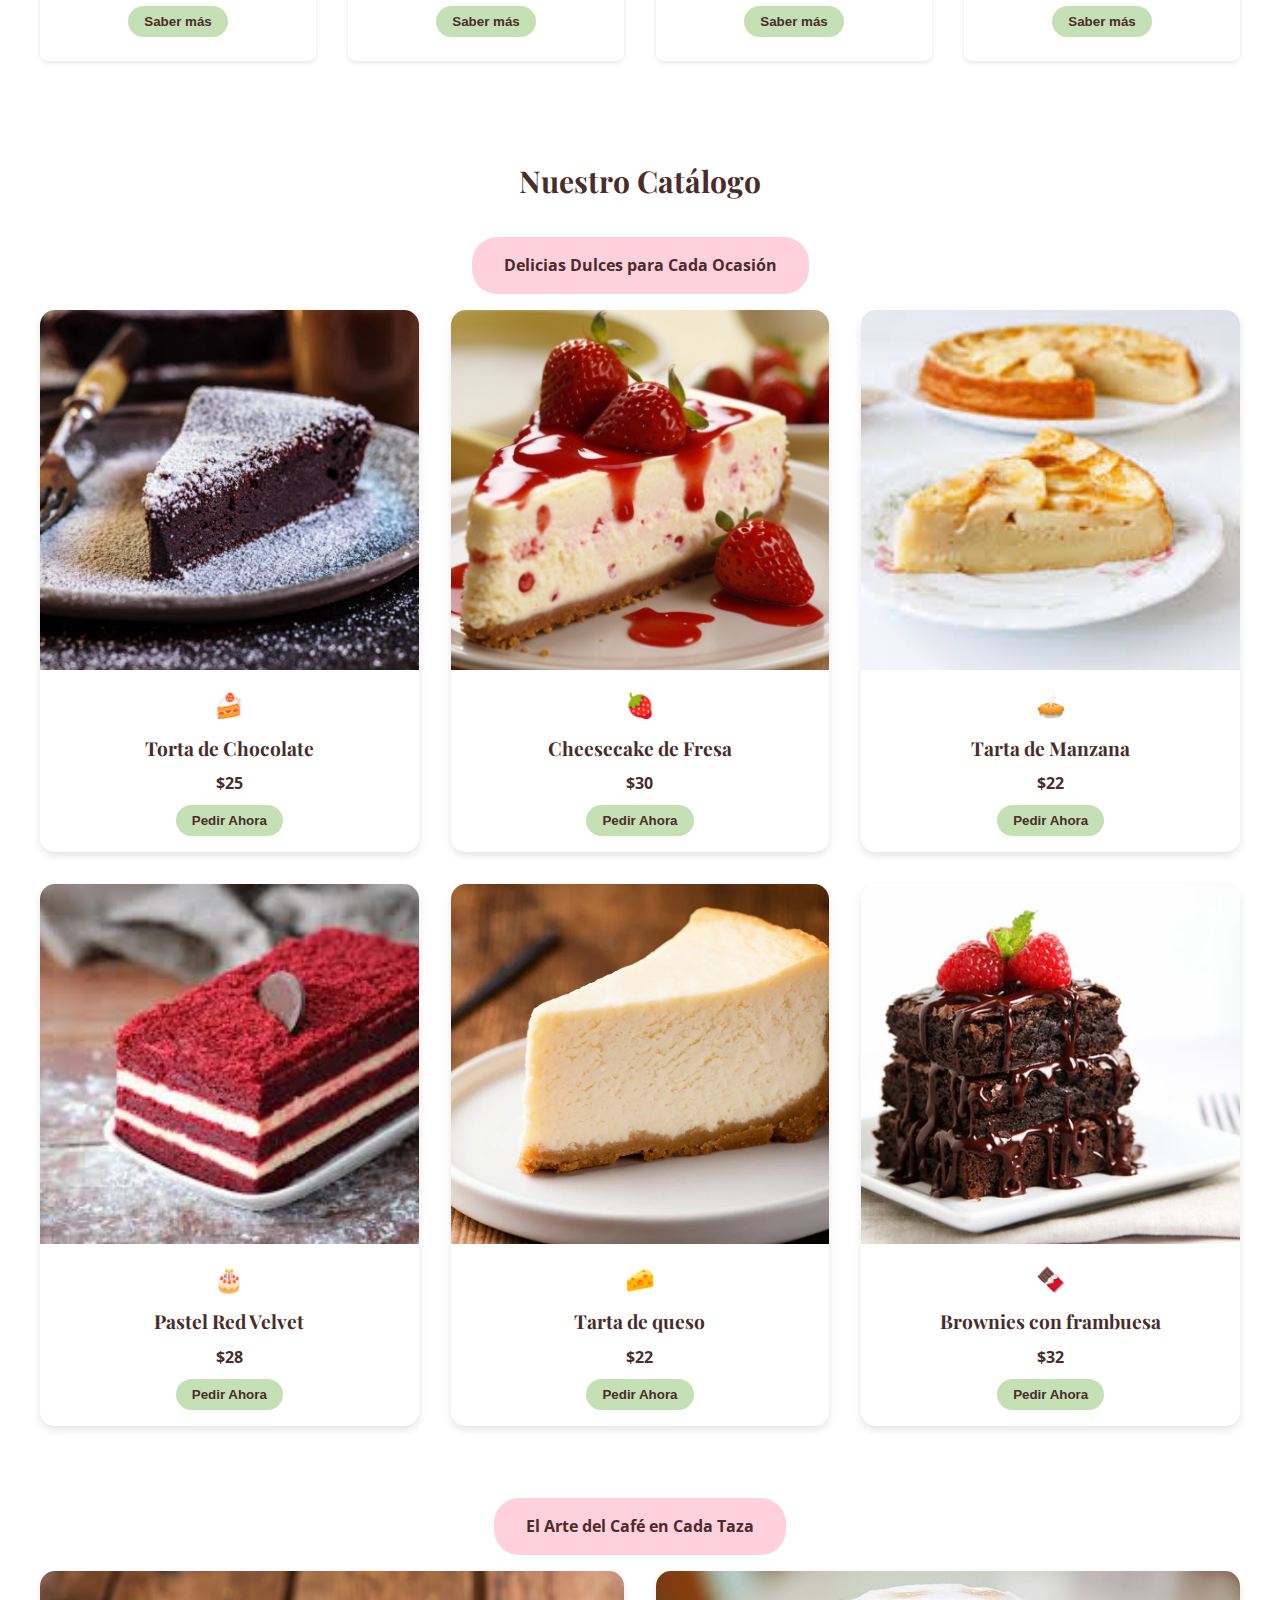
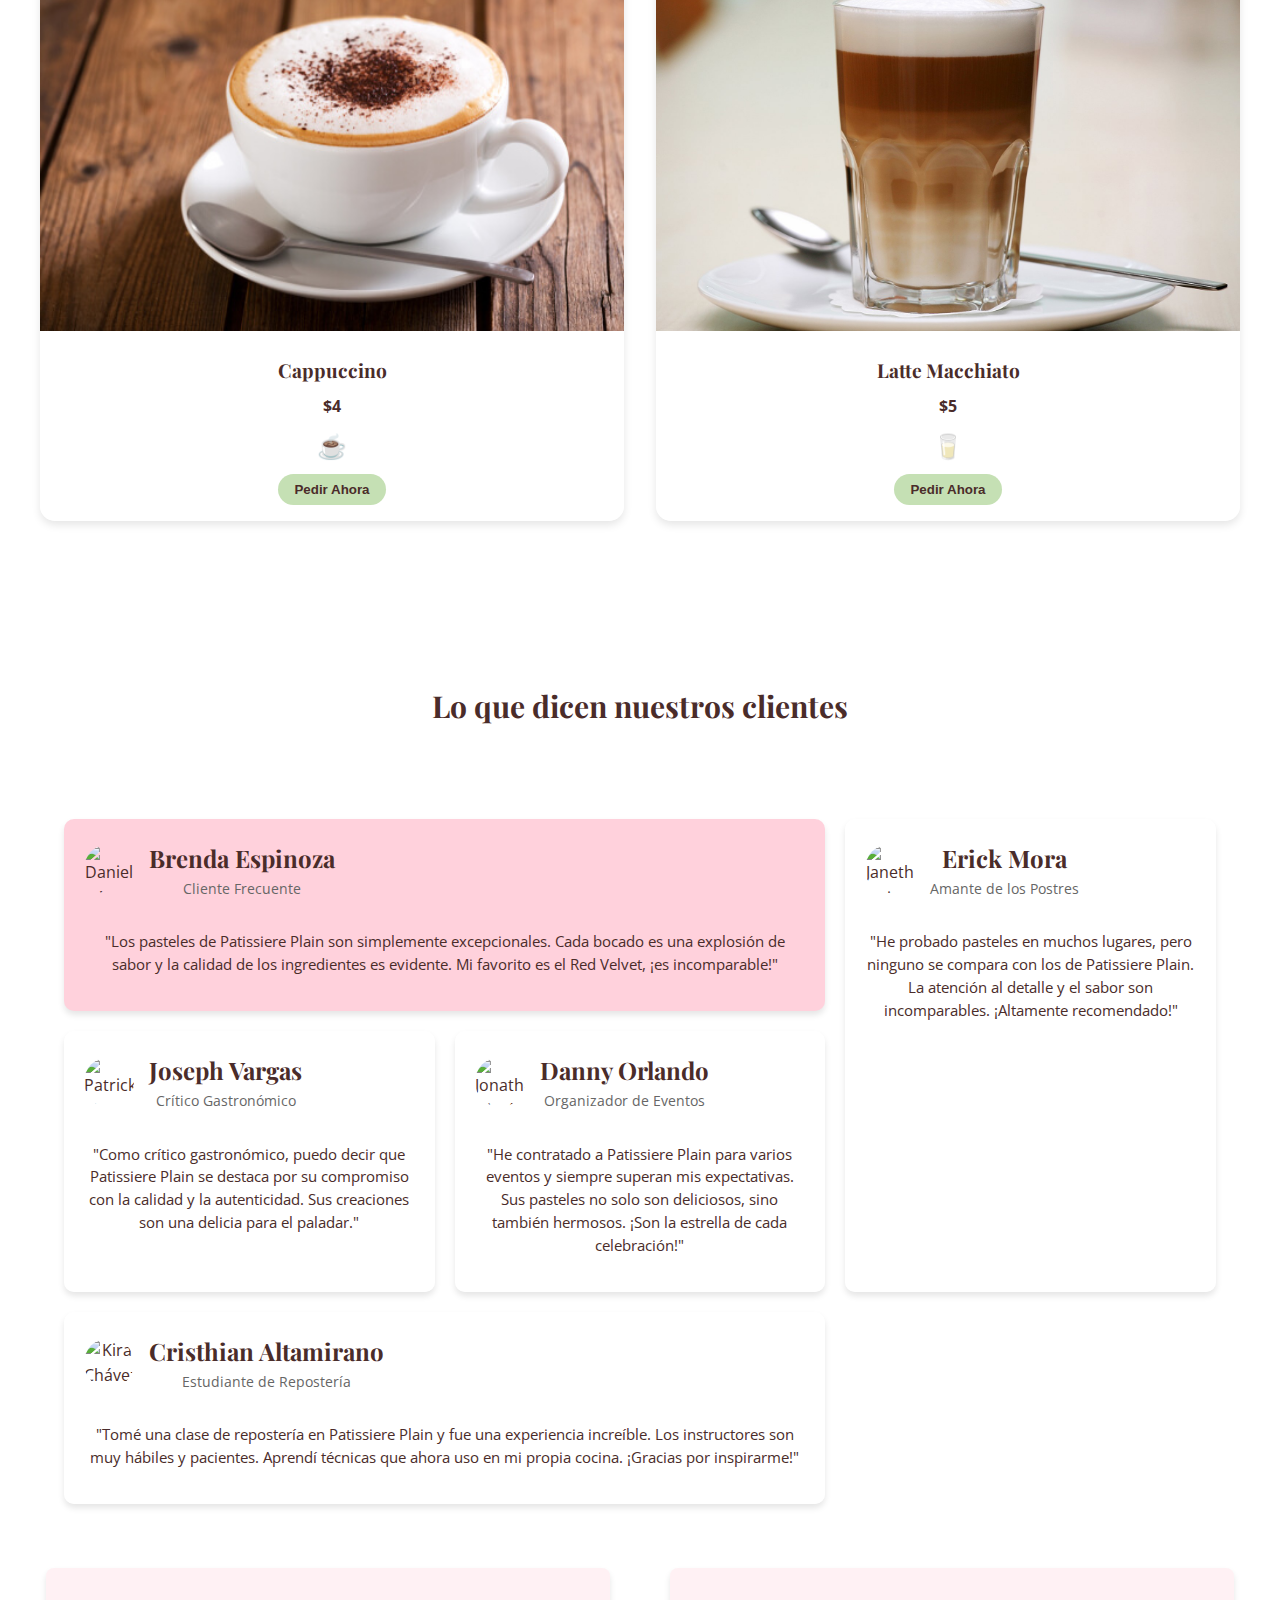
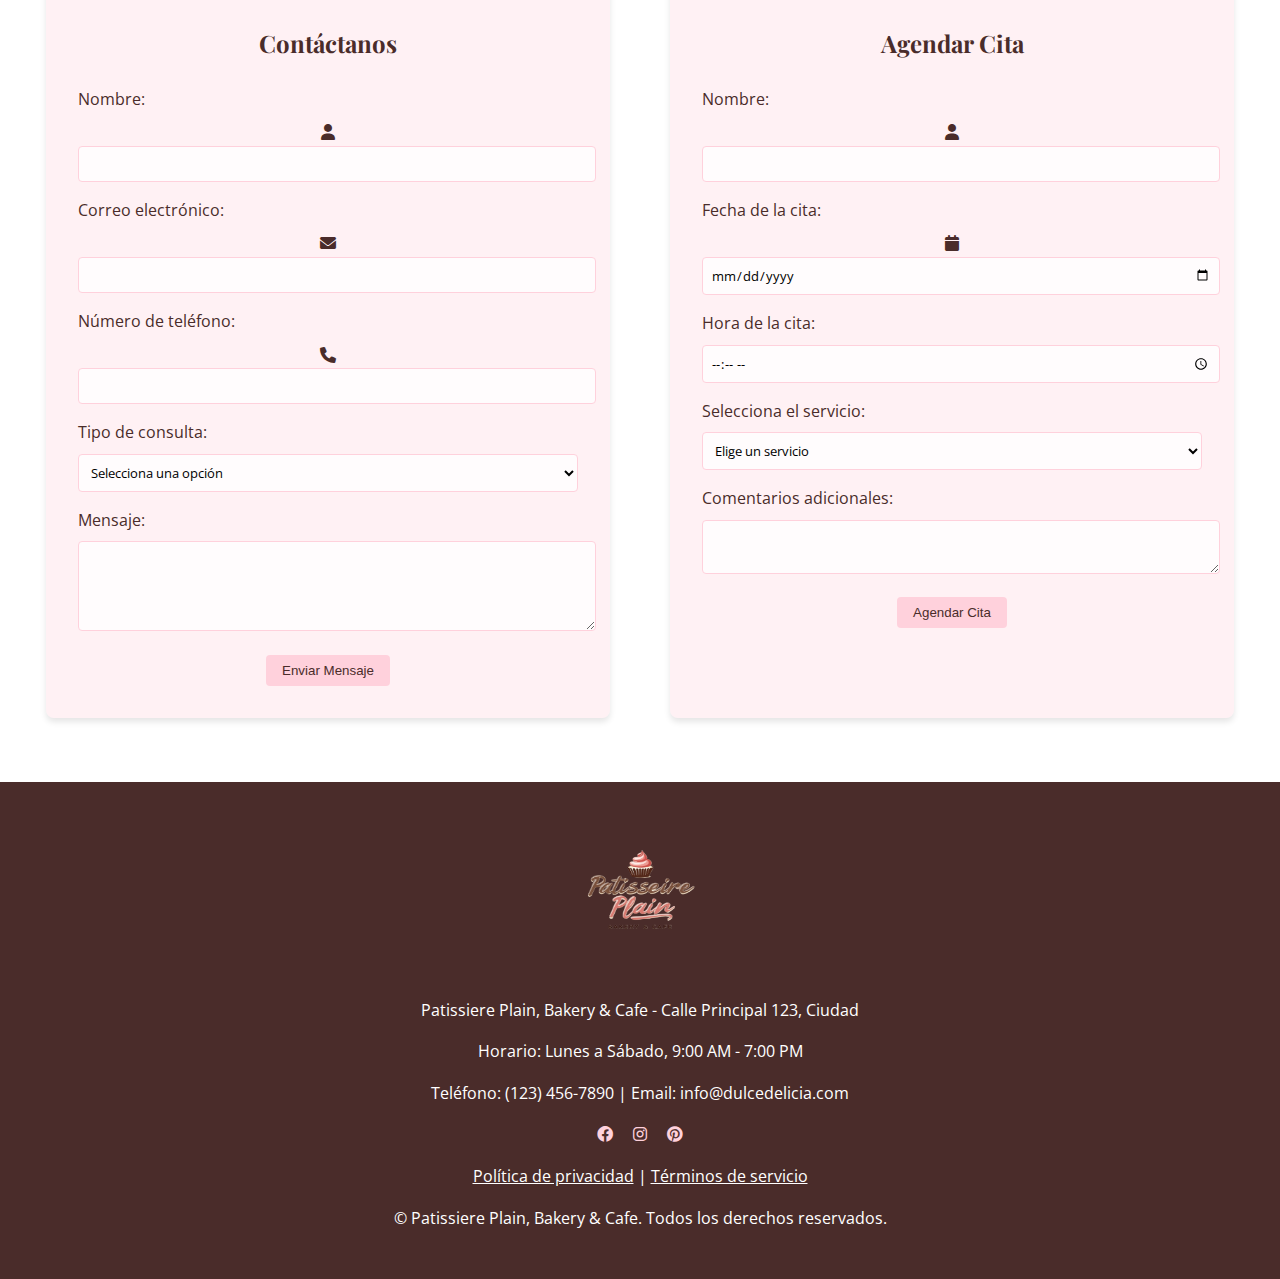
==== commit 9e21bdd6: "Correccion de la pagina" ====
--- a/2 Pagina/PaginaPrincipal/index.html
+++ b/2 Pagina/PaginaPrincipal/index.html
@@ -3,8 +3,9 @@
 <head>
     <meta charset="UTF-8">
     <meta name="viewport" content="width=device-width, initial-scale=1.0">
-    <title>Patissiere Plain, Bakery & Cafe</title>   
+    <title>Patissiere Plain, Bakery & Cafe</title> 
     <link href="https://fonts.googleapis.com/css2?family=Playfair+Display:wght@400;700&family=Open+Sans:wght@400;600&display=swap" rel="stylesheet">
+    <link rel="stylesheet" href="https://cdnjs.cloudflare.com/ajax/libs/font-awesome/6.0.0-beta3/css/all.min.css">
     <link rel="stylesheet" href="CSS/styles.css">
 </head>
 <body>
@@ -306,11 +307,12 @@
         <p>Horario: Lunes a Sábado, 9:00 AM - 7:00 PM</p>
         <p>Teléfono: (123) 456-7890 | Email: info@dulcedelicia.com</p>
         <div class="social-links">
-            <a href="#">Facebook</a>
-            <a href="#">Instagram</a>
-            <a href="#">Pinterest</a>
+            <a href="https://www.facebook.com" target="_blank" class="fab fa-facebook"></a>
+            <a href="https://www.instagram.com" target="_blank" class="fab fa-instagram"></a>
+            <a href="https://www.pinterest.com" target="_blank" class="fab fa-pinterest"></a>
         </div>
-        <p><a href="#">Política de privacidad</a> | <a href="#">Términos de servicio</a></p>
+       
+        <p><a href="#"class= "link-privacidad">Política de privacidad</a> | <a href="#" class= "link-privacidad">Términos de servicio</a></p>
         <p>&copy; Patissiere Plain, Bakery & Cafe. Todos los derechos reservados.</p>
     </footer>
     <script src="JavaScript/script.js"></script>
--- a/2 Pagina/PaginaPrincipal/CSS/styles.css
+++ b/2 Pagina/PaginaPrincipal/CSS/styles.css
@@ -503,6 +503,21 @@
     color: #FFFFFF;
 }
 
+/** social link**/
+.footer a {
+    color: white;
+    margin: 0 10px;
+    text-decoration: none;
+    font-size: 24px;
+}
+.footer a:hover {
+    color: #ddd;
+}
+
+.link-privacidad {
+color: white;
+}
+
 /* Responsive design */
 @media (max-width: 768px) {
     .services,
